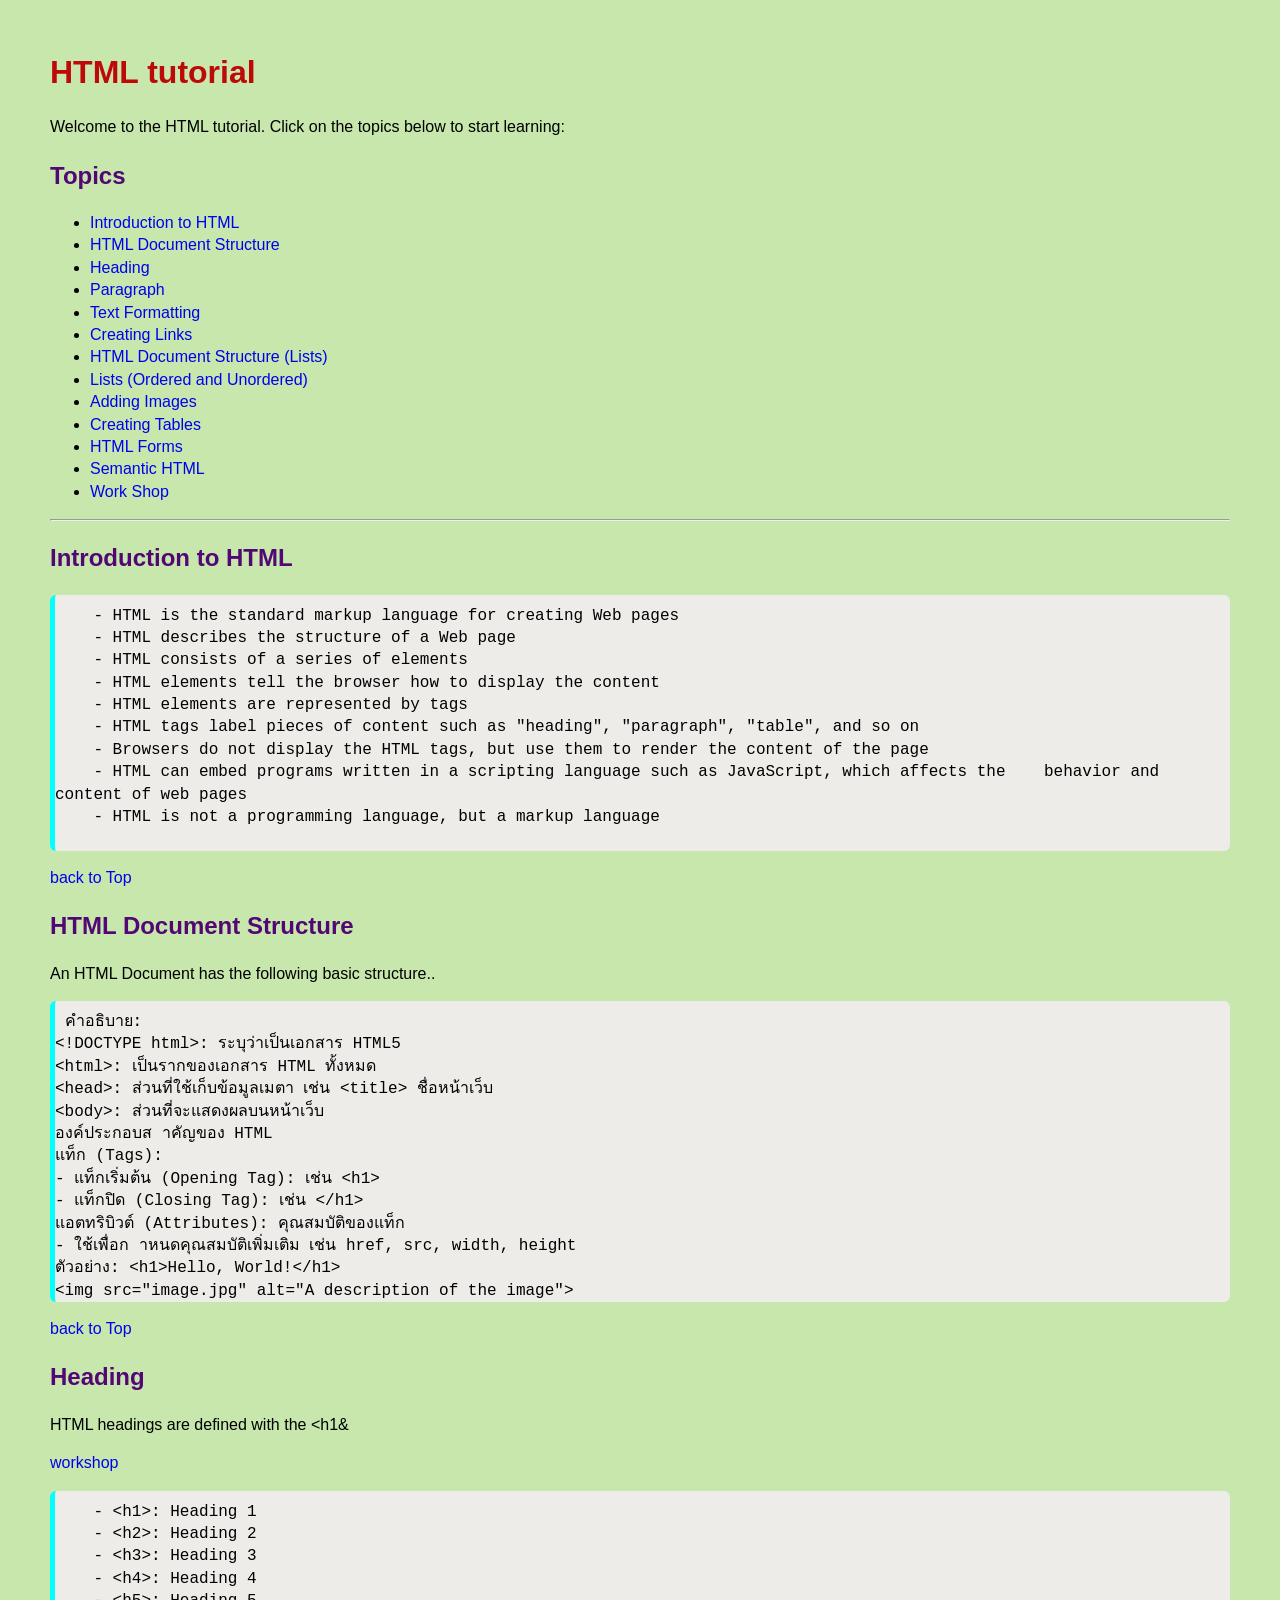
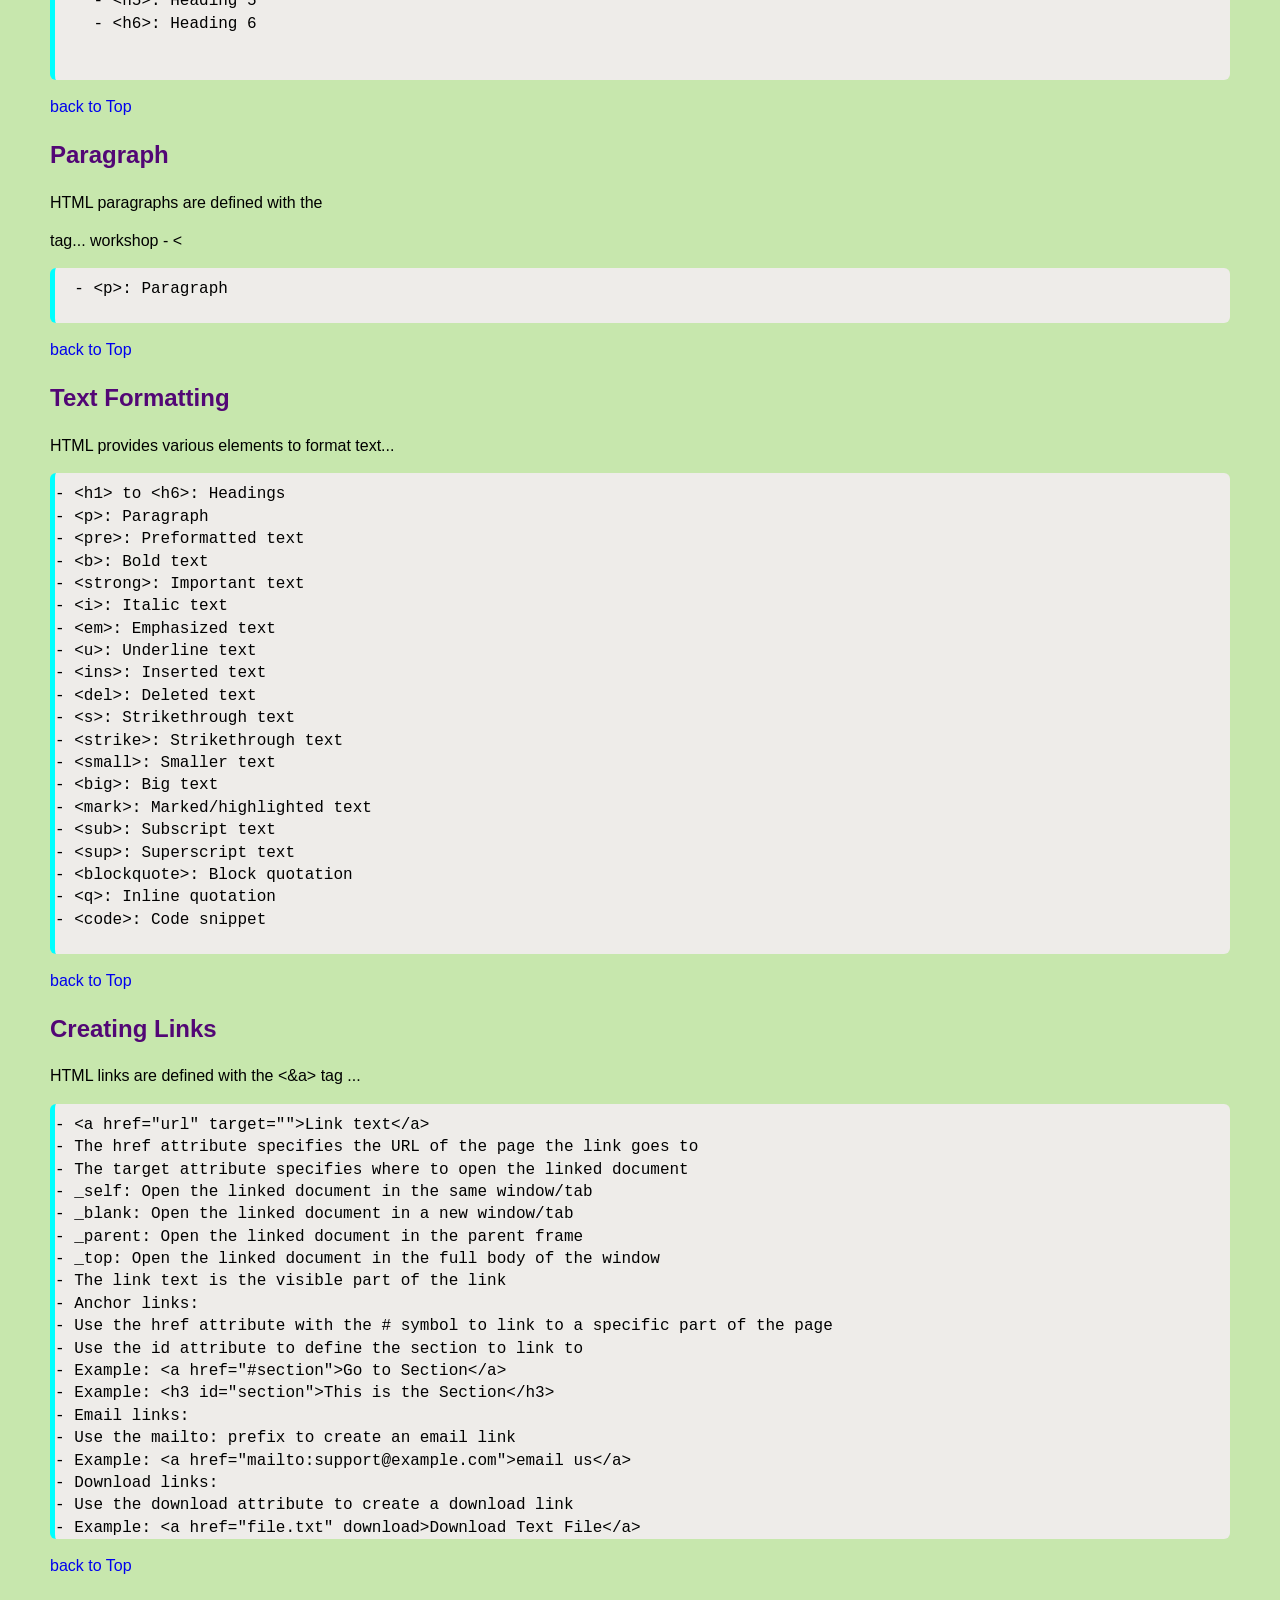
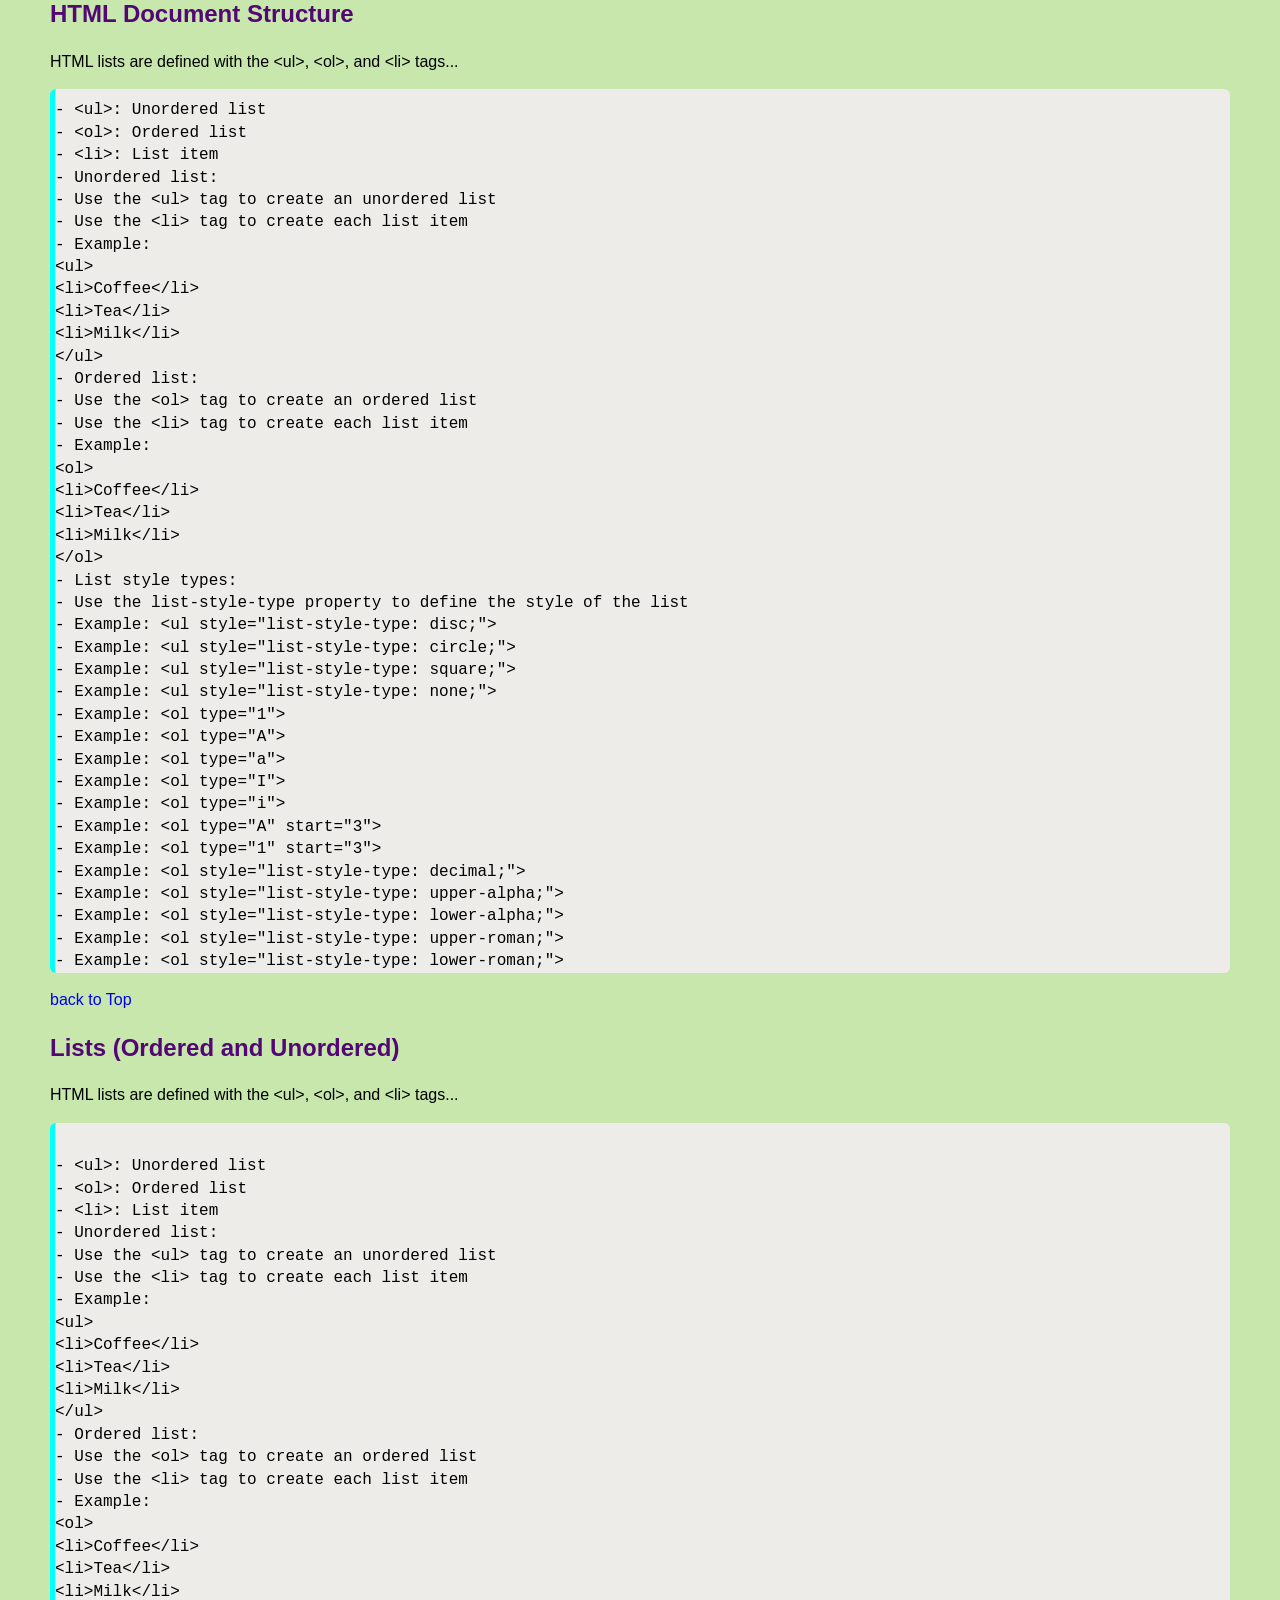
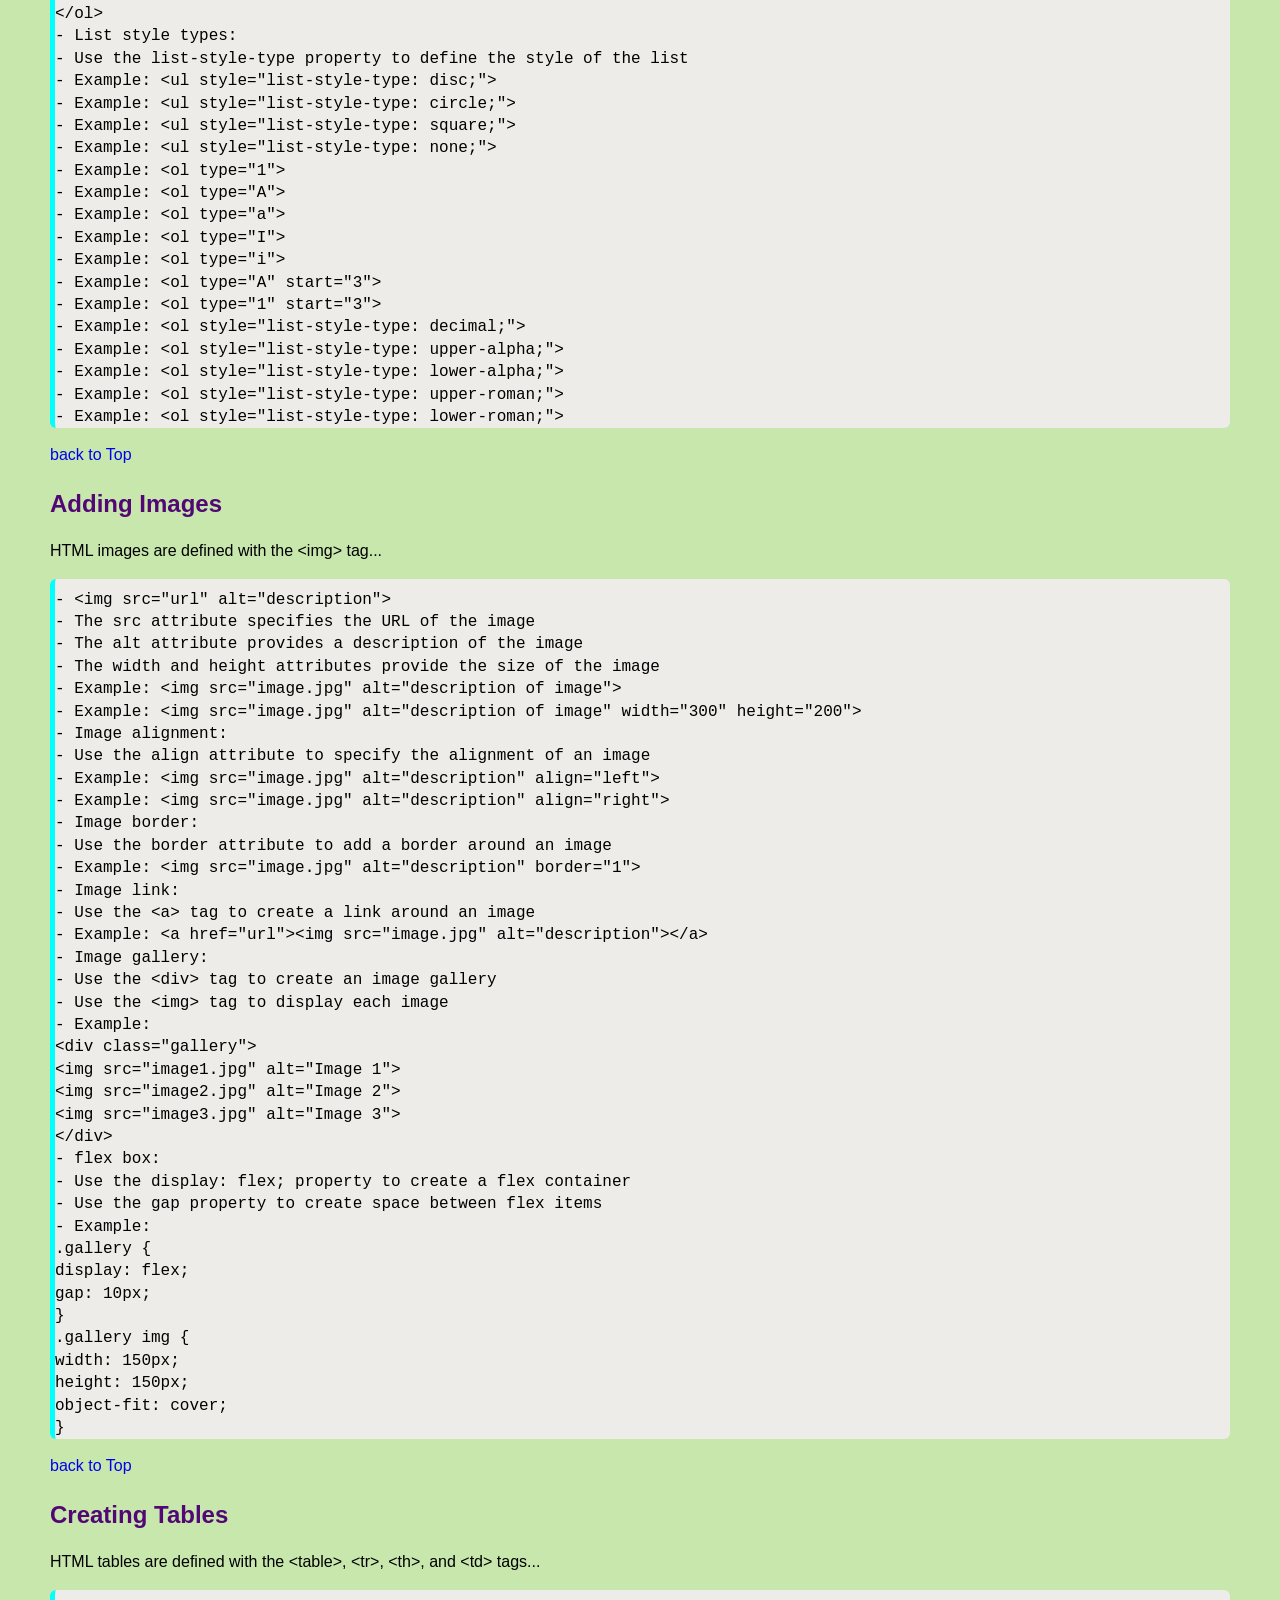
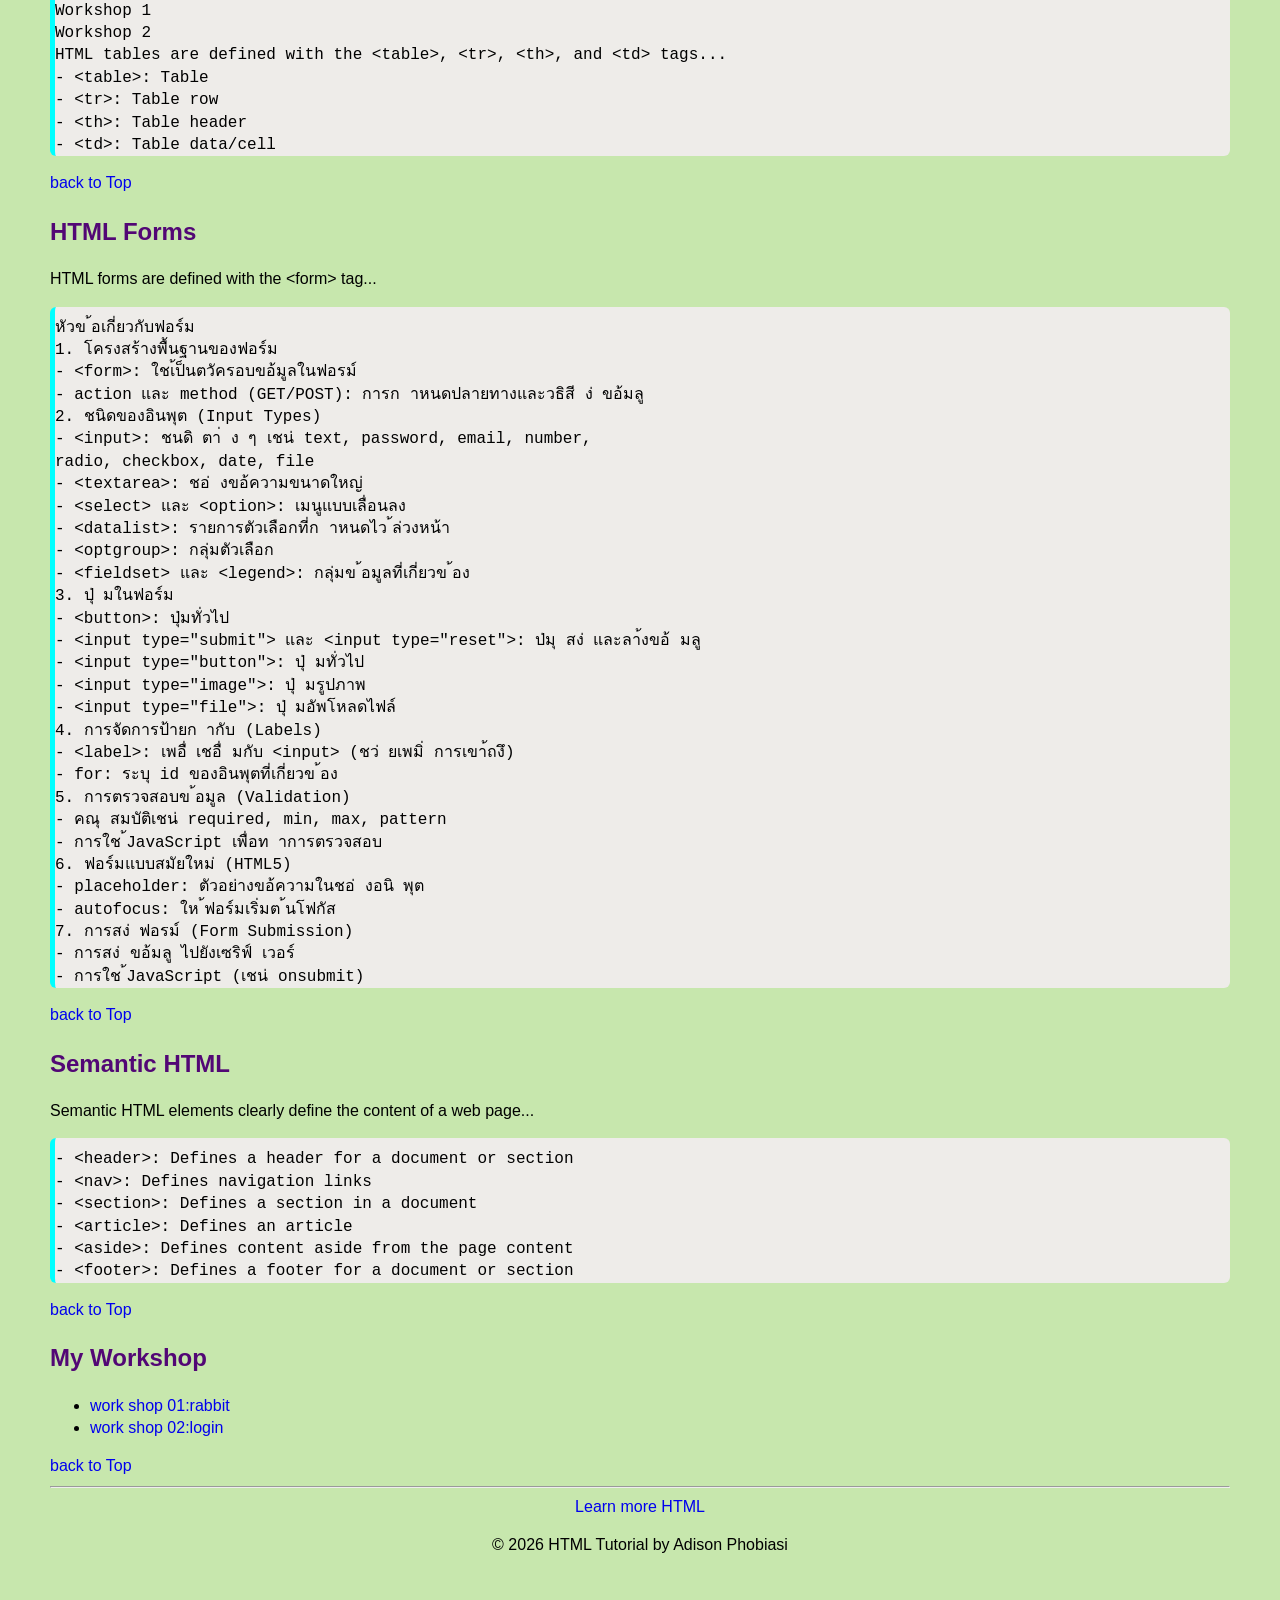
==== index.html @ f665eabb "version1" ====
<!DOCTYPE html>
<html lang="en">
<head>
    <meta charset="UTF-8">
    <meta name="viewport" content="width=device-width, initial-scale=1.0">
    <meta name="description" content="เว็บไซต์สำหรับแนะนำการใช้งาน  html css and workshop"> 
    <title>Web workshop : 684259053</title>

    <style>
        html{
            scroll-behavior: smooth;
        }
        body {
            font-family: Verdana, Geneva, Tahoma, sans-serif;
            margin: 50px; /* แก้ไขให้มีหน่วย px */
            padding: 0;
            background-color: rgb(199, 231, 173);
            line-height:1.4;
        }
        pre{
            background-color: rgb(238, 236, 233);
            border-left: 5px solid cyan;
            padding: 10px 0 0 0 ;
            font-size: 16px;
            border-radius: 6px;

            white-space: pre-wrap;
        }
        h1 {
            color :rgb(190, 9, 9);
        }
        h2 {
            color: rgb(82, 7, 117);
        }
        .green-text {
            color: rgb(9, 102, 9);
        }
        a {
            text-decoration: none;
            
        }
        a:hover {
            text-decoration: underline;
            color: crimson;
            
        }
        .text-center{
            text-align: center;
        }
        
    </style>
</head>
<body>
    <h1 id="top">HTML tutorial</h1>
    <p>Welcome to the HTML tutorial. Click on the topics below to start learning:</p>
    <h2>Topics</h2>
    <ul>
        <li><a href="#introduction">Introduction to HTML</a></li>
        <li><a href="#structure">HTML Document Structure</a></li>
        <li><a href="#heading">Heading</a></li>
        <li><a href="#paragraph">Paragraph</a></li>
        <li><a href="#formatting">Text Formatting</a></li>
        <li><a href="#links">Creating Links</a></li>
        <li><a href="#lists-dup">HTML Document Structure (Lists)</a></li>
        <li><a href="#lists">Lists (Ordered and Unordered)</a></li>
        <li><a href="#images">Adding Images</a></li>
        <li><a href="#tables">Creating Tables</a></li>
        <li><a href="#forms">HTML Forms</a></li>
        <li><a href="#semantic">Semantic HTML</a></li>
        <li><a href="#workshop">Work Shop</a></li>
    </ul>
    <hr>

    <h2 id="introduction">Introduction to HTML</h2>
    <pre>
    - HTML is the standard markup language for creating Web pages
    - HTML describes the structure of a Web page
    - HTML consists of a series of elements
    - HTML elements tell the browser how to display the content
    - HTML elements are represented by tags
    - HTML tags label pieces of content such as "heading", "paragraph", "table", and so on
    - Browsers do not display the HTML tags, but use them to render the content of the page
    - HTML can embed programs written in a scripting language such as JavaScript, which affects the    behavior and content of web pages
    - HTML is not a programming language, but a markup language
    </pre>

    <a href="#top">back to Top</a>

    <h2 id="structure">HTML Document Structure</h2>
    <p>An HTML Document has the following basic structure..</p>
    <pre> คําอธิบาย:
&lt;!DOCTYPE html&gt;: ระบุว่าเป็นเอกสาร HTML5
&lt;html&gt;: เป็นรากของเอกสาร HTML ทั้งหมด
&lt;head&gt;: ส่วนที่ใช้เก็บข้อมูลเมตา เช่น &lt;title&gt; ชื่อหน้าเว็บ
&lt;body&gt;: ส่วนที่จะแสดงผลบนหน้าเว็บ
องค์ประกอบส าคัญของ HTML
แท็ก (Tags):
- แท็กเริ่มต้น (Opening Tag): เช่น &lt;h1&gt;
- แท็กปิด (Closing Tag): เช่น &lt;/h1&gt;
แอตทริบิวต์ (Attributes): คุณสมบัติของแท็ก
- ใช้เพื่อก าหนดคุณสมบัติเพิ่มเติม เช่น href, src, width, height
ตัวอย่าง: &lt;h1&gt;Hello, World!&lt;/h1&gt;
&lt;img src="image.jpg" alt="A description of the image"&gt;</pre>
    
    <a href="#top">back to Top</a>

    <h2 id="heading">Heading</h2>
    <P>HTML headings are defined with the &lt;h1&</P>
    <p><a href="W03-heading.html">workshop</a></p>
    <pre>
    - &lt;h1&gt;: Heading 1
    - &lt;h2&gt;: Heading 2
    - &lt;h3&gt;: Heading 3
    - &lt;h4&gt;: Heading 4
    - &lt;h5&gt;: Heading 5
    - &lt;h6&gt;: Heading 6

    </pre>
    
    <a href="#top">back to Top</a>

    <h2 id="paragraph">Paragraph</h2>
    <p>HTML paragraphs are defined with the <p> tag...   workshop  - &lt;</p>
    <pre>
  - &lt;p&gt;: Paragraph
    </pre>
    
    <a href="#top">back to Top</a>

    <h2 id="formatting">Text Formatting</h2>
    <p>HTML provides various elements to format text...</p>
    <pre>- &lt;h1&gt; to &lt;h6&gt;: Headings
- &lt;p&gt;: Paragraph
- &lt;pre&gt;: Preformatted text
- &lt;b&gt;: Bold text
- &lt;strong&gt;: Important text
- &lt;i&gt;: Italic text
- &lt;em&gt;: Emphasized text
- &lt;u&gt;: Underline text
- &lt;ins&gt;: Inserted text
- &lt;del&gt;: Deleted text
- &lt;s&gt;: Strikethrough text
- &lt;strike&gt;: Strikethrough text
- &lt;small&gt;: Smaller text
- &lt;big&gt;: Big text
- &lt;mark&gt;: Marked/highlighted text
- &lt;sub&gt;: Subscript text
- &lt;sup&gt;: Superscript text
- &lt;blockquote&gt;: Block quotation
- &lt;q&gt;: Inline quotation
- &lt;code&gt;: Code snippet
    </pre>
    
    <a href="#top">back to Top</a>

    <h2 id="links">Creating Links</h2>
    <P>HTML links are defined with the <&a> tag ...</P>
    <pre>- &lt;a href="url" target=""&gt;Link text&lt;/a&gt;
- The href attribute specifies the URL of the page the link goes to
- The target attribute specifies where to open the linked document
- _self: Open the linked document in the same window/tab
- _blank: Open the linked document in a new window/tab
- _parent: Open the linked document in the parent frame
- _top: Open the linked document in the full body of the window
- The link text is the visible part of the link
- Anchor links:
- Use the href attribute with the # symbol to link to a specific part of the page
- Use the id attribute to define the section to link to
- Example: &lt;a href="#section"&gt;Go to Section&lt;/a&gt;
- Example: &lt;h3 id="section"&gt;This is the Section&lt;/h3&gt;
- Email links:
- Use the mailto: prefix to create an email link
- Example: &lt;a href="mailto:support@example.com">email us&lt;/a&gt;
- Download links:
- Use the download attribute to create a download link
- Example: &lt;a href="file.txt" download&gt;Download Text File&lt;/a&gt;
</pre>
    
    <a href="#top">back to Top</a>
    <h2 id="lists-dup">HTML Document Structure</h2>
    <p>HTML lists are defined with the &lt;ul&gt;, &lt;ol&gt;, and &lt;li&gt; tags...</p>
   <pre>
- &lt;ul&gt;: Unordered list
- &lt;ol&gt;: Ordered list
- &lt;li&gt;: List item
- Unordered list:
- Use the &lt;ul&gt; tag to create an unordered list
- Use the &lt;li&gt; tag to create each list item
- Example:
&lt;ul&gt;
&lt;li&gt;Coffee&lt;/li&gt;
&lt;li&gt;Tea&lt;/li&gt;
&lt;li&gt;Milk&lt;/li&gt;
&lt;/ul&gt;
- Ordered list:
- Use the &lt;ol&gt; tag to create an ordered list
- Use the &lt;li&gt; tag to create each list item
- Example:
&lt;ol&gt;
&lt;li&gt;Coffee&lt;/li&gt;
&lt;li&gt;Tea&lt;/li&gt;
&lt;li&gt;Milk&lt;/li&gt;
&lt;/ol&gt;
- List style types:
- Use the list-style-type property to define the style of the list
- Example: &lt;ul style="list-style-type: disc;"&gt;
- Example: &lt;ul style="list-style-type: circle;"&gt;
- Example: &lt;ul style="list-style-type: square;"&gt;
- Example: &lt;ul style="list-style-type: none;"&gt;
- Example: &lt;ol type="1"&gt;
- Example: &lt;ol type="A"&gt;
- Example: &lt;ol type="a"&gt;
- Example: &lt;ol type="I"&gt;
- Example: &lt;ol type="i"&gt;
- Example: &lt;ol type="A" start="3"&gt;
- Example: &lt;ol type="1" start="3"&gt;
- Example: &lt;ol style="list-style-type: decimal;"&gt;
- Example: &lt;ol style="list-style-type: upper-alpha;"&gt;
- Example: &lt;ol style="list-style-type: lower-alpha;"&gt;
- Example: &lt;ol style="list-style-type: upper-roman;"&gt;
- Example: &lt;ol style="list-style-type: lower-roman;"&gt;
</pre>
    
    <a href="#top">back to Top</a>
 <h2 id="lists">Lists (Ordered and Unordered)</h2>
 <p>HTML lists are defined with the &lt;ul&gt;, &lt;ol&gt;, and &lt;li&gt; tags...</p>
    <pre>
   
- &lt;ul&gt;: Unordered list
- &lt;ol&gt;: Ordered list
- &lt;li&gt;: List item
- Unordered list:
- Use the &lt;ul&gt; tag to create an unordered list
- Use the &lt;li&gt; tag to create each list item
- Example:
&lt;ul&gt;
&lt;li&gt;Coffee&lt;/li&gt;
&lt;li&gt;Tea&lt;/li&gt;
&lt;li&gt;Milk&lt;/li&gt;
&lt;/ul&gt;
- Ordered list:
- Use the &lt;ol&gt; tag to create an ordered list
- Use the &lt;li&gt; tag to create each list item
- Example:
&lt;ol&gt;
&lt;li&gt;Coffee&lt;/li&gt;
&lt;li&gt;Tea&lt;/li&gt;
&lt;li&gt;Milk&lt;/li&gt;
&lt;/ol&gt;
- List style types:
- Use the list-style-type property to define the style of the list
- Example: &lt;ul style="list-style-type: disc;"&gt;
- Example: &lt;ul style="list-style-type: circle;"&gt;
- Example: &lt;ul style="list-style-type: square;"&gt;
- Example: &lt;ul style="list-style-type: none;"&gt;
- Example: &lt;ol type="1"&gt;
- Example: &lt;ol type="A"&gt;
- Example: &lt;ol type="a"&gt;
- Example: &lt;ol type="I"&gt;
- Example: &lt;ol type="i"&gt;
- Example: &lt;ol type="A" start="3"&gt;
- Example: &lt;ol type="1" start="3"&gt;
- Example: &lt;ol style="list-style-type: decimal;"&gt;
- Example: &lt;ol style="list-style-type: upper-alpha;"&gt;
- Example: &lt;ol style="list-style-type: lower-alpha;"&gt;
- Example: &lt;ol style="list-style-type: upper-roman;"&gt;
- Example: &lt;ol style="list-style-type: lower-roman;"&gt;</pre>
    
    <a href="#top">back to Top</a>

    <h2 id="images">Adding Images</h2>
    <p>HTML images are defined with the &lt;img&gt; tag...</p>
    <pre>- &lt;img src="url" alt="description"&gt;
- The src attribute specifies the URL of the image
- The alt attribute provides a description of the image
- The width and height attributes provide the size of the image
- Example: &lt;img src="image.jpg" alt="description of image"&gt;
- Example: &lt;img src="image.jpg" alt="description of image" width="300" height="200"&gt;
- Image alignment:
- Use the align attribute to specify the alignment of an image
- Example: &lt;img src="image.jpg" alt="description" align="left"&gt;
- Example: &lt;img src="image.jpg" alt="description" align="right"&gt;
- Image border:
- Use the border attribute to add a border around an image
- Example: &lt;img src="image.jpg" alt="description" border="1"&gt;
- Image link:
- Use the &lt;a&gt; tag to create a link around an image
- Example: &lt;a href="url"&gt;&lt;img src="image.jpg" alt="description"&gt;&lt;/a&gt;
- Image gallery:
- Use the &lt;div&gt; tag to create an image gallery
- Use the &lt;img&gt; tag to display each image
- Example:
&lt;div class="gallery"&gt;
&lt;img src="image1.jpg" alt="Image 1"&gt;
&lt;img src="image2.jpg" alt="Image 2"&gt;
&lt;img src="image3.jpg" alt="Image 3"&gt;
&lt;/div&gt;
- flex box:
- Use the display: flex; property to create a flex container
- Use the gap property to create space between flex items
- Example:
.gallery {
display: flex;
gap: 10px;
}
.gallery img {
width: 150px;
height: 150px;
object-fit: cover;
}
</pre>
    
    <a href="#top">back to Top</a>

    <h2 id="tables">Creating Tables</h2>
    <p>HTML tables are defined with the &lt;table&gt;, &lt;tr&gt;, &lt;th&gt;, and &lt;td&gt; tags...</p>
    <pre>Workshop 1
Workshop 2
HTML tables are defined with the &lt;table&gt;, &lt;tr&gt;, &lt;th&gt;, and &lt;td&gt; tags...
- &lt;table&gt;: Table
- &lt;tr&gt;: Table row
- &lt;th&gt;: Table header
- &lt;td&gt;: Table data/cell
</pre>
    
    <a href="#top">back to Top</a>

    <h2 id="forms">HTML Forms</h2>
    <p>HTML forms are defined with the &lt;form&gt; tag...</p>
    <pre>หัวข ้อเกี่ยวกับฟอร์ม
1. โครงสร้างพื้นฐานของฟอร์ม
- &lt;form>: ใชเ้ป็นตวัครอบขอ้มูลในฟอรม์
- action และ method (GET/POST): การก าหนดปลายทางและวธิสี ง่ ขอ้มลู
2. ชนิดของอินพุต (Input Types)
- &lt;input>: ชนดิ ตา่ ง ๆ เชน่ text, password, email, number,
radio, checkbox, date, file
- &lt;textarea>: ชอ่ งขอ้ความขนาดใหญ่
- &lt;select> และ &lt;option>: เมนูแบบเลื่อนลง
- &lt;datalist>: รายการตัวเลือกที่ก าหนดไว ้ล่วงหน้า
- &lt;optgroup>: กลุ่มตัวเลือก
- &lt;fieldset> และ &lt;legend>: กลุ่มข ้อมูลที่เกี่ยวข ้อง
3. ปุ่ มในฟอร์ม
- &lt;button>: ปุ่มทั่วไป
- &lt;input type="submit"> และ &lt;input type="reset">: ป่มุ สง่ และลา้งขอ้ มลู
- &lt;input type="button">: ปุ่ มทั่วไป
- &lt;input type="image">: ปุ่ มรูปภาพ
- &lt;input type="file">: ปุ่ มอัพโหลดไฟล์
4. การจัดการป้ายก ากับ (Labels)
- &lt;label>: เพอื่ เชอื่ มกับ &lt;input> (ชว่ ยเพมิ่ การเขา้ถงึ)
- for: ระบุ id ของอินพุตที่เกี่ยวข ้อง
5. การตรวจสอบข ้อมูล (Validation)
- คณุ สมบัติเชน่ required, min, max, pattern
- การใช ้JavaScript เพื่อท าการตรวจสอบ
6. ฟอร์มแบบสมัยใหม่ (HTML5)
- placeholder: ตัวอย่างขอ้ความในชอ่ งอนิ พุต
- autofocus: ให ้ฟอร์มเริ่มต ้นโฟกัส
7. การสง่ ฟอรม์ (Form Submission)
- การสง่ ขอ้มลู ไปยังเซริฟ์ เวอร์
- การใช ้JavaScript (เชน่ onsubmit)</pre>
    
    <a href="#top">back to Top</a>



    <h2 id="semantic">Semantic HTML</h2>
    <p>Semantic HTML elements clearly define the content of a web page...</p>
    <pre>- &lt;header&gt;: Defines a header for a document or section
- &lt;nav&gt;: Defines navigation links
- &lt;section&gt;: Defines a section in a document
- &lt;article&gt;: Defines an article
- &lt;aside&gt;: Defines content aside from the page content
- &lt;footer&gt;: Defines a footer for a document or section</pre>
    
    <a href="#top">back to Top</a>

    <h2 id="workshop">My Workshop</h2>
    <ul>
        <li><a href="#top">work shop 01:rabbit</a></li>
        <li><a href="#top">work shop 02:login</a></li>
    </ul>
    
    <a href="#top">back to Top</a>
    <hr>
    <div class="text-center">
        <a href="https://www.w3schools.com/html/"target="_blank">Learn more HTML</a>
         <p>&copy; 2026 HTML Tutorial by Adison Phobiasi</p>
    </div>
</body>
</html>
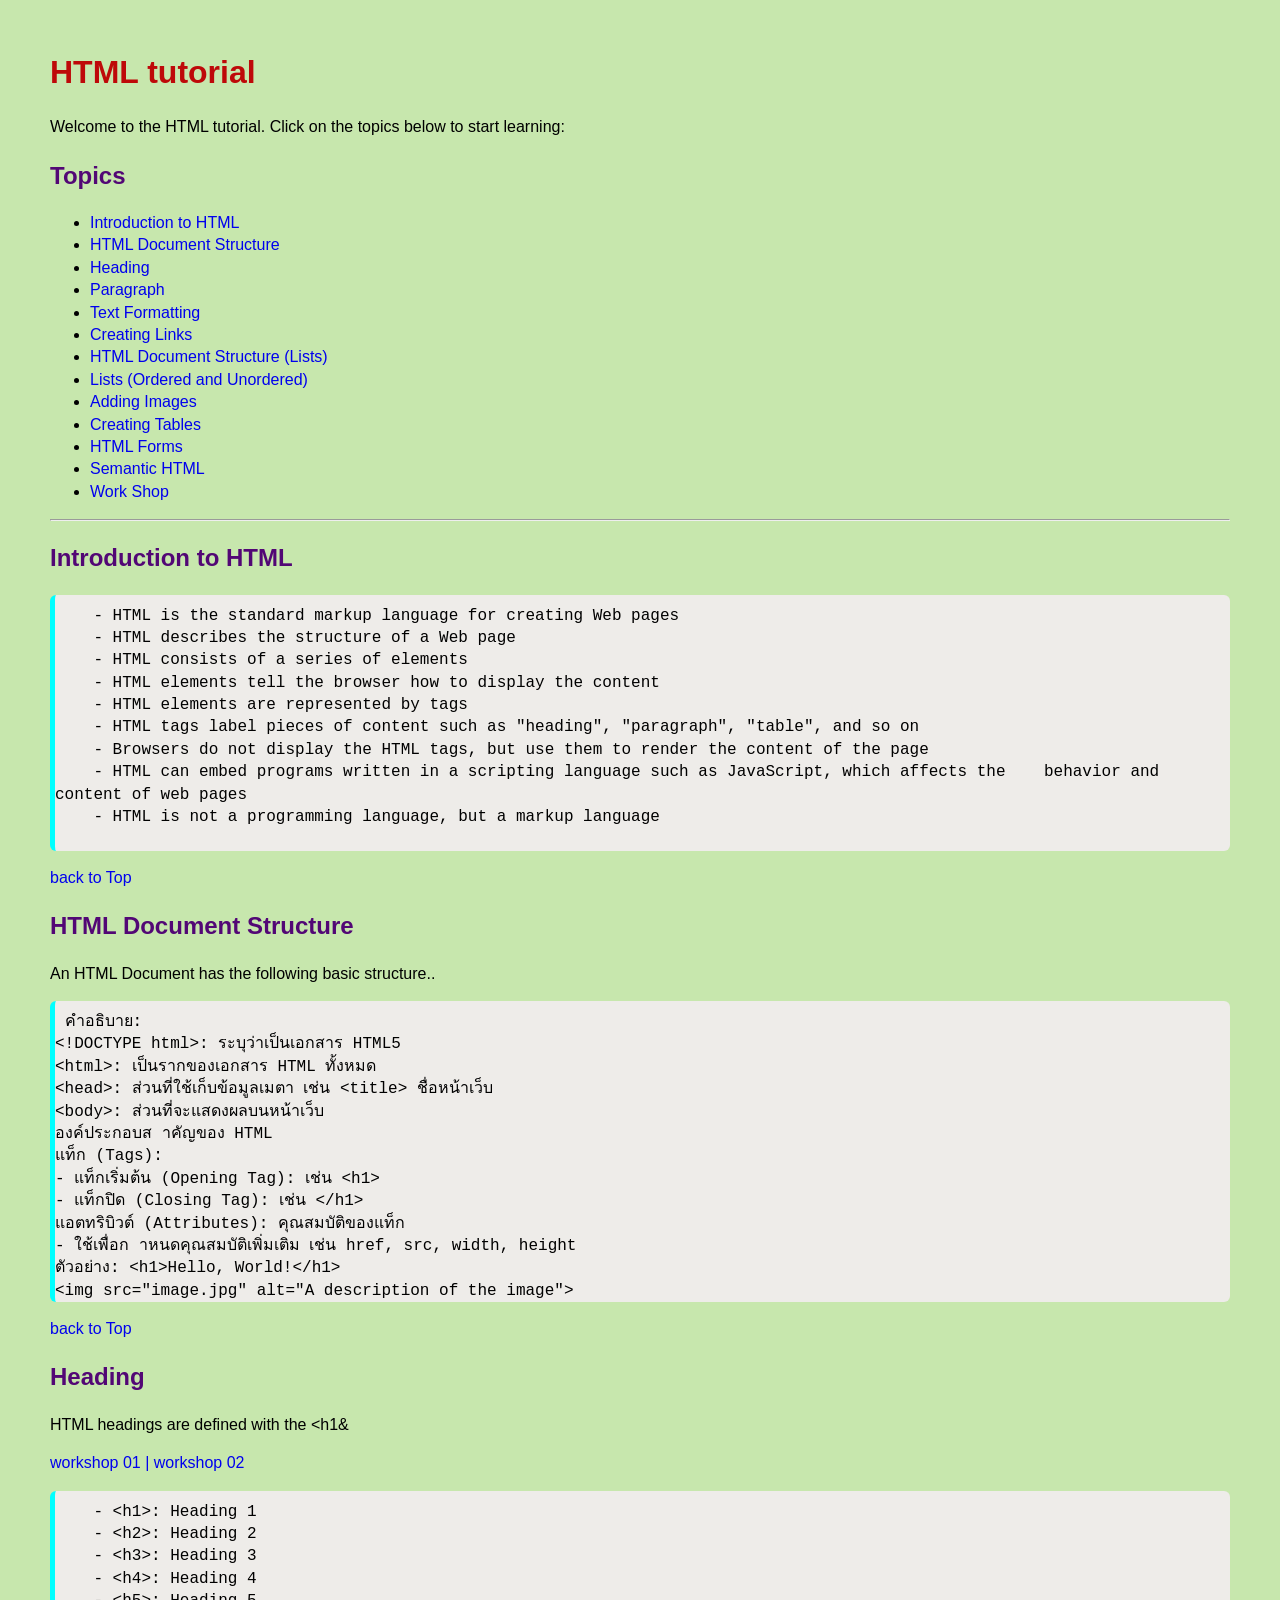
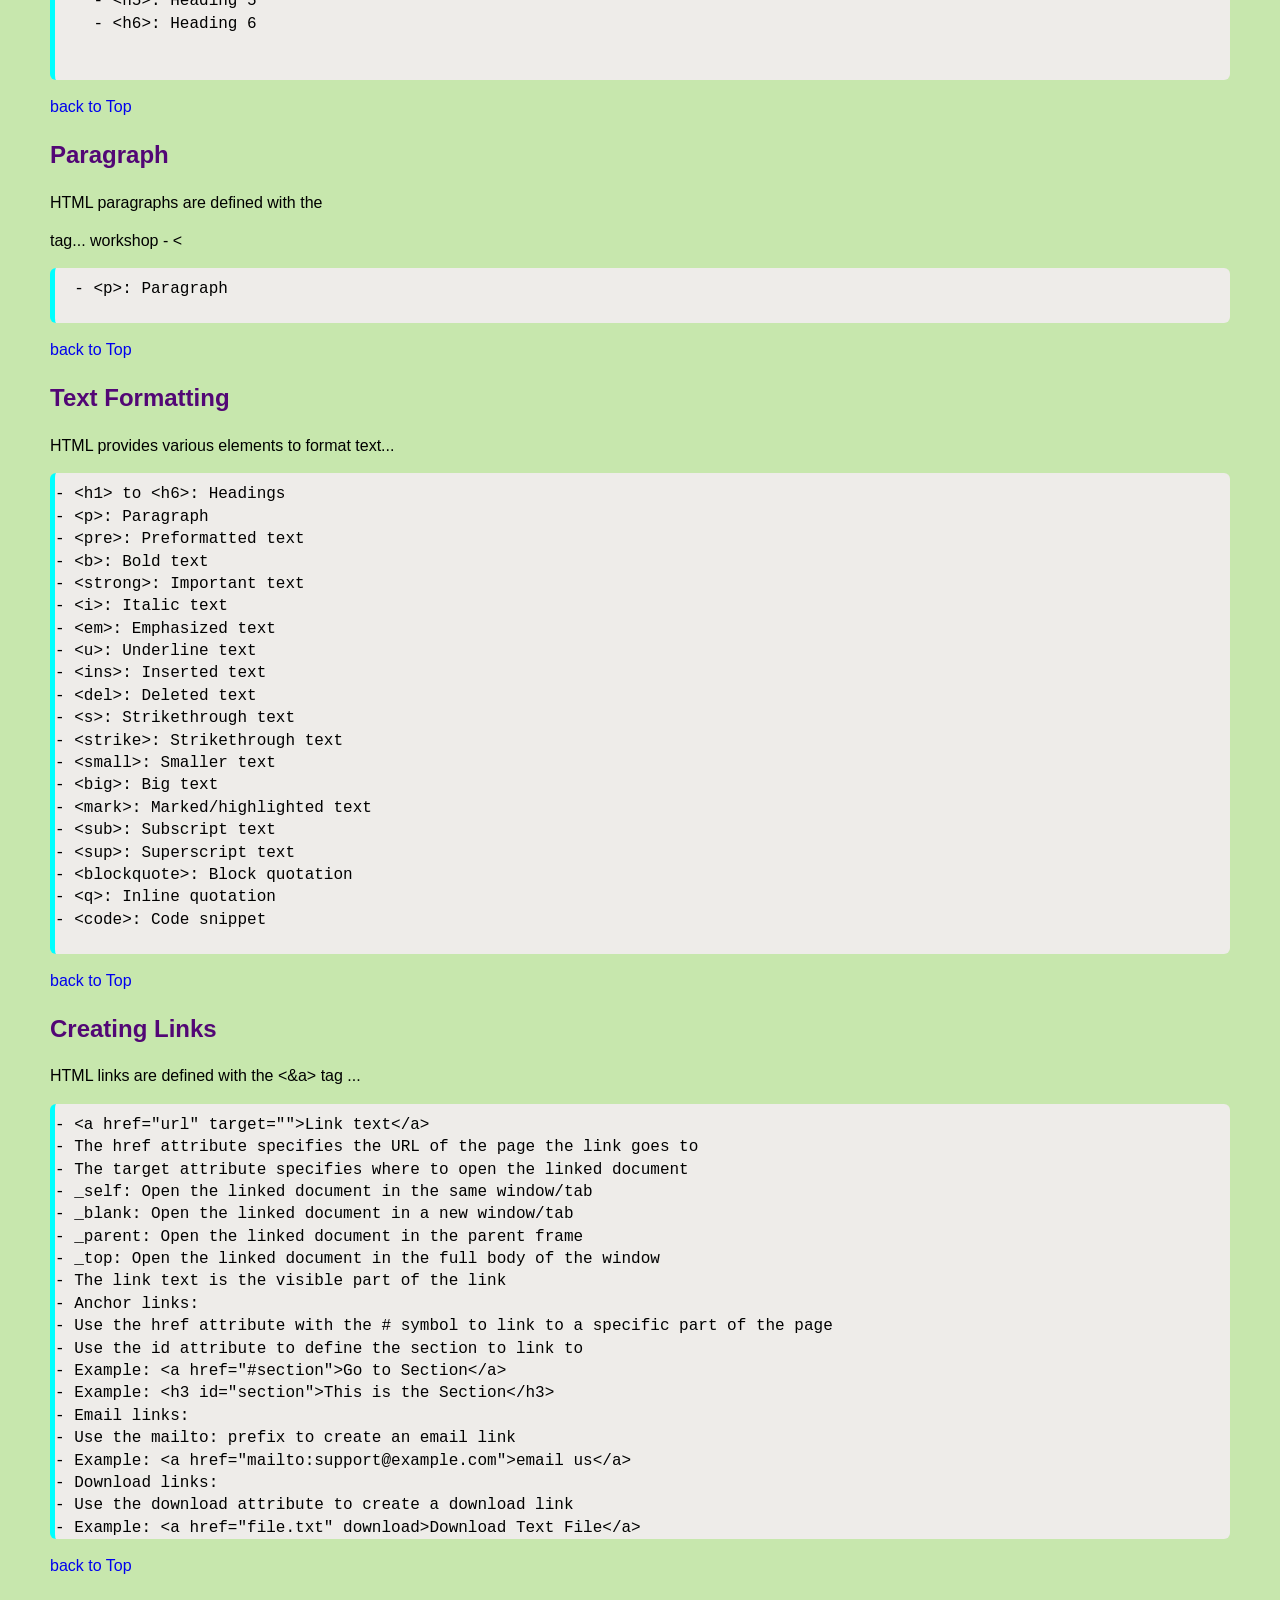
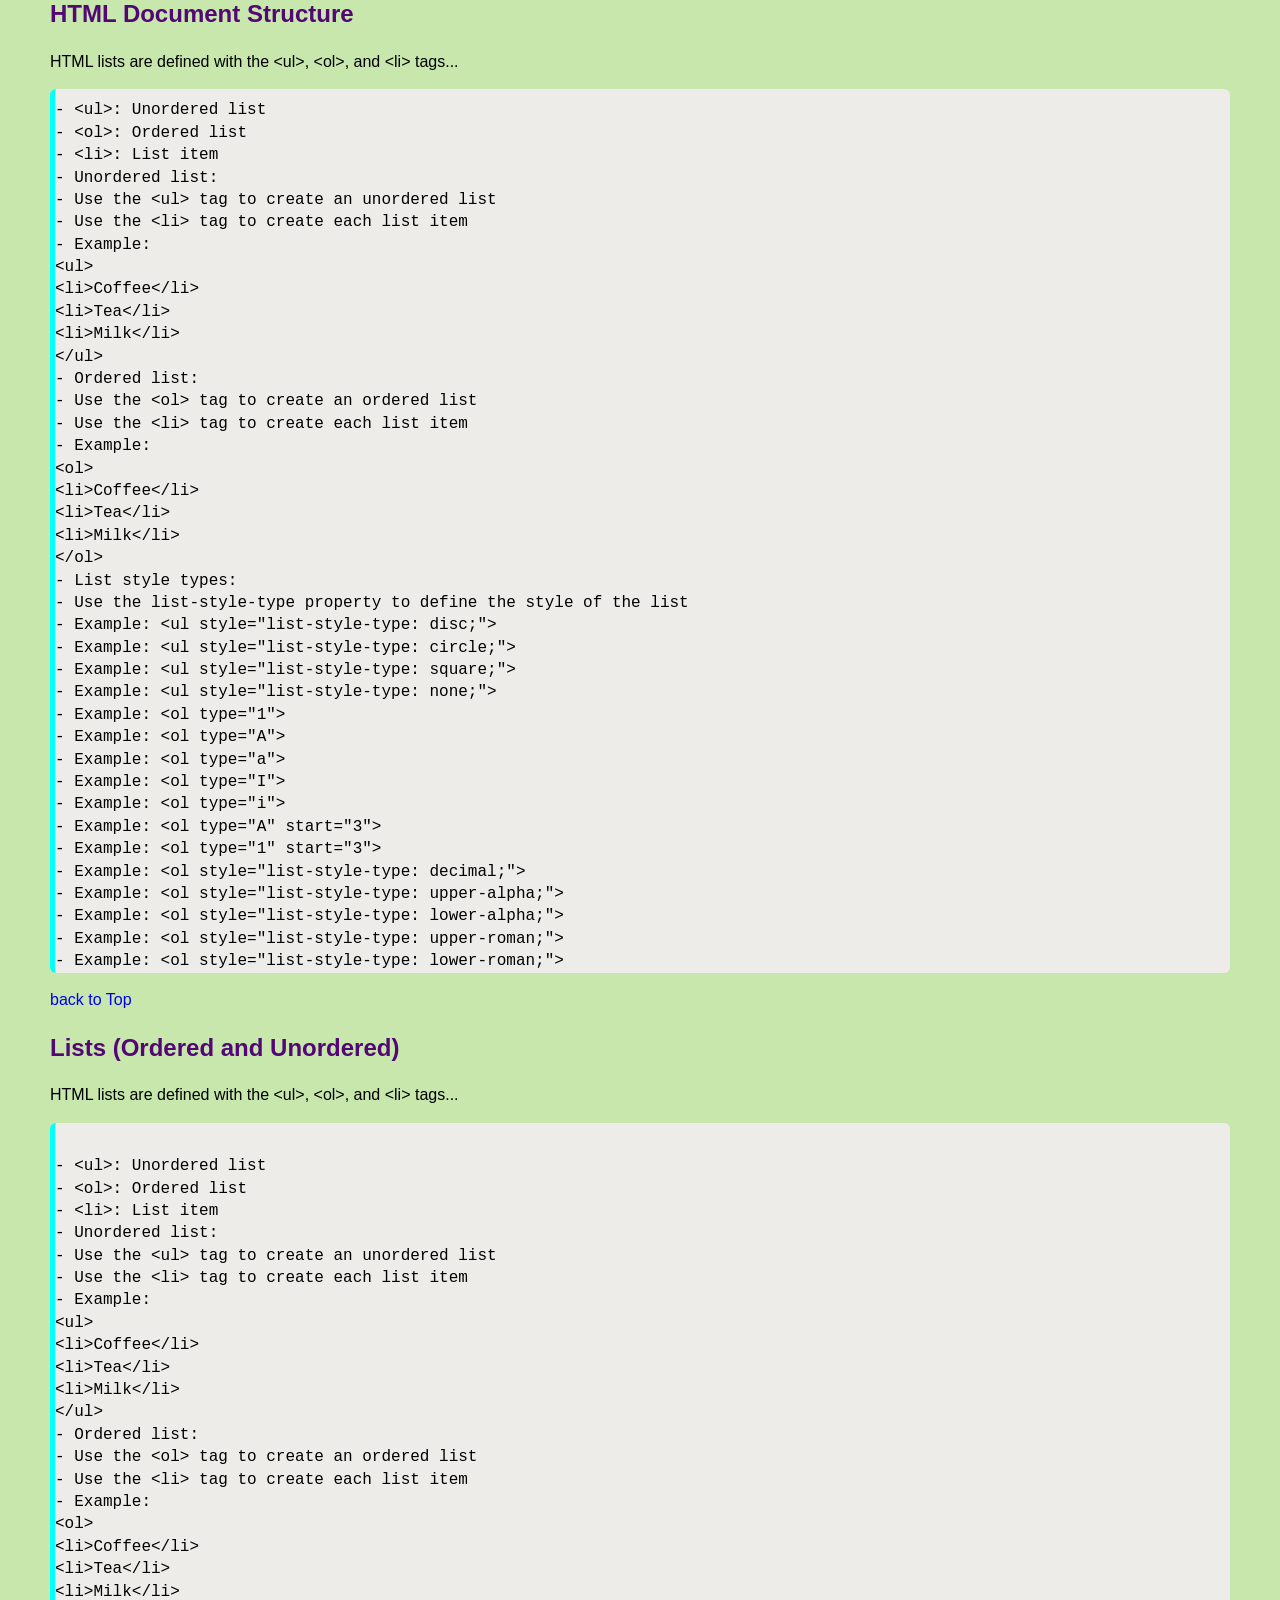
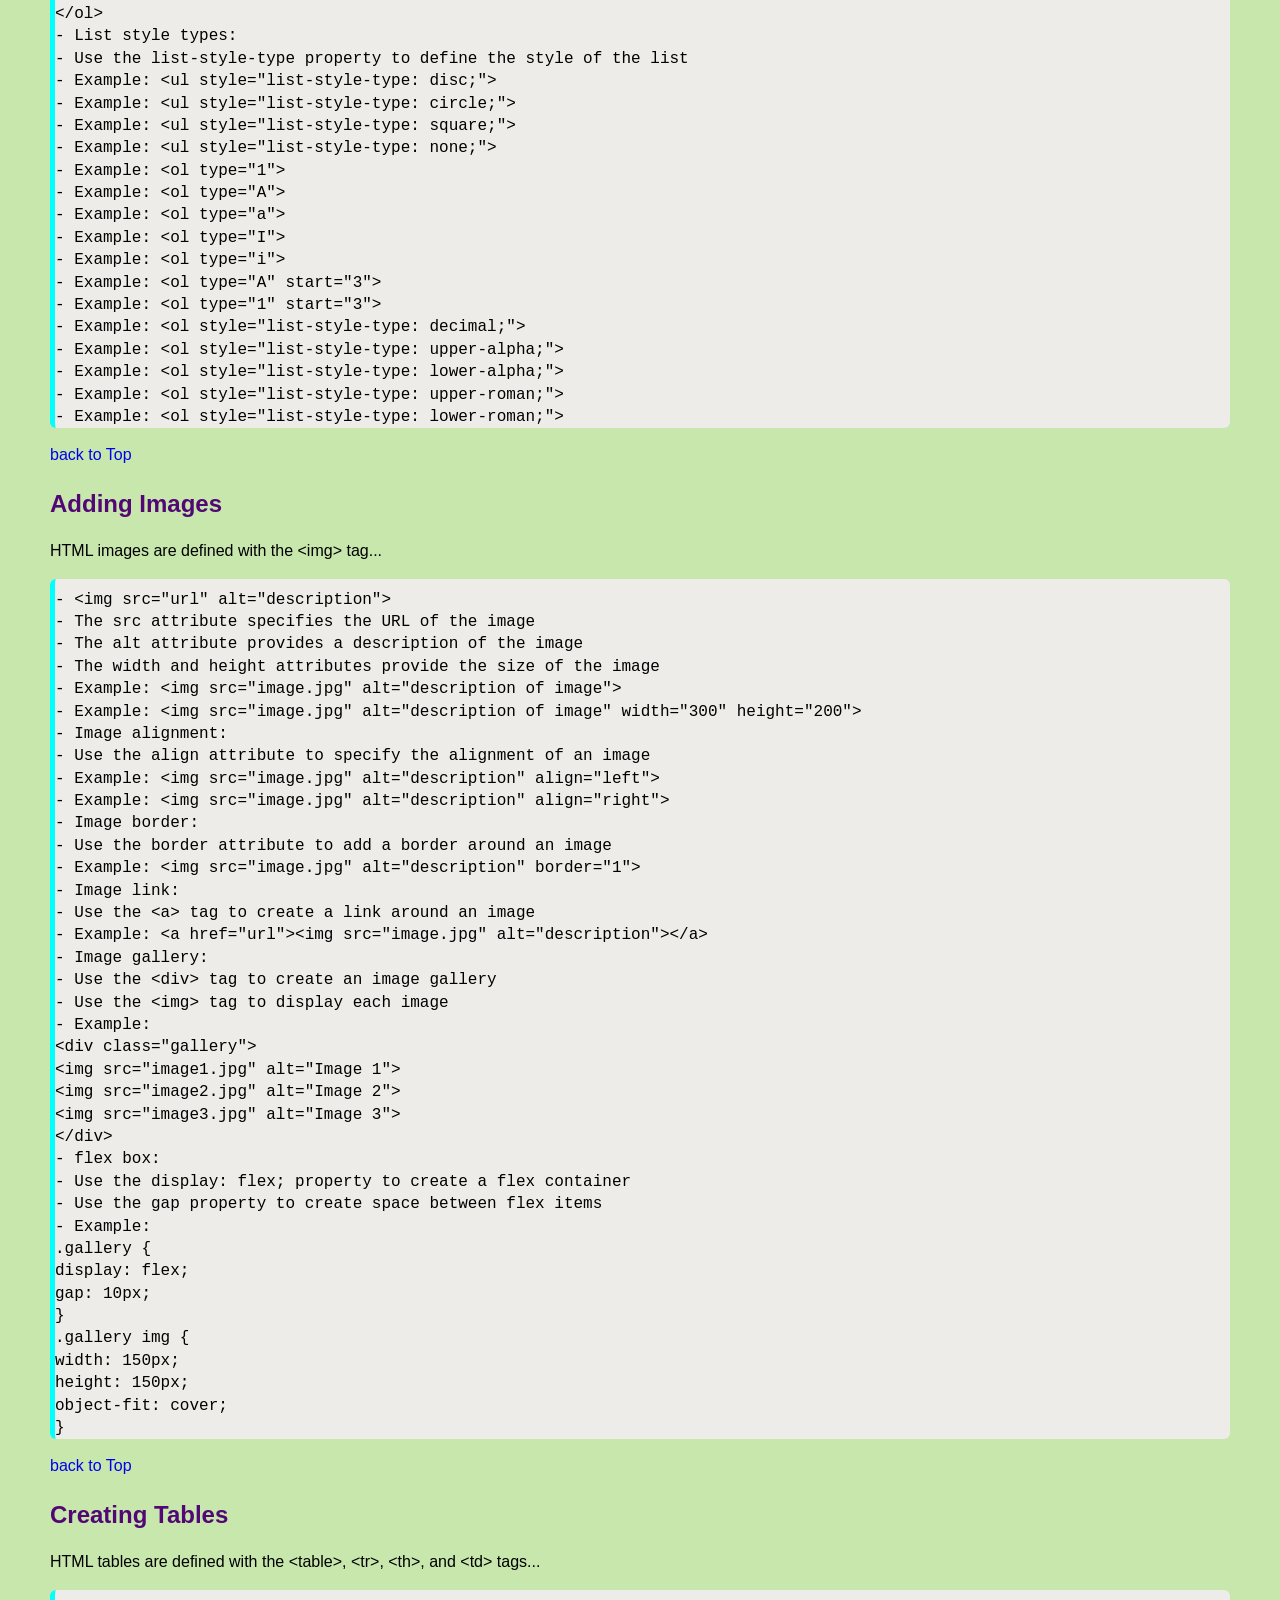
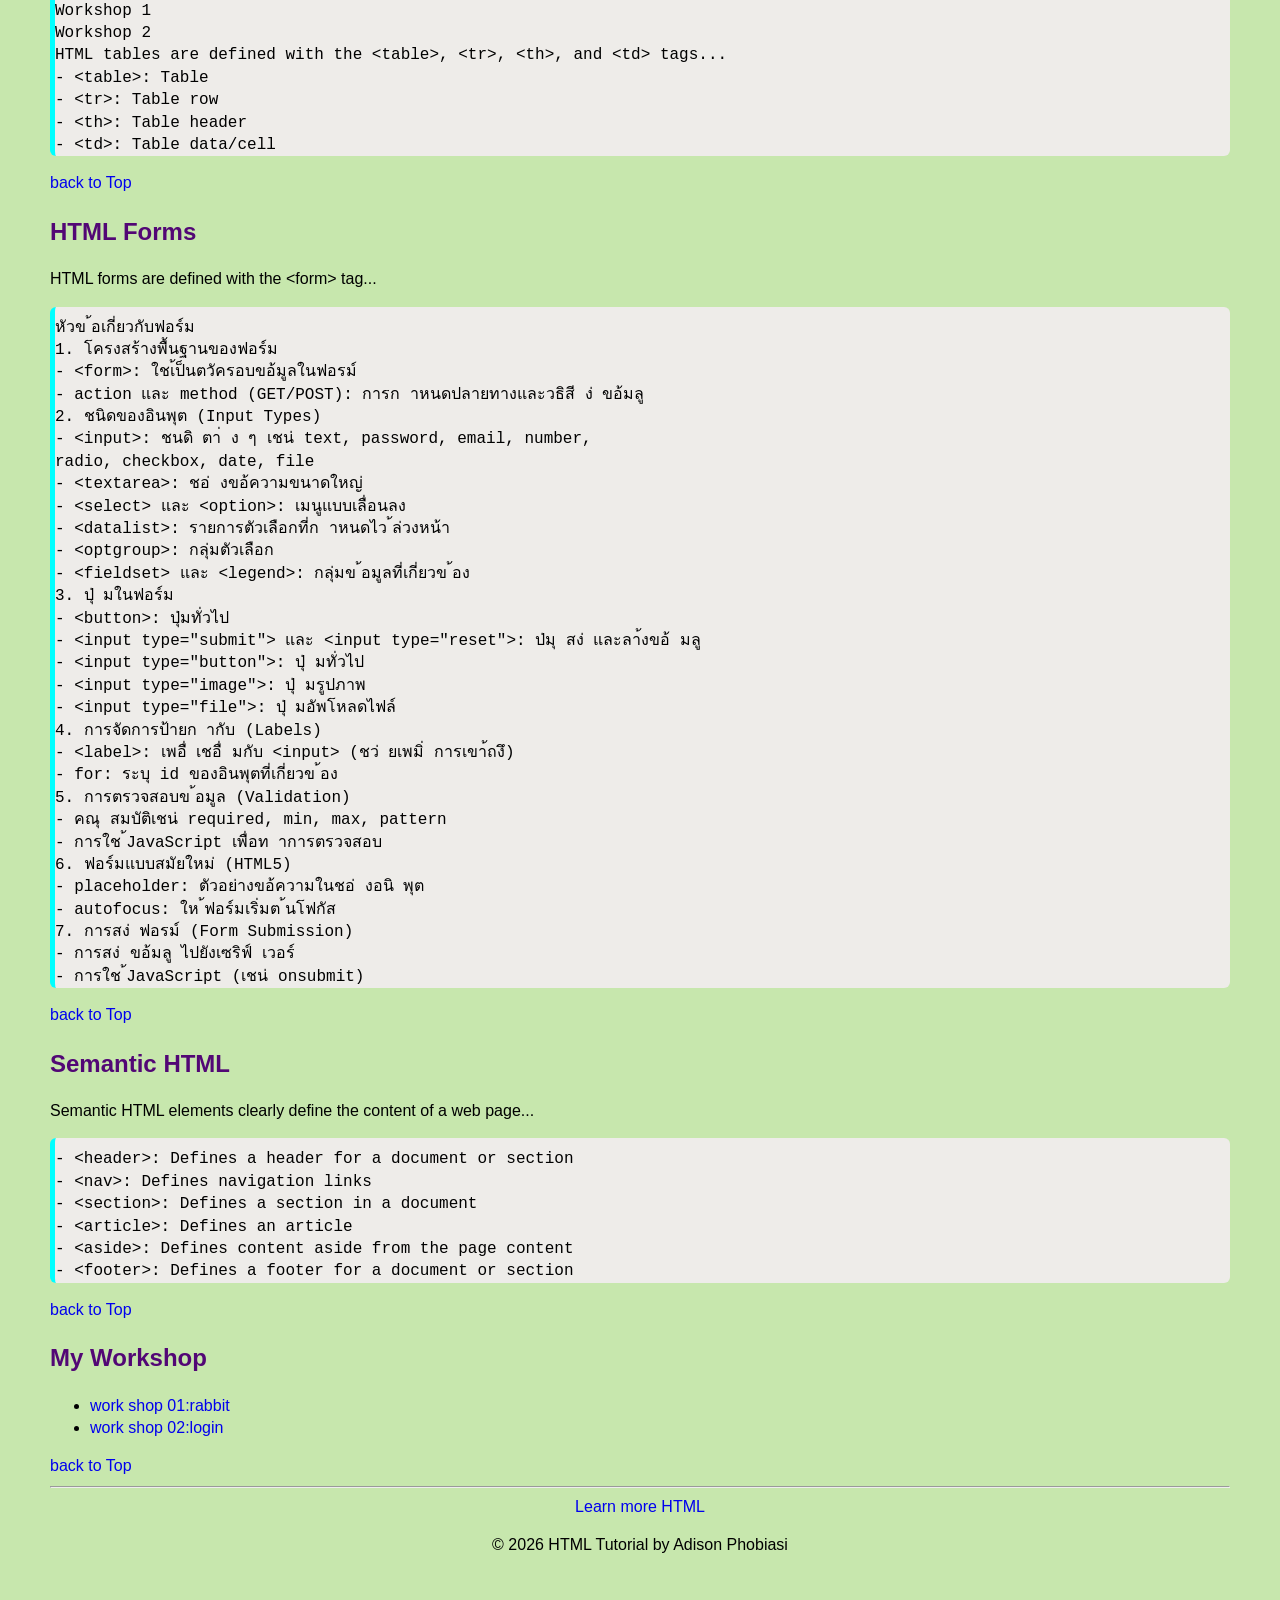
==== commit 20c05dfc: "finish heading.html" ====
--- a/index.html
+++ b/index.html
@@ -106,7 +106,8 @@
 
     <h2 id="heading">Heading</h2>
     <P>HTML headings are defined with the &lt;h1&</P>
-    <p><a href="W03-heading.html">workshop</a></p>
+    <a href="W03-01.html">workshop 01</a>
+    <a href="W03-heading-2-51.html"> | workshop 02</a>
     <pre>
     - &lt;h1&gt;: Heading 1
     - &lt;h2&gt;: Heading 2
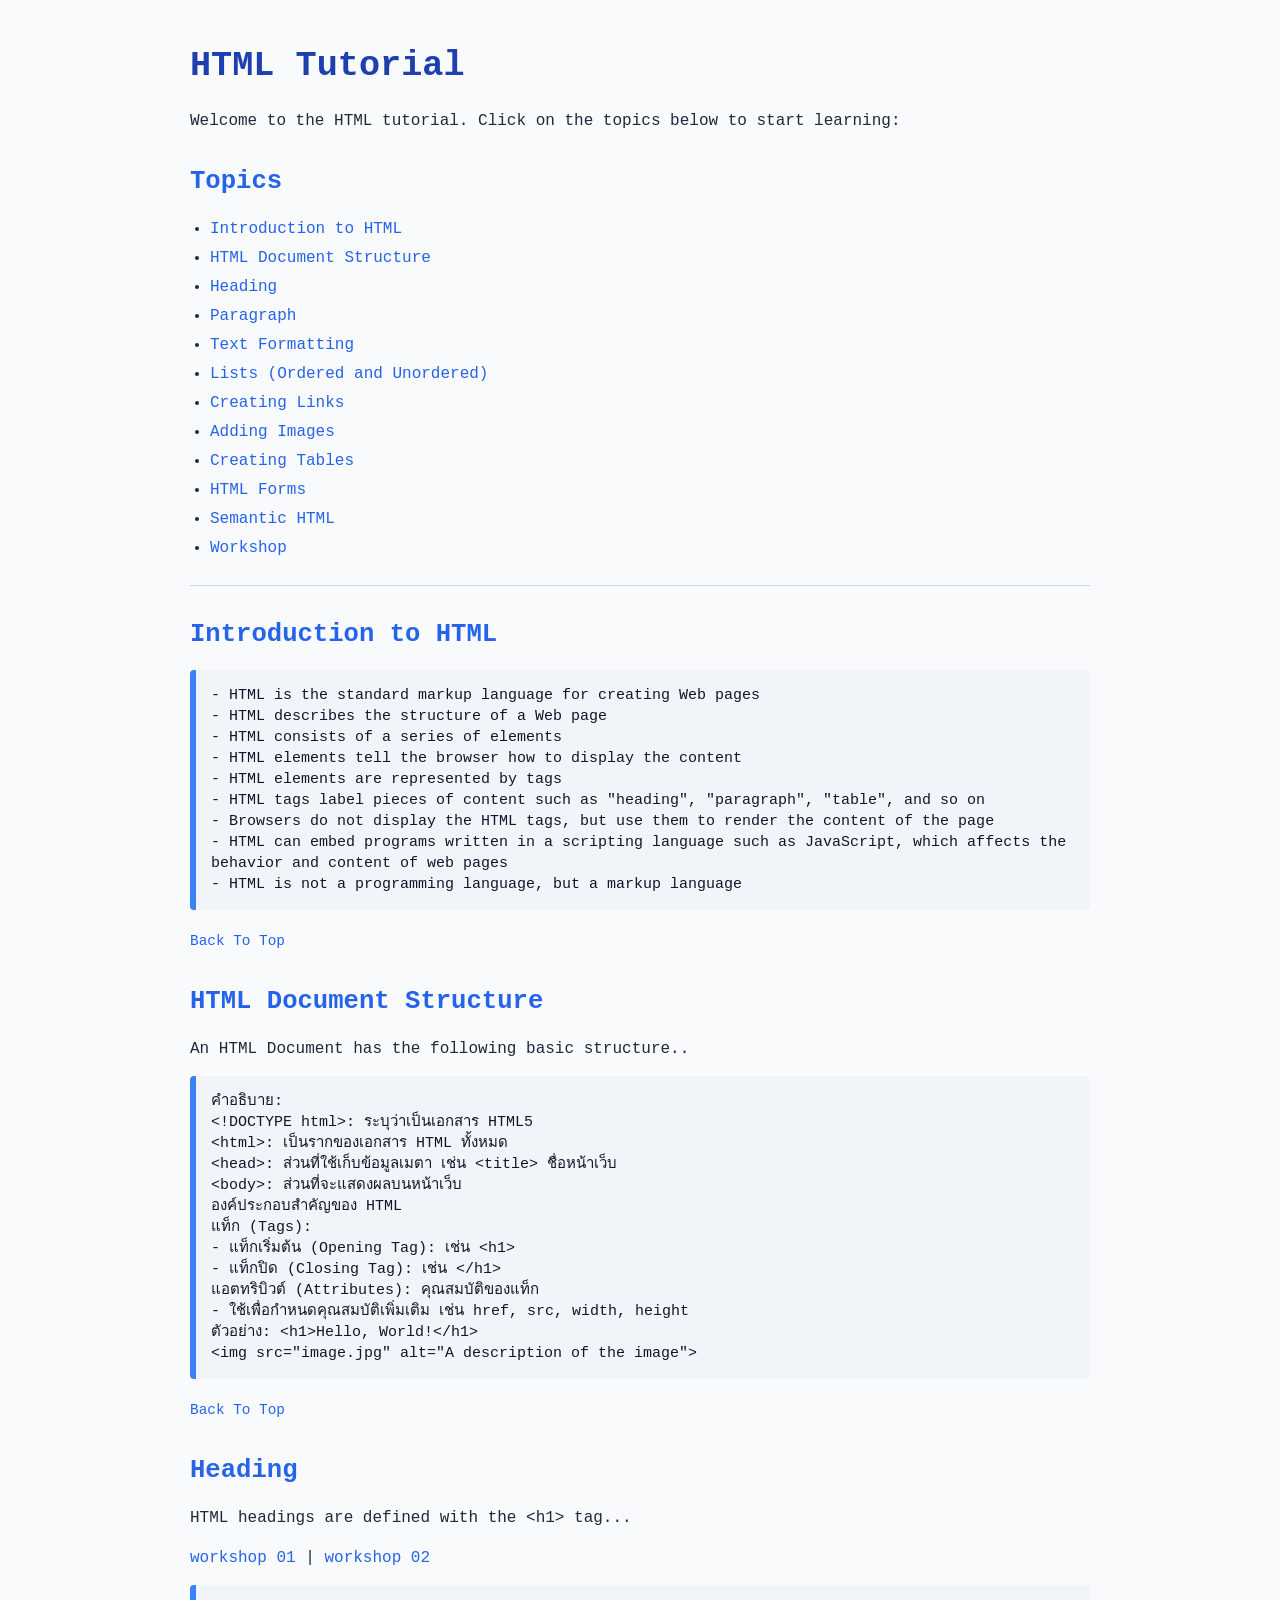
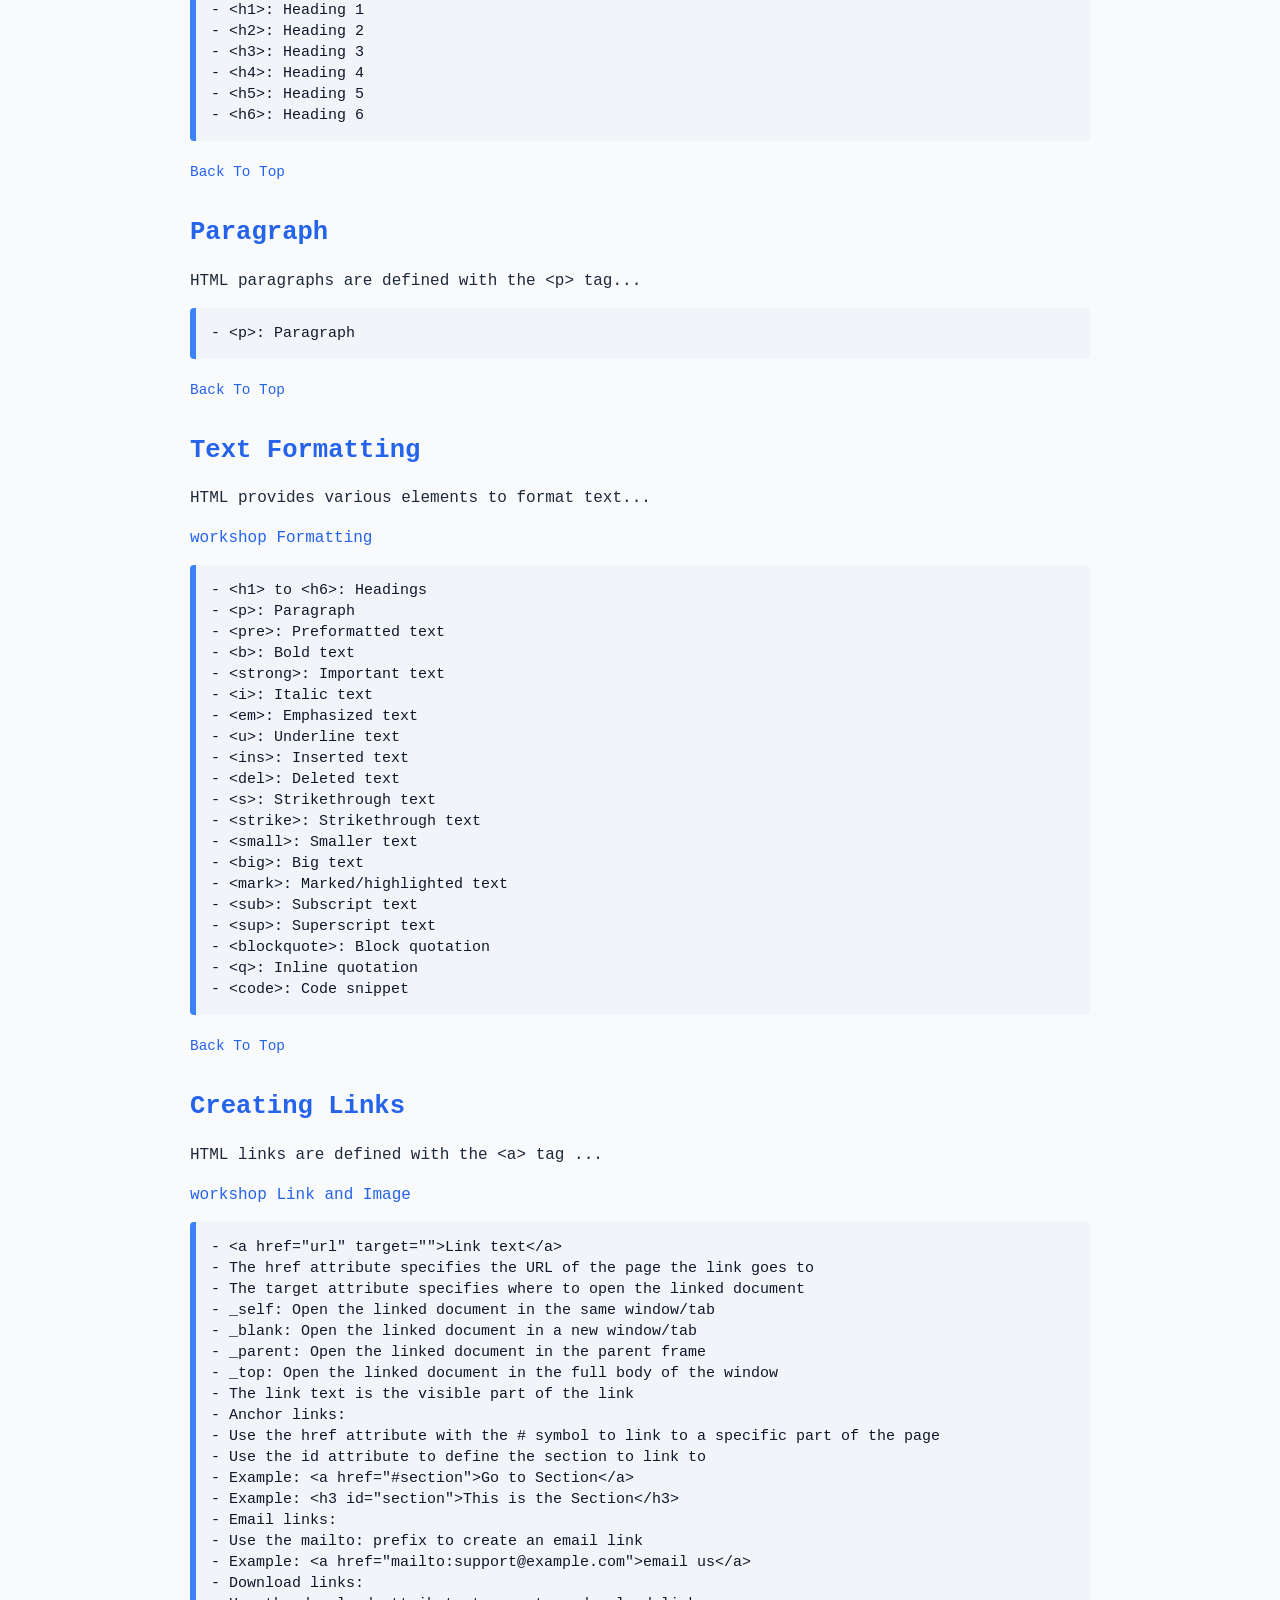
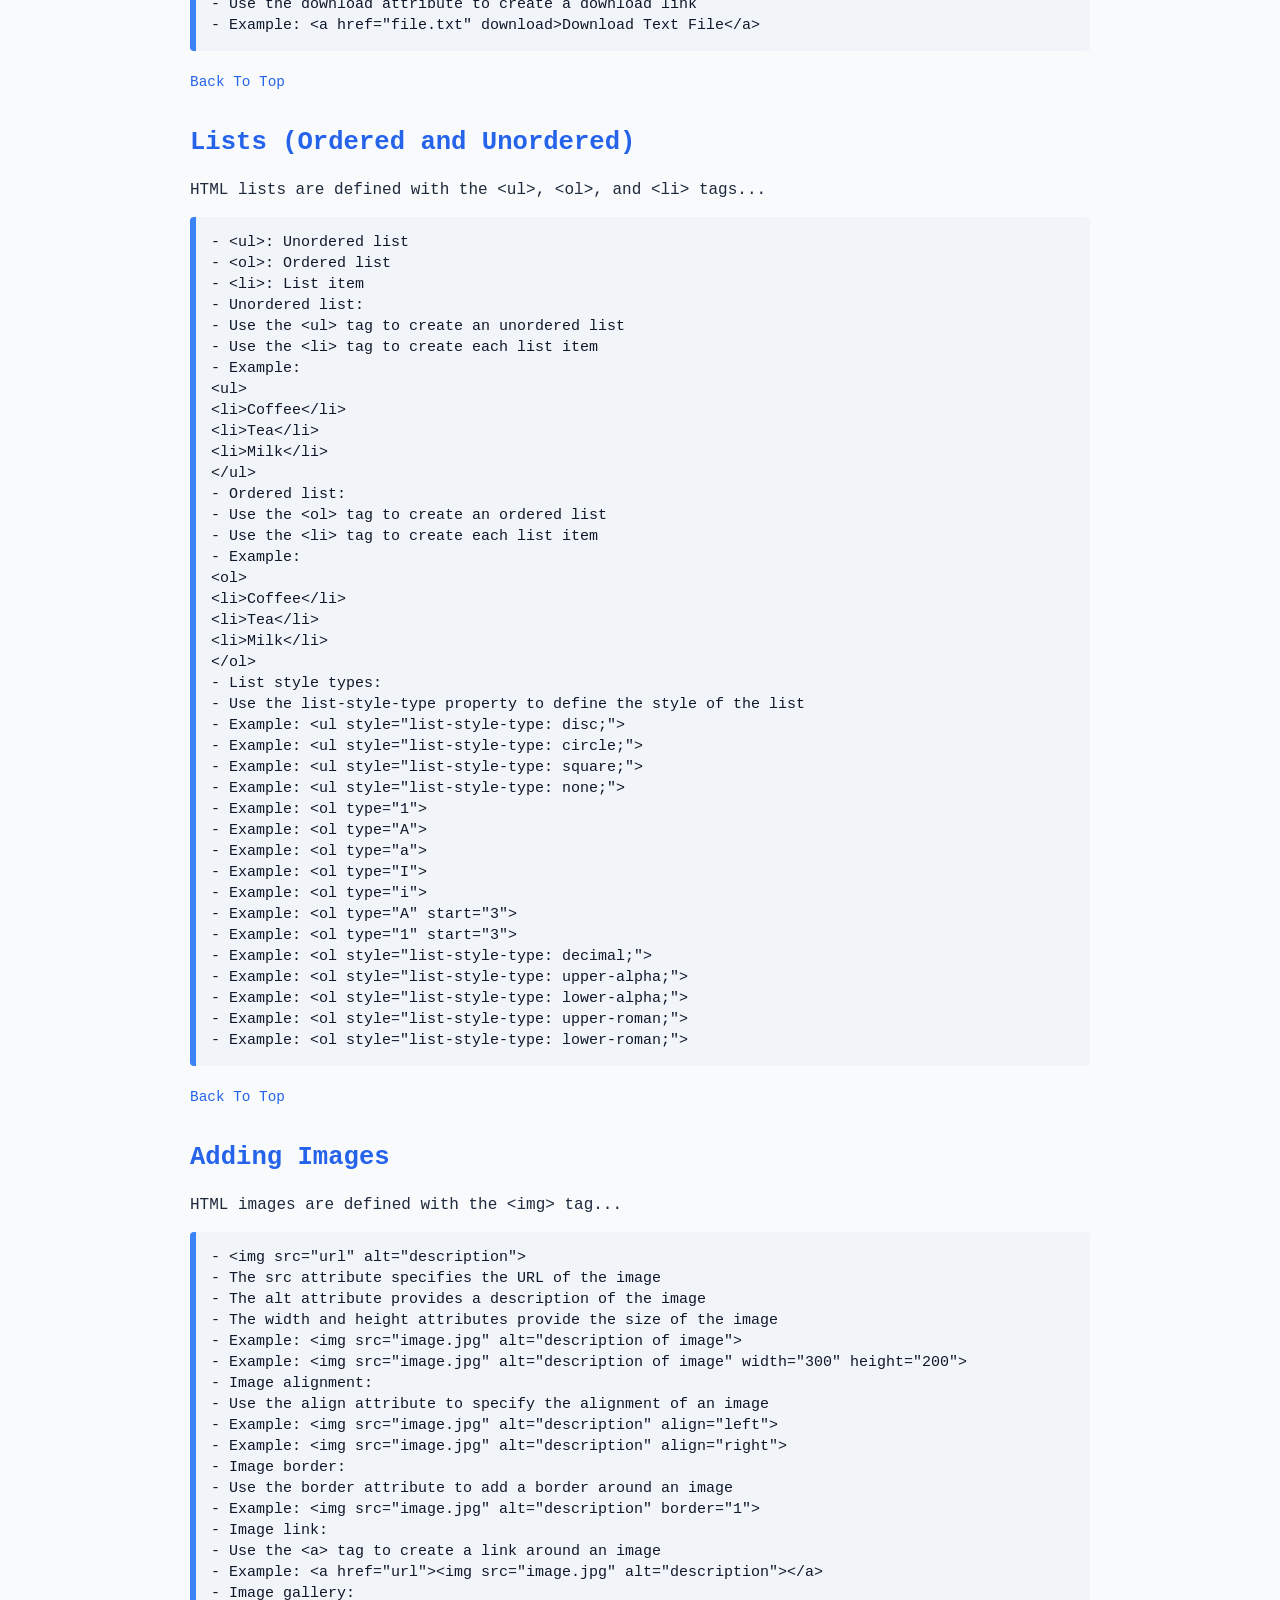
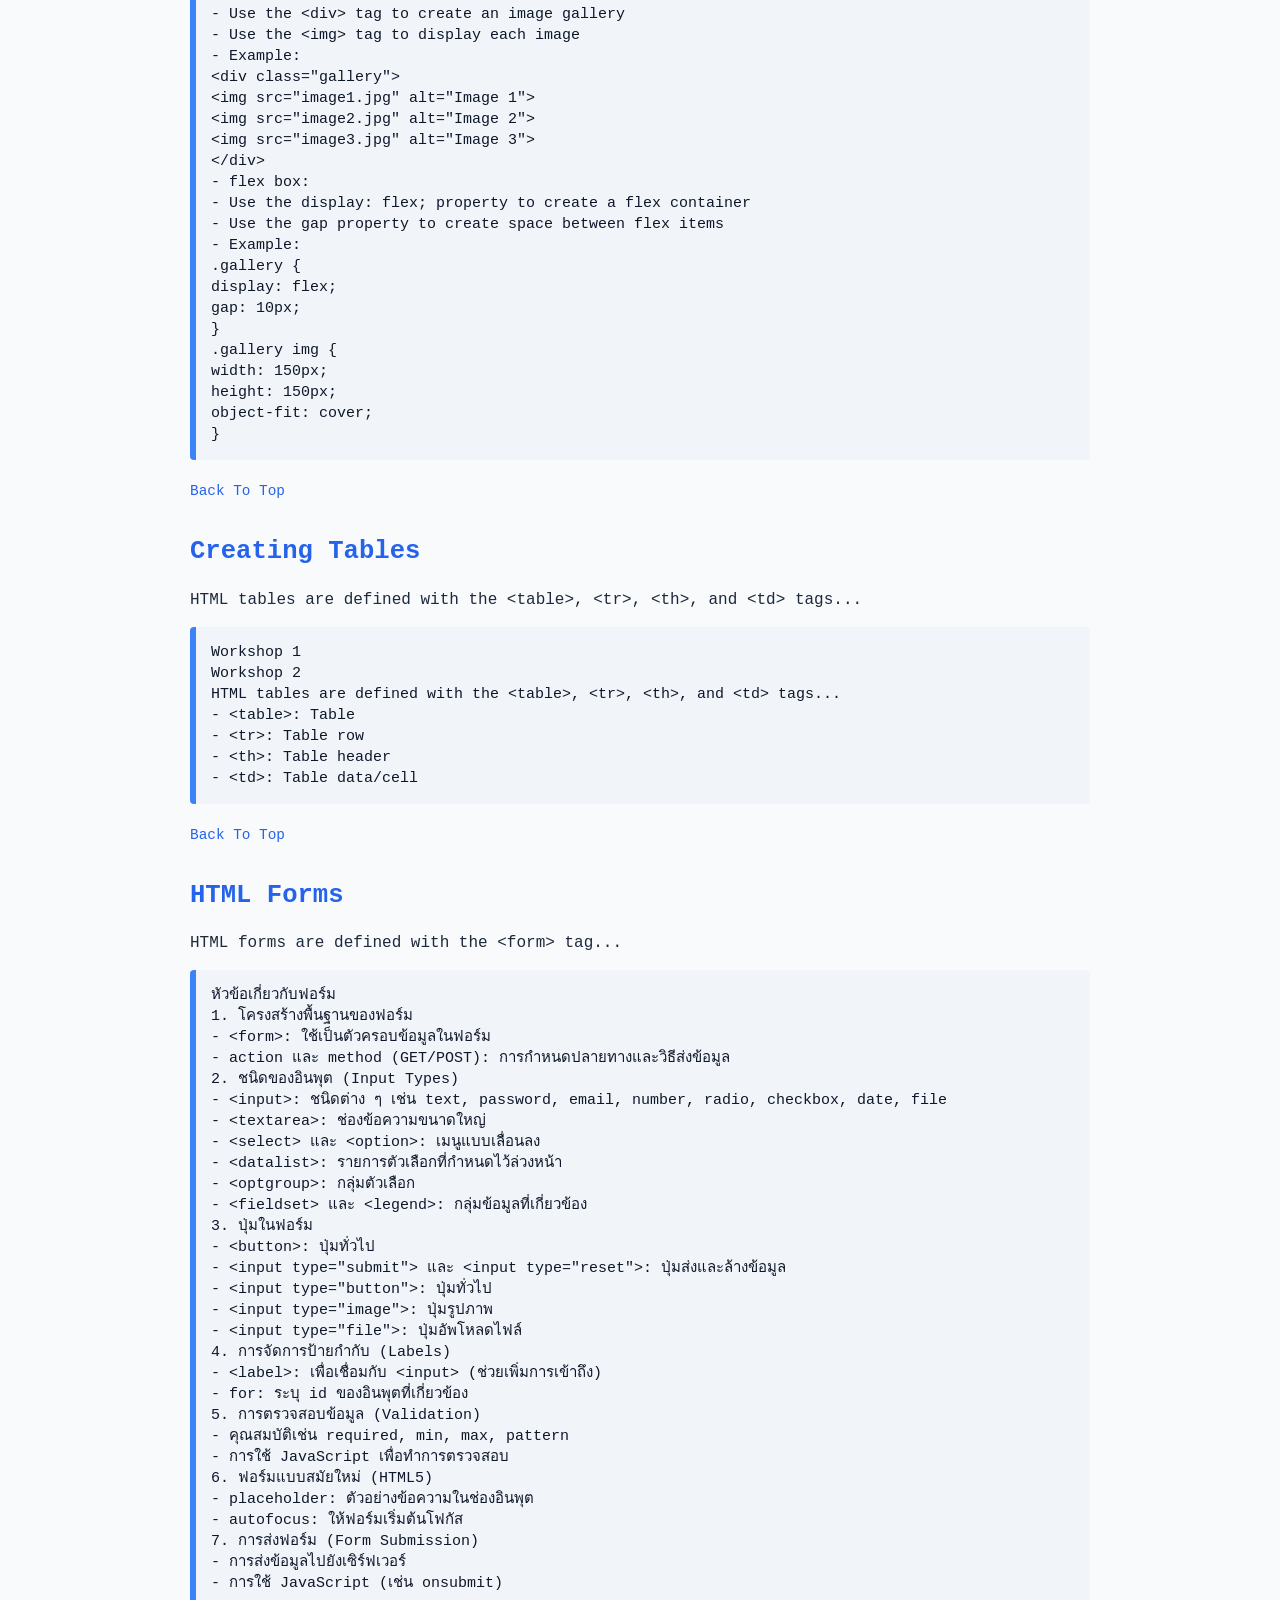
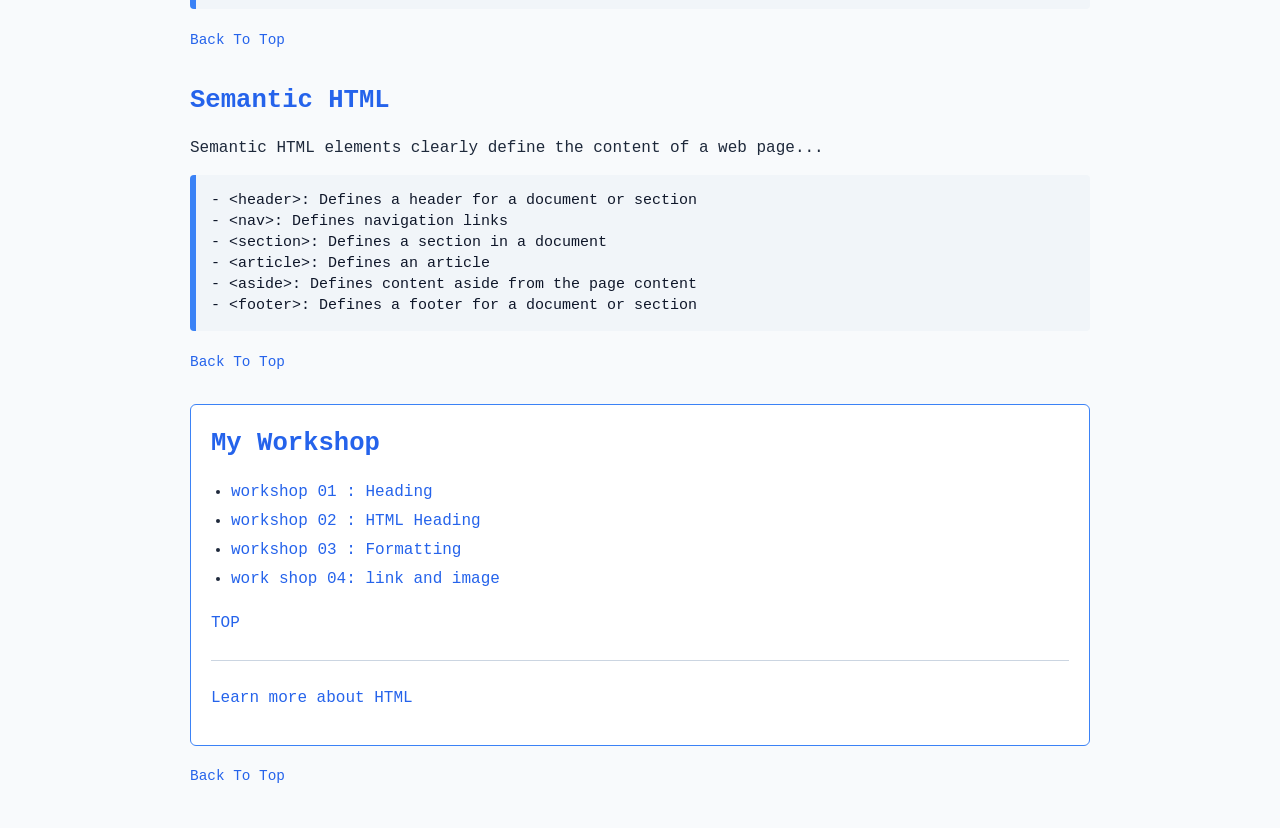
==== commit 5b4827dd: "update1" ====
--- a/index.html
+++ b/index.html
@@ -3,56 +3,105 @@
 <head>
     <meta charset="UTF-8">
     <meta name="viewport" content="width=device-width, initial-scale=1.0">
-    <meta name="description" content="เว็บไซต์สำหรับแนะนำการใช้งาน  html css and workshop"> 
+    <meta name="description" content="เว็บไซต์สำหรับแนะนำการใช้งาน html css and workshop"> 
     <title>Web workshop : 684259053</title>
 
     <style>
-        html{
+        html {
             scroll-behavior: smooth;
         }
+
         body {
-            font-family: Verdana, Geneva, Tahoma, sans-serif;
-            margin: 50px; /* แก้ไขให้มีหน่วย px */
-            padding: 0;
-            background-color: rgb(199, 231, 173);
-            line-height:1.4;
-        }
-        pre{
-            background-color: rgb(238, 236, 233);
-            border-left: 5px solid cyan;
-            padding: 10px 0 0 0 ;
-            font-size: 16px;
-            border-radius: 6px;
-
-            white-space: pre-wrap;
-        }
+            font-family: 'Courier New', Courier, monospace, Verdana, sans-serif;
+            margin: 40px auto;
+            max-width: 900px;
+            padding: 0 20px;
+            background-color: #f8fafc;
+            color: #1e293b;
+            line-height: 1.5;
+        }
+
         h1 {
-            color :rgb(190, 9, 9);
-        }
+            color: #1e40af;
+            font-size: 2.2rem;
+            margin-bottom: 10px;
+        }
+
         h2 {
-            color: rgb(82, 7, 117);
-        }
-        .green-text {
-            color: rgb(9, 102, 9);
-        }
+            color: #2563eb;
+            font-size: 1.6rem;
+            margin-top: 30px;
+            margin-bottom: 15px;
+        }
+
+        p {
+            margin-bottom: 15px;
+        }
+
         a {
+            color: #2563eb;
             text-decoration: none;
-            
-        }
+        }
+
         a:hover {
             text-decoration: underline;
-            color: crimson;
-            
-        }
-        .text-center{
-            text-align: center;
-        }
-        
+        }
+
+        ul {
+            padding-left: 20px;
+            margin-bottom: 20px;
+        }
+
+        li {
+            margin-bottom: 5px;
+        }
+
+        pre {
+            background-color: #f1f5f9;
+            border-left: 6px solid #3b82f6;
+            padding: 15px;
+            font-size: 15px;
+            font-family: monospace;
+            white-space: pre-wrap;
+            word-wrap: break-word;
+            margin: 15px 0;
+            line-height: 1.4;
+            color: #0f172a;
+            border-radius: 4px;
+        }
+
+        hr {
+            border: none;
+            border-top: 1px solid #cbd5e1;
+            margin: 25px 0;
+        }
+
+        .back-to-top {
+            display: inline-block;
+            margin-top: 5px;
+            font-size: 0.9rem;
+            color: #2563eb;
+        }
+
+       
+        .workshop-container {
+            border: 1px solid #3b82f6;
+            padding: 20px;
+            background-color: #ffffff;
+            margin-top: 30px;
+            border-radius: 6px;
+        }
+
+        .workshop-container h2 {
+            margin-top: 0;
+        }
     </style>
 </head>
 <body>
-    <h1 id="top">HTML tutorial</h1>
+
+    <h1 id="top">HTML Tutorial</h1>
     <p>Welcome to the HTML tutorial. Click on the topics below to start learning:</p>
+
     <h2>Topics</h2>
     <ul>
         <li><a href="#introduction">Introduction to HTML</a></li>
@@ -60,76 +109,68 @@
         <li><a href="#heading">Heading</a></li>
         <li><a href="#paragraph">Paragraph</a></li>
         <li><a href="#formatting">Text Formatting</a></li>
+        <li><a href="#lists">Lists (Ordered and Unordered)</a></li>
         <li><a href="#links">Creating Links</a></li>
-        <li><a href="#lists-dup">HTML Document Structure (Lists)</a></li>
-        <li><a href="#lists">Lists (Ordered and Unordered)</a></li>
         <li><a href="#images">Adding Images</a></li>
         <li><a href="#tables">Creating Tables</a></li>
         <li><a href="#forms">HTML Forms</a></li>
         <li><a href="#semantic">Semantic HTML</a></li>
-        <li><a href="#workshop">Work Shop</a></li>
+        <li><a href="#workshop">Workshop</a></li>
     </ul>
+
     <hr>
 
     <h2 id="introduction">Introduction to HTML</h2>
-    <pre>
-    - HTML is the standard markup language for creating Web pages
-    - HTML describes the structure of a Web page
-    - HTML consists of a series of elements
-    - HTML elements tell the browser how to display the content
-    - HTML elements are represented by tags
-    - HTML tags label pieces of content such as "heading", "paragraph", "table", and so on
-    - Browsers do not display the HTML tags, but use them to render the content of the page
-    - HTML can embed programs written in a scripting language such as JavaScript, which affects the    behavior and content of web pages
-    - HTML is not a programming language, but a markup language
-    </pre>
-
-    <a href="#top">back to Top</a>
+    <pre>- HTML is the standard markup language for creating Web pages
+- HTML describes the structure of a Web page
+- HTML consists of a series of elements
+- HTML elements tell the browser how to display the content
+- HTML elements are represented by tags
+- HTML tags label pieces of content such as "heading", "paragraph", "table", and so on
+- Browsers do not display the HTML tags, but use them to render the content of the page
+- HTML can embed programs written in a scripting language such as JavaScript, which affects the behavior and content of web pages
+- HTML is not a programming language, but a markup language</pre>
+    <p><a href="#top" class="back-to-top">Back To Top</a></p>
 
     <h2 id="structure">HTML Document Structure</h2>
     <p>An HTML Document has the following basic structure..</p>
-    <pre> คําอธิบาย:
+    <pre>คำอธิบาย:
 &lt;!DOCTYPE html&gt;: ระบุว่าเป็นเอกสาร HTML5
 &lt;html&gt;: เป็นรากของเอกสาร HTML ทั้งหมด
 &lt;head&gt;: ส่วนที่ใช้เก็บข้อมูลเมตา เช่น &lt;title&gt; ชื่อหน้าเว็บ
 &lt;body&gt;: ส่วนที่จะแสดงผลบนหน้าเว็บ
-องค์ประกอบส าคัญของ HTML
+องค์ประกอบสำคัญของ HTML
 แท็ก (Tags):
 - แท็กเริ่มต้น (Opening Tag): เช่น &lt;h1&gt;
 - แท็กปิด (Closing Tag): เช่น &lt;/h1&gt;
 แอตทริบิวต์ (Attributes): คุณสมบัติของแท็ก
-- ใช้เพื่อก าหนดคุณสมบัติเพิ่มเติม เช่น href, src, width, height
+- ใช้เพื่อกำหนดคุณสมบัติเพิ่มเติม เช่น href, src, width, height
 ตัวอย่าง: &lt;h1&gt;Hello, World!&lt;/h1&gt;
 &lt;img src="image.jpg" alt="A description of the image"&gt;</pre>
-    
-    <a href="#top">back to Top</a>
+    <p><a href="#top" class="back-to-top">Back To Top</a></p>
 
     <h2 id="heading">Heading</h2>
-    <P>HTML headings are defined with the &lt;h1&</P>
-    <a href="W03-01.html">workshop 01</a>
-    <a href="W03-heading-2-51.html"> | workshop 02</a>
-    <pre>
-    - &lt;h1&gt;: Heading 1
-    - &lt;h2&gt;: Heading 2
-    - &lt;h3&gt;: Heading 3
-    - &lt;h4&gt;: Heading 4
-    - &lt;h5&gt;: Heading 5
-    - &lt;h6&gt;: Heading 6
-
-    </pre>
-    
-    <a href="#top">back to Top</a>
+    <p>HTML headings are defined with the &lt;h1&gt; tag...</p>
+    <p>
+        <a href="W03-01.html">workshop 01</a> | 
+        <a href="W03-heading-2-51.html">workshop 02</a>
+    </p>
+    <pre>- &lt;h1&gt;: Heading 1
+- &lt;h2&gt;: Heading 2
+- &lt;h3&gt;: Heading 3
+- &lt;h4&gt;: Heading 4
+- &lt;h5&gt;: Heading 5
+- &lt;h6&gt;: Heading 6</pre>
+    <p><a href="#top" class="back-to-top">Back To Top</a></p>
 
     <h2 id="paragraph">Paragraph</h2>
-    <p>HTML paragraphs are defined with the <p> tag...   workshop  - &lt;</p>
-    <pre>
-  - &lt;p&gt;: Paragraph
-    </pre>
-    
-    <a href="#top">back to Top</a>
+    <p>HTML paragraphs are defined with the &lt;p&gt; tag...</p>
+    <pre>- &lt;p&gt;: Paragraph</pre>
+    <p><a href="#top" class="back-to-top">Back To Top</a></p>
 
     <h2 id="formatting">Text Formatting</h2>
     <p>HTML provides various elements to format text...</p>
+    <p><a href="W04-01-formatting.html">workshop Formatting</a></p>
     <pre>- &lt;h1&gt; to &lt;h6&gt;: Headings
 - &lt;p&gt;: Paragraph
 - &lt;pre&gt;: Preformatted text
@@ -149,13 +190,12 @@
 - &lt;sup&gt;: Superscript text
 - &lt;blockquote&gt;: Block quotation
 - &lt;q&gt;: Inline quotation
-- &lt;code&gt;: Code snippet
-    </pre>
-    
-    <a href="#top">back to Top</a>
+- &lt;code&gt;: Code snippet</pre>
+    <p><a href="#top" class="back-to-top">Back To Top</a></p>
 
     <h2 id="links">Creating Links</h2>
-    <P>HTML links are defined with the <&a> tag ...</P>
+    <p>HTML links are defined with the &lt;a&gt; tag ...</p>
+    <p><a href="W06-01-link_image.html">workshop Link and Image</a></p>
     <pre>- &lt;a href="url" target=""&gt;Link text&lt;/a&gt;
 - The href attribute specifies the URL of the page the link goes to
 - The target attribute specifies where to open the linked document
@@ -171,63 +211,15 @@
 - Example: &lt;h3 id="section"&gt;This is the Section&lt;/h3&gt;
 - Email links:
 - Use the mailto: prefix to create an email link
-- Example: &lt;a href="mailto:support@example.com">email us&lt;/a&gt;
+- Example: &lt;a href="mailto:support@example.com"&gt;email us&lt;/a&gt;
 - Download links:
 - Use the download attribute to create a download link
-- Example: &lt;a href="file.txt" download&gt;Download Text File&lt;/a&gt;
-</pre>
-    
-    <a href="#top">back to Top</a>
-    <h2 id="lists-dup">HTML Document Structure</h2>
+- Example: &lt;a href="file.txt" download&gt;Download Text File&lt;/a&gt;</pre>
+    <p><a href="#top" class="back-to-top">Back To Top</a></p>
+
+    <h2 id="lists">Lists (Ordered and Unordered)</h2>
     <p>HTML lists are defined with the &lt;ul&gt;, &lt;ol&gt;, and &lt;li&gt; tags...</p>
-   <pre>
-- &lt;ul&gt;: Unordered list
-- &lt;ol&gt;: Ordered list
-- &lt;li&gt;: List item
-- Unordered list:
-- Use the &lt;ul&gt; tag to create an unordered list
-- Use the &lt;li&gt; tag to create each list item
-- Example:
-&lt;ul&gt;
-&lt;li&gt;Coffee&lt;/li&gt;
-&lt;li&gt;Tea&lt;/li&gt;
-&lt;li&gt;Milk&lt;/li&gt;
-&lt;/ul&gt;
-- Ordered list:
-- Use the &lt;ol&gt; tag to create an ordered list
-- Use the &lt;li&gt; tag to create each list item
-- Example:
-&lt;ol&gt;
-&lt;li&gt;Coffee&lt;/li&gt;
-&lt;li&gt;Tea&lt;/li&gt;
-&lt;li&gt;Milk&lt;/li&gt;
-&lt;/ol&gt;
-- List style types:
-- Use the list-style-type property to define the style of the list
-- Example: &lt;ul style="list-style-type: disc;"&gt;
-- Example: &lt;ul style="list-style-type: circle;"&gt;
-- Example: &lt;ul style="list-style-type: square;"&gt;
-- Example: &lt;ul style="list-style-type: none;"&gt;
-- Example: &lt;ol type="1"&gt;
-- Example: &lt;ol type="A"&gt;
-- Example: &lt;ol type="a"&gt;
-- Example: &lt;ol type="I"&gt;
-- Example: &lt;ol type="i"&gt;
-- Example: &lt;ol type="A" start="3"&gt;
-- Example: &lt;ol type="1" start="3"&gt;
-- Example: &lt;ol style="list-style-type: decimal;"&gt;
-- Example: &lt;ol style="list-style-type: upper-alpha;"&gt;
-- Example: &lt;ol style="list-style-type: lower-alpha;"&gt;
-- Example: &lt;ol style="list-style-type: upper-roman;"&gt;
-- Example: &lt;ol style="list-style-type: lower-roman;"&gt;
-</pre>
-    
-    <a href="#top">back to Top</a>
- <h2 id="lists">Lists (Ordered and Unordered)</h2>
- <p>HTML lists are defined with the &lt;ul&gt;, &lt;ol&gt;, and &lt;li&gt; tags...</p>
-    <pre>
-   
-- &lt;ul&gt;: Unordered list
+    <pre>- &lt;ul&gt;: Unordered list
 - &lt;ol&gt;: Ordered list
 - &lt;li&gt;: List item
 - Unordered list:
@@ -266,8 +258,7 @@
 - Example: &lt;ol style="list-style-type: lower-alpha;"&gt;
 - Example: &lt;ol style="list-style-type: upper-roman;"&gt;
 - Example: &lt;ol style="list-style-type: lower-roman;"&gt;</pre>
-    
-    <a href="#top">back to Top</a>
+    <p><a href="#top" class="back-to-top">Back To Top</a></p>
 
     <h2 id="images">Adding Images</h2>
     <p>HTML images are defined with the &lt;img&gt; tag...</p>
@@ -308,10 +299,8 @@
 width: 150px;
 height: 150px;
 object-fit: cover;
-}
-</pre>
-    
-    <a href="#top">back to Top</a>
+}</pre>
+    <p><a href="#top" class="back-to-top">Back To Top</a></p>
 
     <h2 id="tables">Creating Tables</h2>
     <p>HTML tables are defined with the &lt;table&gt;, &lt;tr&gt;, &lt;th&gt;, and &lt;td&gt; tags...</p>
@@ -321,47 +310,41 @@
 - &lt;table&gt;: Table
 - &lt;tr&gt;: Table row
 - &lt;th&gt;: Table header
-- &lt;td&gt;: Table data/cell
-</pre>
-    
-    <a href="#top">back to Top</a>
+- &lt;td&gt;: Table data/cell</pre>
+    <p><a href="#top" class="back-to-top">Back To Top</a></p>
 
     <h2 id="forms">HTML Forms</h2>
     <p>HTML forms are defined with the &lt;form&gt; tag...</p>
-    <pre>หัวข ้อเกี่ยวกับฟอร์ม
+    <pre>หัวข้อเกี่ยวกับฟอร์ม
 1. โครงสร้างพื้นฐานของฟอร์ม
-- &lt;form>: ใชเ้ป็นตวัครอบขอ้มูลในฟอรม์
-- action และ method (GET/POST): การก าหนดปลายทางและวธิสี ง่ ขอ้มลู
+- &lt;form&gt;: ใช้เป็นตัวครอบข้อมูลในฟอร์ม
+- action และ method (GET/POST): การกำหนดปลายทางและวิธีส่งข้อมูล
 2. ชนิดของอินพุต (Input Types)
-- &lt;input>: ชนดิ ตา่ ง ๆ เชน่ text, password, email, number,
-radio, checkbox, date, file
-- &lt;textarea>: ชอ่ งขอ้ความขนาดใหญ่
-- &lt;select> และ &lt;option>: เมนูแบบเลื่อนลง
-- &lt;datalist>: รายการตัวเลือกที่ก าหนดไว ้ล่วงหน้า
-- &lt;optgroup>: กลุ่มตัวเลือก
-- &lt;fieldset> และ &lt;legend>: กลุ่มข ้อมูลที่เกี่ยวข ้อง
-3. ปุ่ มในฟอร์ม
-- &lt;button>: ปุ่มทั่วไป
-- &lt;input type="submit"> และ &lt;input type="reset">: ป่มุ สง่ และลา้งขอ้ มลู
-- &lt;input type="button">: ปุ่ มทั่วไป
-- &lt;input type="image">: ปุ่ มรูปภาพ
-- &lt;input type="file">: ปุ่ มอัพโหลดไฟล์
-4. การจัดการป้ายก ากับ (Labels)
-- &lt;label>: เพอื่ เชอื่ มกับ &lt;input> (ชว่ ยเพมิ่ การเขา้ถงึ)
-- for: ระบุ id ของอินพุตที่เกี่ยวข ้อง
-5. การตรวจสอบข ้อมูล (Validation)
-- คณุ สมบัติเชน่ required, min, max, pattern
-- การใช ้JavaScript เพื่อท าการตรวจสอบ
+- &lt;input&gt;: ชนิดต่าง ๆ เช่น text, password, email, number, radio, checkbox, date, file
+- &lt;textarea&gt;: ช่องข้อความขนาดใหญ่
+- &lt;select&gt; และ &lt;option&gt;: เมนูแบบเลื่อนลง
+- &lt;datalist&gt;: รายการตัวเลือกที่กำหนดไว้ล่วงหน้า
+- &lt;optgroup&gt;: กลุ่มตัวเลือก
+- &lt;fieldset&gt; และ &lt;legend&gt;: กลุ่มข้อมูลที่เกี่ยวข้อง
+3. ปุ่มในฟอร์ม
+- &lt;button&gt;: ปุ่มทั่วไป
+- &lt;input type="submit"&gt; และ &lt;input type="reset"&gt;: ปุ่มส่งและล้างข้อมูล
+- &lt;input type="button"&gt;: ปุ่มทั่วไป
+- &lt;input type="image"&gt;: ปุ่มรูปภาพ
+- &lt;input type="file"&gt;: ปุ่มอัพโหลดไฟล์
+4. การจัดการป้ายกำกับ (Labels)
+- &lt;label&gt;: เพื่อเชื่อมกับ &lt;input&gt; (ช่วยเพิ่มการเข้าถึง)
+- for: ระบุ id ของอินพุตที่เกี่ยวข้อง
+5. การตรวจสอบข้อมูล (Validation)
+- คุณสมบัติเช่น required, min, max, pattern
+- การใช้ JavaScript เพื่อทำการตรวจสอบ
 6. ฟอร์มแบบสมัยใหม่ (HTML5)
-- placeholder: ตัวอย่างขอ้ความในชอ่ งอนิ พุต
-- autofocus: ให ้ฟอร์มเริ่มต ้นโฟกัส
-7. การสง่ ฟอรม์ (Form Submission)
-- การสง่ ขอ้มลู ไปยังเซริฟ์ เวอร์
-- การใช ้JavaScript (เชน่ onsubmit)</pre>
-    
-    <a href="#top">back to Top</a>
-
-
+- placeholder: ตัวอย่างข้อความในช่องอินพุต
+- autofocus: ให้ฟอร์มเริ่มต้นโฟกัส
+7. การส่งฟอร์ม (Form Submission)
+- การส่งข้อมูลไปยังเซิร์ฟเวอร์
+- การใช้ JavaScript (เช่น onsubmit)</pre>
+    <p><a href="#top" class="back-to-top">Back To Top</a></p>
 
     <h2 id="semantic">Semantic HTML</h2>
     <p>Semantic HTML elements clearly define the content of a web page...</p>
@@ -371,20 +354,23 @@
 - &lt;article&gt;: Defines an article
 - &lt;aside&gt;: Defines content aside from the page content
 - &lt;footer&gt;: Defines a footer for a document or section</pre>
+    <p><a href="#top" class="back-to-top">Back To Top</a></p>
+
     
-    <a href="#top">back to Top</a>
-
-    <h2 id="workshop">My Workshop</h2>
-    <ul>
-        <li><a href="#top">work shop 01:rabbit</a></li>
-        <li><a href="#top">work shop 02:login</a></li>
-    </ul>
-    
-    <a href="#top">back to Top</a>
-    <hr>
-    <div class="text-center">
-        <a href="https://www.w3schools.com/html/"target="_blank">Learn more HTML</a>
-         <p>&copy; 2026 HTML Tutorial by Adison Phobiasi</p>
+    <div class="workshop-container" id="workshop">
+        <h2>My Workshop</h2>
+        <ul>
+            <li><a href="W03-01.html">workshop 01 : Heading</a></li>
+            <li><a href="W03-heading-2-51.html">workshop 02 : HTML Heading</a></li>
+            <li><a href="W04-01-formatting.html">workshop 03 : Formatting</a></li>
+            <li><a href="W06-01-link_image.html">work shop 04: link and image</a></li>
+        </ul>
+        <p><a href="#top">TOP</a></p>
+        <hr>
+        <p><a href="https://www.w3schools.com/html/" target="_blank">Learn more about HTML</a></p>
     </div>
+
+    <p style="margin-top: 15px;"><a href="#top" class="back-to-top">Back To Top</a></p>
+
 </body>
 </html>
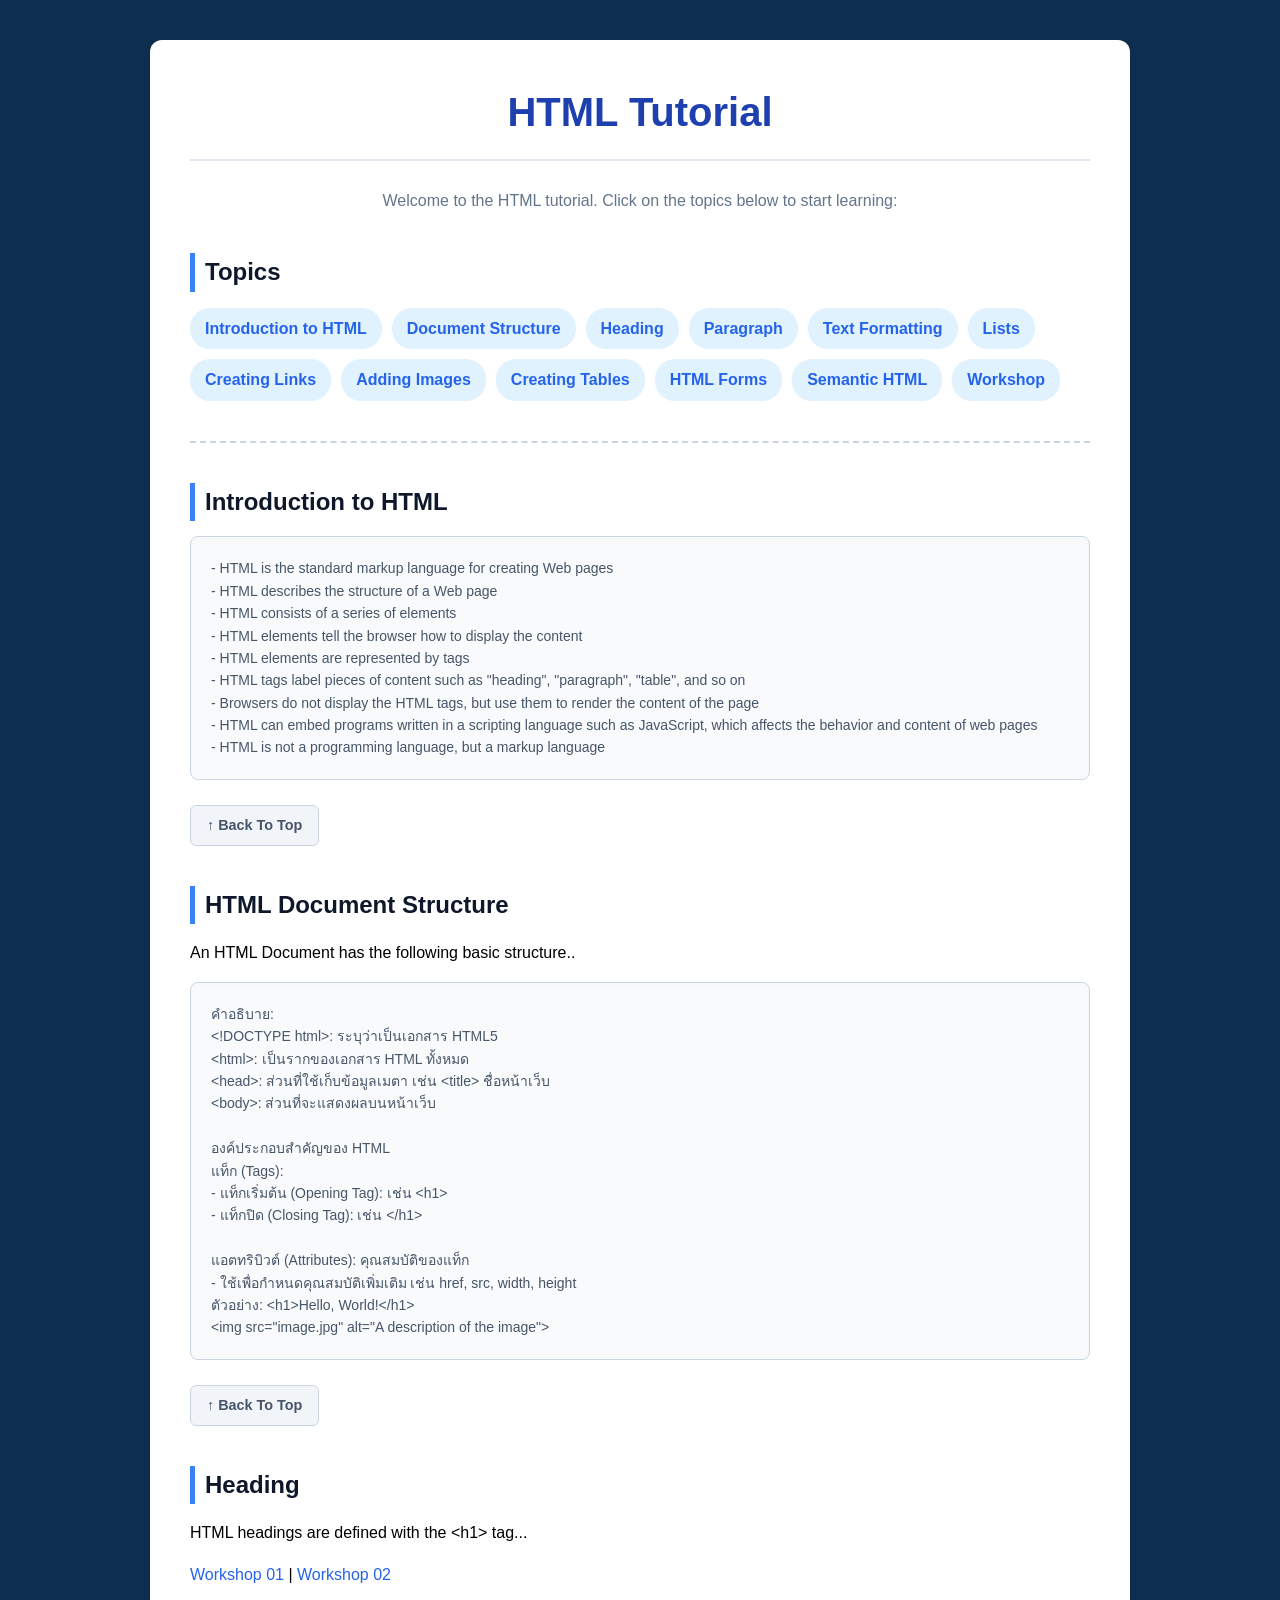
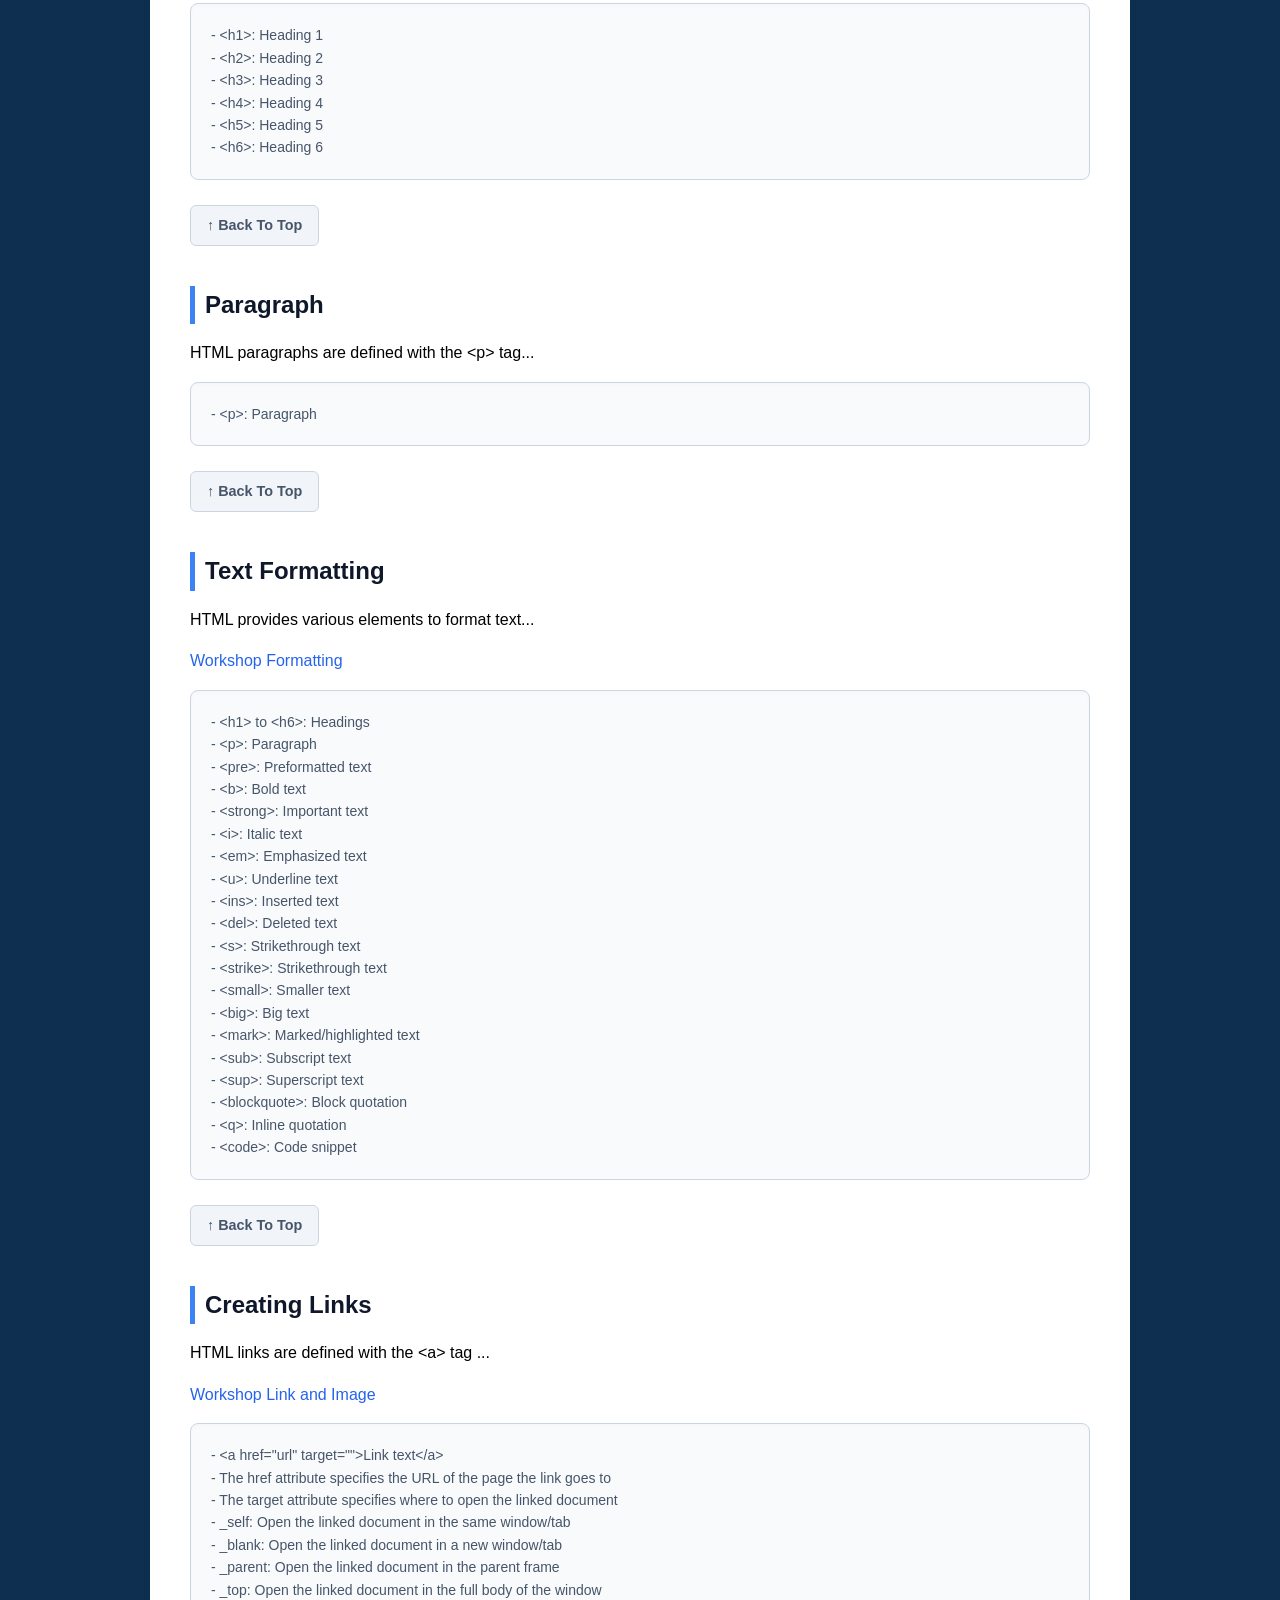
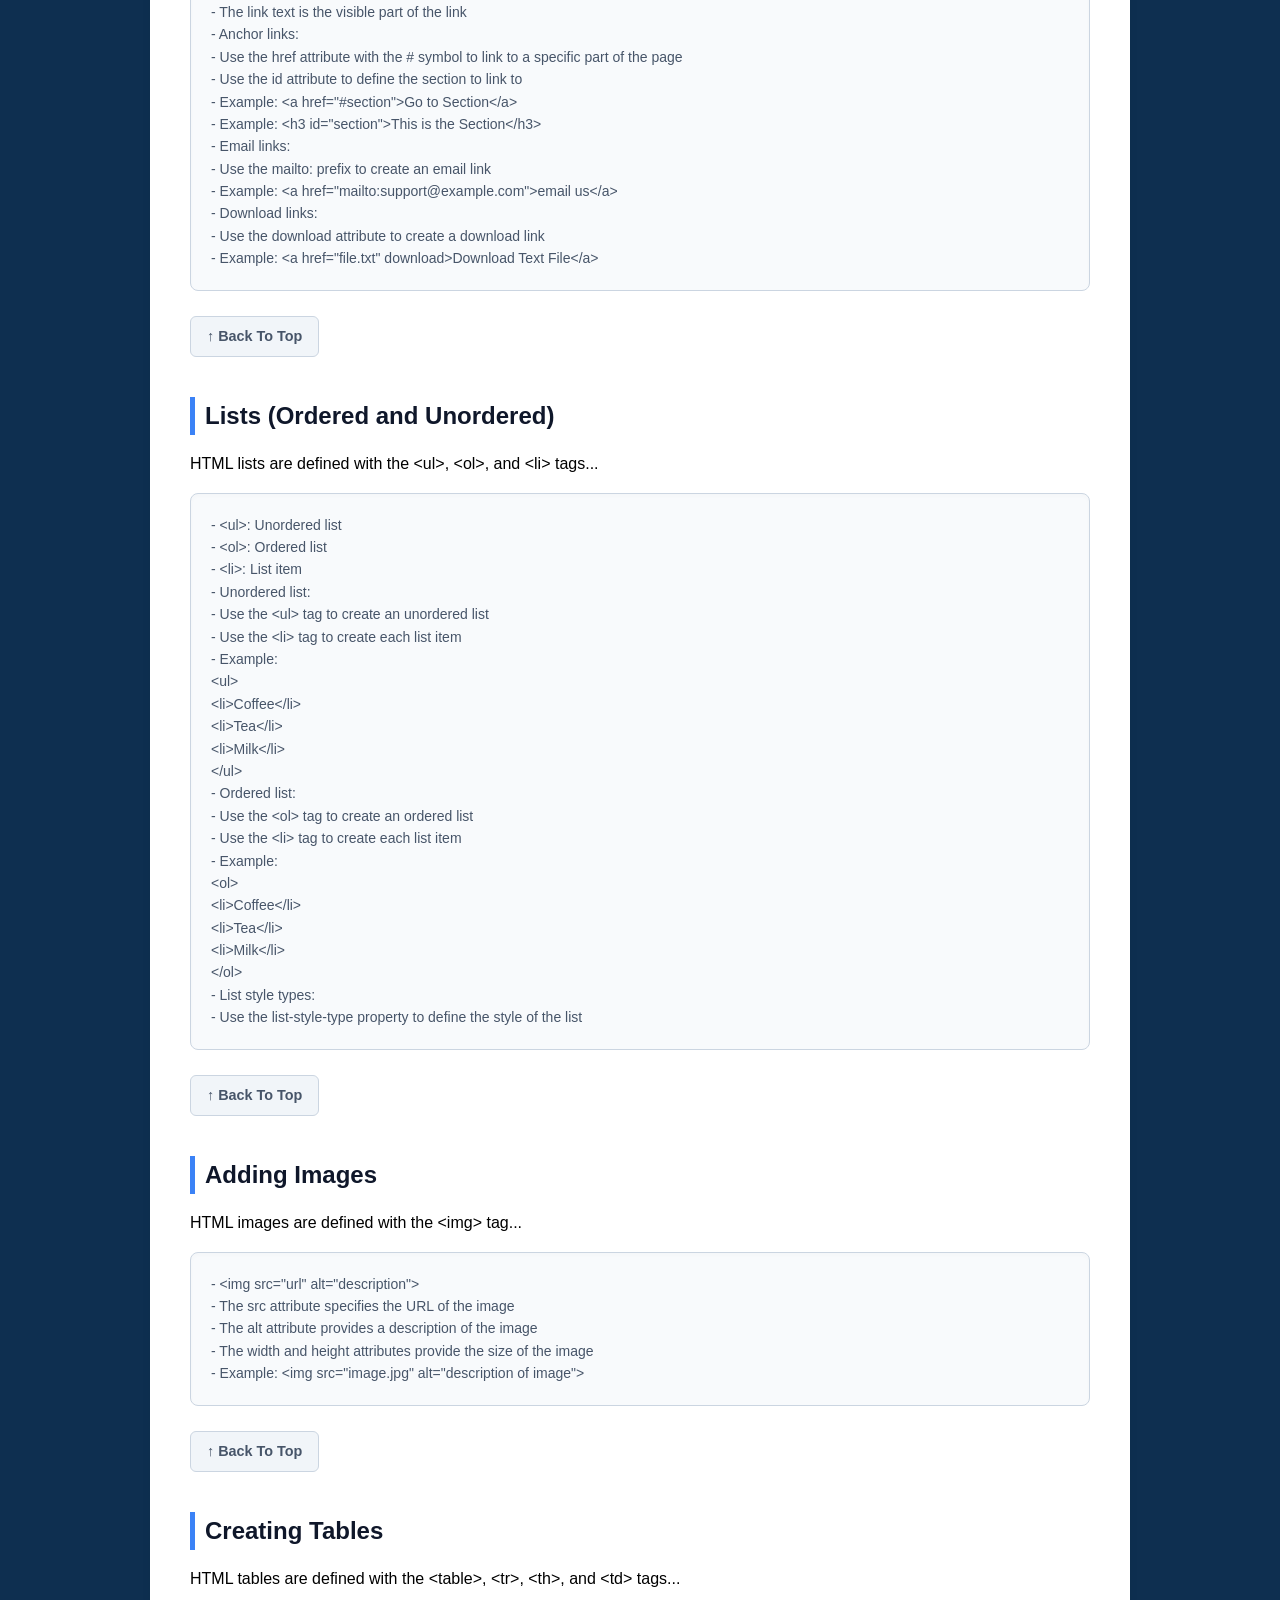
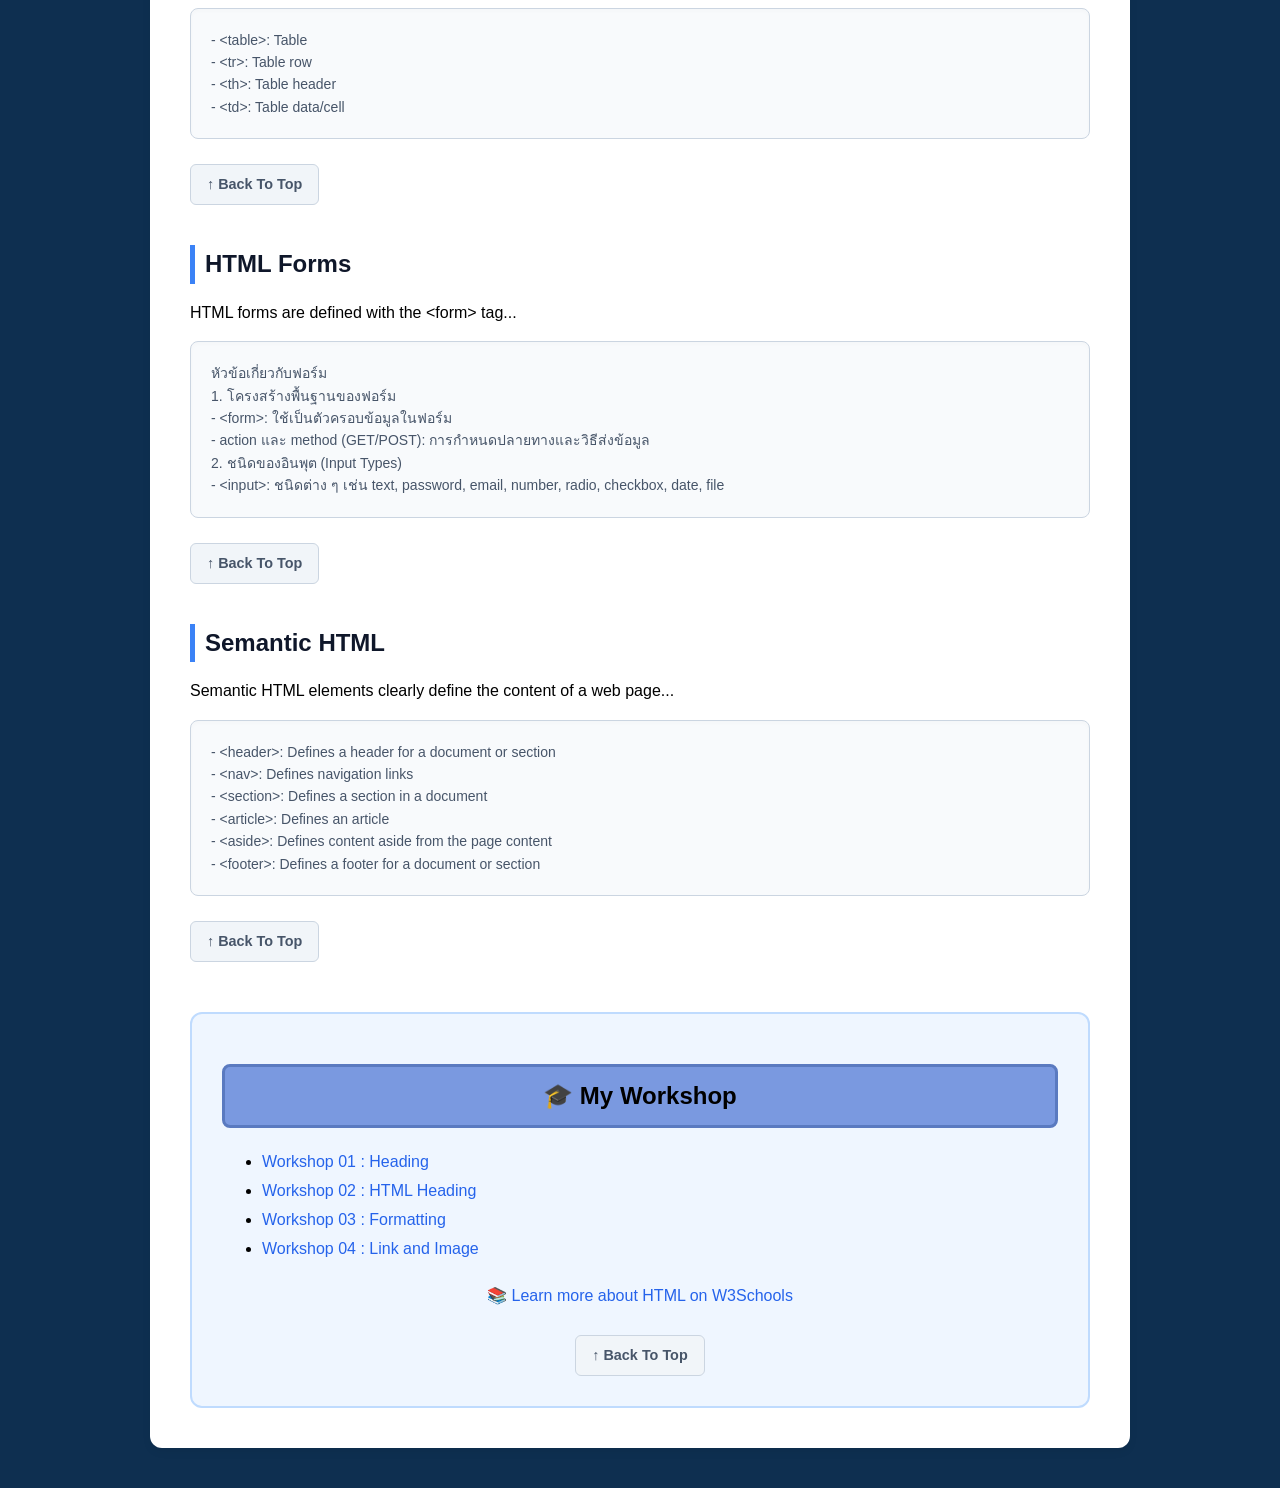
==== commit 427e66a6: "update-index" ====
--- a/index.html
+++ b/index.html
@@ -12,116 +12,174 @@
         }
 
         body {
-            font-family: 'Courier New', Courier, monospace, Verdana, sans-serif;
-            margin: 40px auto;
+            
+            font-family: 'Segoe UI', Tahoma, Geneva, Verdana, sans-serif;
+            background-color:#0e2f50;
+            line-height: 1.6;
+            margin: 0;
+            padding: 40px 20px;
+        }
+
+        
+        .main-container {
             max-width: 900px;
-            padding: 0 20px;
-            background-color: #f8fafc;
-            color: #1e293b;
-            line-height: 1.5;
-        }
-
-        h1 {
+            margin: 0 auto;
+            background-color: #ffffff;
+            padding: 40px;
+            border-radius: 12px;
+            box-shadow: 0 4px 10px rgba(0, 0, 0, 0.05);
+        }
+
+       
+        .header-title {
             color: #1e40af;
-            font-size: 2.2rem;
-            margin-bottom: 10px;
-        }
-
-        h2 {
-            color: #2563eb;
-            font-size: 1.6rem;
-            margin-top: 30px;
+            font-size: 2.5rem;
+            text-align: center;
+            border-bottom: 2px solid #e2e8f0;
+            padding-bottom: 15px;
+            margin-top: 0;
+        }
+
+        .section-title {
+            color: #0f172a;
+            font-size: 1.5rem;
+            margin-top: 40px;
             margin-bottom: 15px;
-        }
-
-        p {
-            margin-bottom: 15px;
+            border-left: 5px solid #3b82f6;
+            padding-left: 10px;
         }
 
         a {
             color: #2563eb;
             text-decoration: none;
+            transition: color 0.2s ease;
         }
 
         a:hover {
+            color: #1d4ed8;
             text-decoration: underline;
         }
 
-        ul {
-            padding-left: 20px;
-            margin-bottom: 20px;
-        }
-
-        li {
-            margin-bottom: 5px;
-        }
-
-        pre {
+        
+        .topic-list {
+            display: flex;
+            flex-wrap: wrap;
+            gap: 10px;
+            padding: 0;
+            list-style: none;
+        }
+
+        .topic-list li {
+            background-color: #e0f2fe;
+            padding: 8px 15px;
+            border-radius: 20px;
+            font-size: 16px;
+            transition: background-color 0.3s ease;
+        }
+
+        .topic-list li:hover {
+            background-color: #bae6fd;
+        }
+
+        .topic-list li a {
+            font-weight: 600;
+            text-decoration: none;
+        }
+
+        
+        .code-box {
+            background-color: #f8fafc;
+            border: 1px solid #cbd5e1;
+            border-radius: 8px;
+            padding: 20px;
+            font-size: 14px;
+            font-family: sans-serif;
+            margin: 15px 0;
+            color: #475569;
+            box-shadow: inset 0 2px 4px rgba(0,0,0,0.02);
+        }
+
+        .divider {
+            border: none;
+            border-top: 2px dashed #cbd5e1;
+            margin: 40px 0;
+        }
+
+        .btn-back-to-top {
+            display: inline-block;
+            margin-top: 10px;
+            padding: 8px 16px;
             background-color: #f1f5f9;
-            border-left: 6px solid #3b82f6;
-            padding: 15px;
-            font-size: 15px;
-            font-family: monospace;
-            white-space: pre-wrap;
-            word-wrap: break-word;
-            margin: 15px 0;
-            line-height: 1.4;
+            color: #475569;
+            font-size: 0.9rem;
+            font-weight: 600;
+            border-radius: 6px;
+            border: 1px solid #cbd5e1;
+            transition: all 0.2s;
+        }
+
+        .btn-back-to-top:hover {
+            background-color: #e2e8f0;
+            text-decoration: none;
             color: #0f172a;
-            border-radius: 4px;
-        }
-
-        hr {
-            border: none;
-            border-top: 1px solid #cbd5e1;
-            margin: 25px 0;
-        }
-
-        .back-to-top {
-            display: inline-block;
-            margin-top: 5px;
-            font-size: 0.9rem;
-            color: #2563eb;
-        }
-
+        }
+        .Footer-title{
+            background-color: #7a99e0;
+            text-align: center;
+            padding: 10px;
+            border-radius: 8px;
+            border: 3px solid #5a7ac0;
+        }
        
         .workshop-container {
-            border: 1px solid #3b82f6;
-            padding: 20px;
-            background-color: #ffffff;
-            margin-top: 30px;
-            border-radius: 6px;
-        }
-
-        .workshop-container h2 {
+            background-color: #eff6ff;
+            border: 2px solid #bfdbfe;
+            padding: 30px;
+            border-radius: 12px;
+            margin-top: 50px;
+        }
+
+        .workshop-container .section-title {
             margin-top: 0;
+            border-left: none;
+            padding-left: 0;
+            text-align: center;
+            color: #1e40af;
+        }
+
+        .workshop-list {
+            line-height: 1.8;
+            font-weight: 500;
         }
     </style>
 </head>
 <body>
 
-    <h1 id="top">HTML Tutorial</h1>
-    <p>Welcome to the HTML tutorial. Click on the topics below to start learning:</p>
-
-    <h2>Topics</h2>
-    <ul>
-        <li><a href="#introduction">Introduction to HTML</a></li>
-        <li><a href="#structure">HTML Document Structure</a></li>
-        <li><a href="#heading">Heading</a></li>
-        <li><a href="#paragraph">Paragraph</a></li>
-        <li><a href="#formatting">Text Formatting</a></li>
-        <li><a href="#lists">Lists (Ordered and Unordered)</a></li>
-        <li><a href="#links">Creating Links</a></li>
-        <li><a href="#images">Adding Images</a></li>
-        <li><a href="#tables">Creating Tables</a></li>
-        <li><a href="#forms">HTML Forms</a></li>
-        <li><a href="#semantic">Semantic HTML</a></li>
-        <li><a href="#workshop">Workshop</a></li>
-    </ul>
-
-    <hr>
-
-    <h2 id="introduction">Introduction to HTML</h2>
-    <pre>- HTML is the standard markup language for creating Web pages
+    <div class="main-container">
+
+        <h1 id="top" class="header-title">HTML Tutorial</h1>
+        <p style="text-align: center; color: #64748b;">Welcome to the HTML tutorial. Click on the topics below to start learning:</p>
+
+        <h2 class="section-title">Topics</h2>
+        <ul class="topic-list">
+            <li><a href="#introduction">Introduction to HTML</a></li>
+            <li><a href="#structure">Document Structure</a></li>
+            <li><a href="#heading">Heading</a></li>
+            <li><a href="#paragraph">Paragraph</a></li>
+            <li><a href="#formatting">Text Formatting</a></li>
+            <li><a href="#lists">Lists</a></li>
+            <li><a href="#links">Creating Links</a></li>
+            <li><a href="#images">Adding Images</a></li>
+            <li><a href="#tables">Creating Tables</a></li>
+            <li><a href="#forms">HTML Forms</a></li>
+            <li><a href="#semantic">Semantic HTML</a></li>
+            <li><a href="#workshop">Workshop</a></li>
+        </ul>
+
+        <hr class="divider">
+
+        <h2 id="introduction" class="section-title">Introduction to HTML</h2>
+        <pre class="code-box">- HTML is the standard markup language for creating Web pages
 - HTML describes the structure of a Web page
 - HTML consists of a series of elements
 - HTML elements tell the browser how to display the content
@@ -130,48 +188,50 @@
 - Browsers do not display the HTML tags, but use them to render the content of the page
 - HTML can embed programs written in a scripting language such as JavaScript, which affects the behavior and content of web pages
 - HTML is not a programming language, but a markup language</pre>
-    <p><a href="#top" class="back-to-top">Back To Top</a></p>
-
-    <h2 id="structure">HTML Document Structure</h2>
-    <p>An HTML Document has the following basic structure..</p>
-    <pre>คำอธิบาย:
+        <a href="#top" class="btn-back-to-top">↑ Back To Top</a>
+
+        <h2 id="structure" class="section-title">HTML Document Structure</h2>
+        <p>An HTML Document has the following basic structure..</p>
+        <pre class="code-box">คำอธิบาย:
 &lt;!DOCTYPE html&gt;: ระบุว่าเป็นเอกสาร HTML5
 &lt;html&gt;: เป็นรากของเอกสาร HTML ทั้งหมด
 &lt;head&gt;: ส่วนที่ใช้เก็บข้อมูลเมตา เช่น &lt;title&gt; ชื่อหน้าเว็บ
 &lt;body&gt;: ส่วนที่จะแสดงผลบนหน้าเว็บ
+
 องค์ประกอบสำคัญของ HTML
 แท็ก (Tags):
 - แท็กเริ่มต้น (Opening Tag): เช่น &lt;h1&gt;
 - แท็กปิด (Closing Tag): เช่น &lt;/h1&gt;
+
 แอตทริบิวต์ (Attributes): คุณสมบัติของแท็ก
 - ใช้เพื่อกำหนดคุณสมบัติเพิ่มเติม เช่น href, src, width, height
 ตัวอย่าง: &lt;h1&gt;Hello, World!&lt;/h1&gt;
 &lt;img src="image.jpg" alt="A description of the image"&gt;</pre>
-    <p><a href="#top" class="back-to-top">Back To Top</a></p>
-
-    <h2 id="heading">Heading</h2>
-    <p>HTML headings are defined with the &lt;h1&gt; tag...</p>
-    <p>
-        <a href="W03-01.html">workshop 01</a> | 
-        <a href="W03-heading-2-51.html">workshop 02</a>
-    </p>
-    <pre>- &lt;h1&gt;: Heading 1
+        <a href="#top" class="btn-back-to-top">↑ Back To Top</a>
+
+        <h2 id="heading" class="section-title">Heading</h2>
+        <p>HTML headings are defined with the &lt;h1&gt; tag...</p>
+        <p>
+            <a href="W03-01.html">Workshop 01</a> | 
+            <a href="W03-heading-2-51.html">Workshop 02</a>
+        </p>
+        <pre class="code-box">- &lt;h1&gt;: Heading 1
 - &lt;h2&gt;: Heading 2
 - &lt;h3&gt;: Heading 3
 - &lt;h4&gt;: Heading 4
 - &lt;h5&gt;: Heading 5
 - &lt;h6&gt;: Heading 6</pre>
-    <p><a href="#top" class="back-to-top">Back To Top</a></p>
-
-    <h2 id="paragraph">Paragraph</h2>
-    <p>HTML paragraphs are defined with the &lt;p&gt; tag...</p>
-    <pre>- &lt;p&gt;: Paragraph</pre>
-    <p><a href="#top" class="back-to-top">Back To Top</a></p>
-
-    <h2 id="formatting">Text Formatting</h2>
-    <p>HTML provides various elements to format text...</p>
-    <p><a href="W04-01-formatting.html">workshop Formatting</a></p>
-    <pre>- &lt;h1&gt; to &lt;h6&gt;: Headings
+        <a href="#top" class="btn-back-to-top">↑ Back To Top</a>
+
+        <h2 id="paragraph" class="section-title">Paragraph</h2>
+        <p>HTML paragraphs are defined with the &lt;p&gt; tag...</p>
+        <pre class="code-box">- &lt;p&gt;: Paragraph</pre>
+        <a href="#top" class="btn-back-to-top">↑ Back To Top</a>
+
+        <h2 id="formatting" class="section-title">Text Formatting</h2>
+        <p>HTML provides various elements to format text...</p>
+        <p><a href="W04-01-formatting.html">Workshop Formatting</a></p>
+        <pre class="code-box">- &lt;h1&gt; to &lt;h6&gt;: Headings
 - &lt;p&gt;: Paragraph
 - &lt;pre&gt;: Preformatted text
 - &lt;b&gt;: Bold text
@@ -191,12 +251,12 @@
 - &lt;blockquote&gt;: Block quotation
 - &lt;q&gt;: Inline quotation
 - &lt;code&gt;: Code snippet</pre>
-    <p><a href="#top" class="back-to-top">Back To Top</a></p>
-
-    <h2 id="links">Creating Links</h2>
-    <p>HTML links are defined with the &lt;a&gt; tag ...</p>
-    <p><a href="W06-01-link_image.html">workshop Link and Image</a></p>
-    <pre>- &lt;a href="url" target=""&gt;Link text&lt;/a&gt;
+        <a href="#top" class="btn-back-to-top">↑ Back To Top</a>
+
+        <h2 id="links" class="section-title">Creating Links</h2>
+        <p>HTML links are defined with the &lt;a&gt; tag ...</p>
+        <p><a href="W06-01-link_image.html">Workshop Link and Image</a></p>
+        <pre class="code-box">- &lt;a href="url" target=""&gt;Link text&lt;/a&gt;
 - The href attribute specifies the URL of the page the link goes to
 - The target attribute specifies where to open the linked document
 - _self: Open the linked document in the same window/tab
@@ -215,11 +275,11 @@
 - Download links:
 - Use the download attribute to create a download link
 - Example: &lt;a href="file.txt" download&gt;Download Text File&lt;/a&gt;</pre>
-    <p><a href="#top" class="back-to-top">Back To Top</a></p>
-
-    <h2 id="lists">Lists (Ordered and Unordered)</h2>
-    <p>HTML lists are defined with the &lt;ul&gt;, &lt;ol&gt;, and &lt;li&gt; tags...</p>
-    <pre>- &lt;ul&gt;: Unordered list
+        <a href="#top" class="btn-back-to-top">↑ Back To Top</a>
+
+        <h2 id="lists" class="section-title">Lists (Ordered and Unordered)</h2>
+        <p>HTML lists are defined with the &lt;ul&gt;, &lt;ol&gt;, and &lt;li&gt; tags...</p>
+        <pre class="code-box">- &lt;ul&gt;: Unordered list
 - &lt;ol&gt;: Ordered list
 - &lt;li&gt;: List item
 - Unordered list:
@@ -241,136 +301,63 @@
 &lt;li&gt;Milk&lt;/li&gt;
 &lt;/ol&gt;
 - List style types:
-- Use the list-style-type property to define the style of the list
-- Example: &lt;ul style="list-style-type: disc;"&gt;
-- Example: &lt;ul style="list-style-type: circle;"&gt;
-- Example: &lt;ul style="list-style-type: square;"&gt;
-- Example: &lt;ul style="list-style-type: none;"&gt;
-- Example: &lt;ol type="1"&gt;
-- Example: &lt;ol type="A"&gt;
-- Example: &lt;ol type="a"&gt;
-- Example: &lt;ol type="I"&gt;
-- Example: &lt;ol type="i"&gt;
-- Example: &lt;ol type="A" start="3"&gt;
-- Example: &lt;ol type="1" start="3"&gt;
-- Example: &lt;ol style="list-style-type: decimal;"&gt;
-- Example: &lt;ol style="list-style-type: upper-alpha;"&gt;
-- Example: &lt;ol style="list-style-type: lower-alpha;"&gt;
-- Example: &lt;ol style="list-style-type: upper-roman;"&gt;
-- Example: &lt;ol style="list-style-type: lower-roman;"&gt;</pre>
-    <p><a href="#top" class="back-to-top">Back To Top</a></p>
-
-    <h2 id="images">Adding Images</h2>
-    <p>HTML images are defined with the &lt;img&gt; tag...</p>
-    <pre>- &lt;img src="url" alt="description"&gt;
+- Use the list-style-type property to define the style of the list</pre>
+        <a href="#top" class="btn-back-to-top">↑ Back To Top</a>
+
+        <h2 id="images" class="section-title">Adding Images</h2>
+        <p>HTML images are defined with the &lt;img&gt; tag...</p>
+        <pre class="code-box">- &lt;img src="url" alt="description"&gt;
 - The src attribute specifies the URL of the image
 - The alt attribute provides a description of the image
 - The width and height attributes provide the size of the image
-- Example: &lt;img src="image.jpg" alt="description of image"&gt;
-- Example: &lt;img src="image.jpg" alt="description of image" width="300" height="200"&gt;
-- Image alignment:
-- Use the align attribute to specify the alignment of an image
-- Example: &lt;img src="image.jpg" alt="description" align="left"&gt;
-- Example: &lt;img src="image.jpg" alt="description" align="right"&gt;
-- Image border:
-- Use the border attribute to add a border around an image
-- Example: &lt;img src="image.jpg" alt="description" border="1"&gt;
-- Image link:
-- Use the &lt;a&gt; tag to create a link around an image
-- Example: &lt;a href="url"&gt;&lt;img src="image.jpg" alt="description"&gt;&lt;/a&gt;
-- Image gallery:
-- Use the &lt;div&gt; tag to create an image gallery
-- Use the &lt;img&gt; tag to display each image
-- Example:
-&lt;div class="gallery"&gt;
-&lt;img src="image1.jpg" alt="Image 1"&gt;
-&lt;img src="image2.jpg" alt="Image 2"&gt;
-&lt;img src="image3.jpg" alt="Image 3"&gt;
-&lt;/div&gt;
-- flex box:
-- Use the display: flex; property to create a flex container
-- Use the gap property to create space between flex items
-- Example:
-.gallery {
-display: flex;
-gap: 10px;
-}
-.gallery img {
-width: 150px;
-height: 150px;
-object-fit: cover;
-}</pre>
-    <p><a href="#top" class="back-to-top">Back To Top</a></p>
-
-    <h2 id="tables">Creating Tables</h2>
-    <p>HTML tables are defined with the &lt;table&gt;, &lt;tr&gt;, &lt;th&gt;, and &lt;td&gt; tags...</p>
-    <pre>Workshop 1
-Workshop 2
-HTML tables are defined with the &lt;table&gt;, &lt;tr&gt;, &lt;th&gt;, and &lt;td&gt; tags...
-- &lt;table&gt;: Table
+- Example: &lt;img src="image.jpg" alt="description of image"&gt;</pre>
+        <a href="#top" class="btn-back-to-top">↑ Back To Top</a>
+
+        <h2 id="tables" class="section-title">Creating Tables</h2>
+        <p>HTML tables are defined with the &lt;table&gt;, &lt;tr&gt;, &lt;th&gt;, and &lt;td&gt; tags...</p>
+        <pre class="code-box">- &lt;table&gt;: Table
 - &lt;tr&gt;: Table row
 - &lt;th&gt;: Table header
 - &lt;td&gt;: Table data/cell</pre>
-    <p><a href="#top" class="back-to-top">Back To Top</a></p>
-
-    <h2 id="forms">HTML Forms</h2>
-    <p>HTML forms are defined with the &lt;form&gt; tag...</p>
-    <pre>หัวข้อเกี่ยวกับฟอร์ม
+        <a href="#top" class="btn-back-to-top">↑ Back To Top</a>
+
+        <h2 id="forms" class="section-title">HTML Forms</h2>
+        <p>HTML forms are defined with the &lt;form&gt; tag...</p>
+        <pre class="code-box">หัวข้อเกี่ยวกับฟอร์ม
 1. โครงสร้างพื้นฐานของฟอร์ม
 - &lt;form&gt;: ใช้เป็นตัวครอบข้อมูลในฟอร์ม
 - action และ method (GET/POST): การกำหนดปลายทางและวิธีส่งข้อมูล
 2. ชนิดของอินพุต (Input Types)
-- &lt;input&gt;: ชนิดต่าง ๆ เช่น text, password, email, number, radio, checkbox, date, file
-- &lt;textarea&gt;: ช่องข้อความขนาดใหญ่
-- &lt;select&gt; และ &lt;option&gt;: เมนูแบบเลื่อนลง
-- &lt;datalist&gt;: รายการตัวเลือกที่กำหนดไว้ล่วงหน้า
-- &lt;optgroup&gt;: กลุ่มตัวเลือก
-- &lt;fieldset&gt; และ &lt;legend&gt;: กลุ่มข้อมูลที่เกี่ยวข้อง
-3. ปุ่มในฟอร์ม
-- &lt;button&gt;: ปุ่มทั่วไป
-- &lt;input type="submit"&gt; และ &lt;input type="reset"&gt;: ปุ่มส่งและล้างข้อมูล
-- &lt;input type="button"&gt;: ปุ่มทั่วไป
-- &lt;input type="image"&gt;: ปุ่มรูปภาพ
-- &lt;input type="file"&gt;: ปุ่มอัพโหลดไฟล์
-4. การจัดการป้ายกำกับ (Labels)
-- &lt;label&gt;: เพื่อเชื่อมกับ &lt;input&gt; (ช่วยเพิ่มการเข้าถึง)
-- for: ระบุ id ของอินพุตที่เกี่ยวข้อง
-5. การตรวจสอบข้อมูล (Validation)
-- คุณสมบัติเช่น required, min, max, pattern
-- การใช้ JavaScript เพื่อทำการตรวจสอบ
-6. ฟอร์มแบบสมัยใหม่ (HTML5)
-- placeholder: ตัวอย่างข้อความในช่องอินพุต
-- autofocus: ให้ฟอร์มเริ่มต้นโฟกัส
-7. การส่งฟอร์ม (Form Submission)
-- การส่งข้อมูลไปยังเซิร์ฟเวอร์
-- การใช้ JavaScript (เช่น onsubmit)</pre>
-    <p><a href="#top" class="back-to-top">Back To Top</a></p>
-
-    <h2 id="semantic">Semantic HTML</h2>
-    <p>Semantic HTML elements clearly define the content of a web page...</p>
-    <pre>- &lt;header&gt;: Defines a header for a document or section
+- &lt;input&gt;: ชนิดต่าง ๆ เช่น text, password, email, number, radio, checkbox, date, file</pre>
+        <a href="#top" class="btn-back-to-top">↑ Back To Top</a>
+
+        <h2 id="semantic" class="section-title">Semantic HTML</h2>
+        <p>Semantic HTML elements clearly define the content of a web page...</p>
+        <pre class="code-box">- &lt;header&gt;: Defines a header for a document or section
 - &lt;nav&gt;: Defines navigation links
 - &lt;section&gt;: Defines a section in a document
 - &lt;article&gt;: Defines an article
 - &lt;aside&gt;: Defines content aside from the page content
 - &lt;footer&gt;: Defines a footer for a document or section</pre>
-    <p><a href="#top" class="back-to-top">Back To Top</a></p>
-
-    
-    <div class="workshop-container" id="workshop">
-        <h2>My Workshop</h2>
-        <ul>
-            <li><a href="W03-01.html">workshop 01 : Heading</a></li>
-            <li><a href="W03-heading-2-51.html">workshop 02 : HTML Heading</a></li>
-            <li><a href="W04-01-formatting.html">workshop 03 : Formatting</a></li>
-            <li><a href="W06-01-link_image.html">work shop 04: link and image</a></li>
-        </ul>
-        <p><a href="#top">TOP</a></p>
-        <hr>
-        <p><a href="https://www.w3schools.com/html/" target="_blank">Learn more about HTML</a></p>
+        <a href="#top" class="btn-back-to-top">↑ Back To Top</a>
+
+        <!-- กล่อง Workshop -->
+        <div id="workshop" class="workshop-container">
+            <h2 class="Footer-title">🎓 My Workshop</h2>
+            <ul class="workshop-list">
+                <li><a href="W03-01.html">Workshop 01 : Heading</a></li>
+                <li><a href="W03-heading-2-51.html">Workshop 02 : HTML Heading</a></li>
+                <li><a href="W04-01-formatting.html">Workshop 03 : Formatting</a></li>
+                <li><a href="W06-01-link_image.html">Workshop 04 : Link and Image</a></li>
+            </ul>
+            
+            <div style="text-align: center; margin-top: 20px;">
+                <p><a href="https://www.w3schools.com/html/" target="_blank">📚 Learn more about HTML on W3Schools</a></p>
+                <a href="#top" class="btn-back-to-top">↑ Back To Top</a>
+            </div>
+        </div>
+
     </div>
-
-    <p style="margin-top: 15px;"><a href="#top" class="back-to-top">Back To Top</a></p>
 
 </body>
 </html>
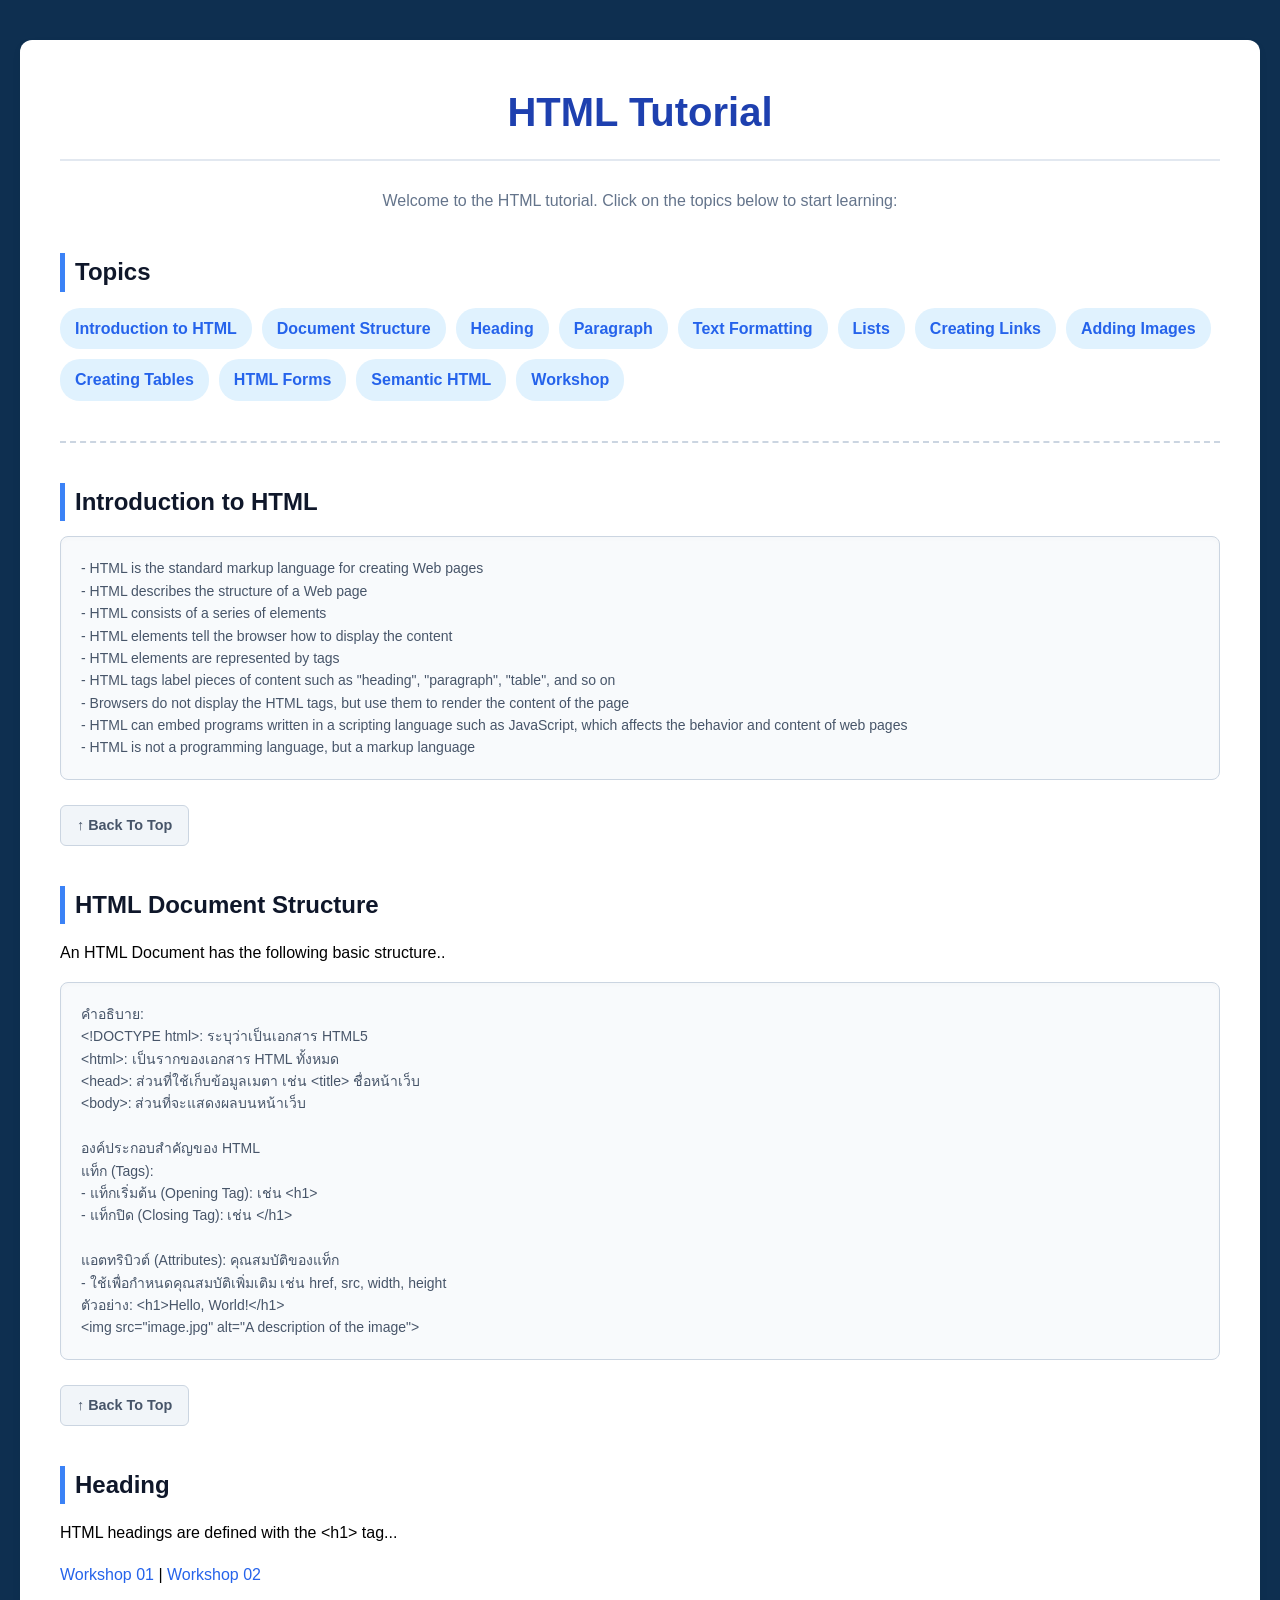
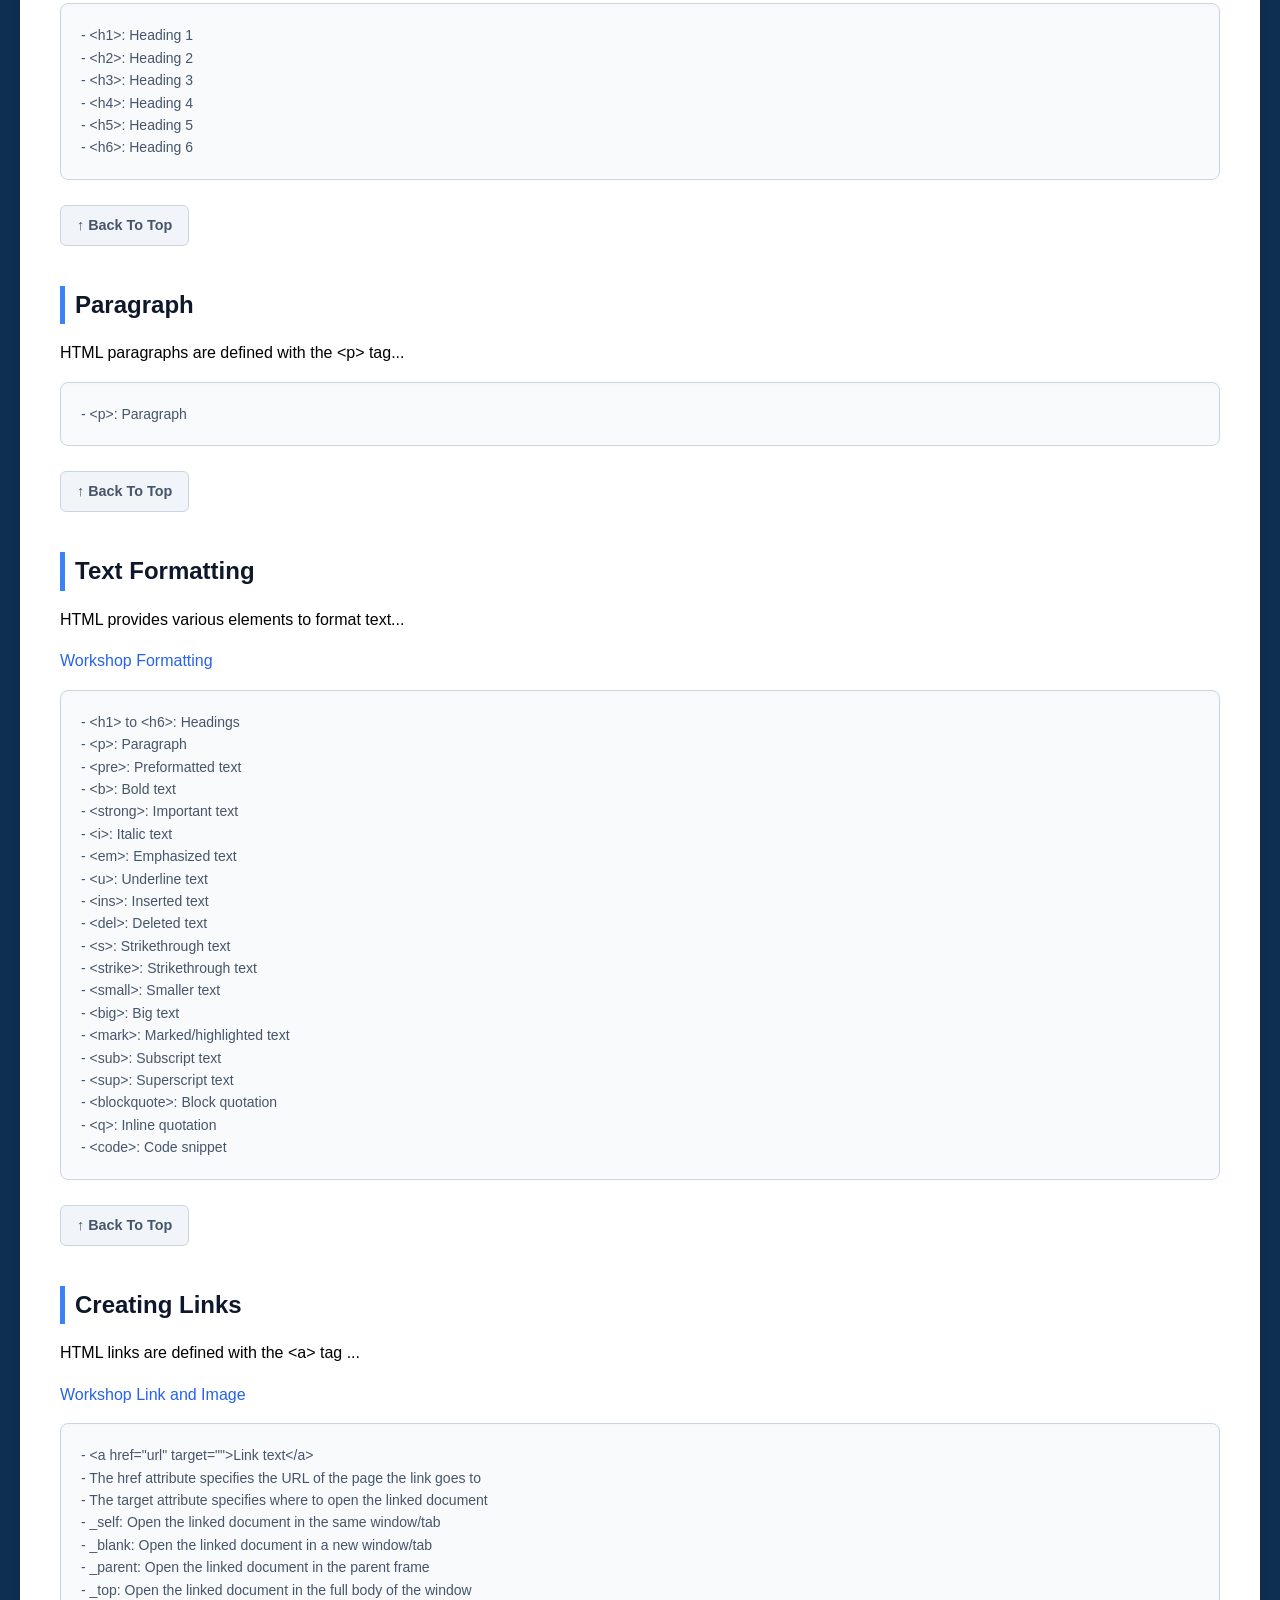
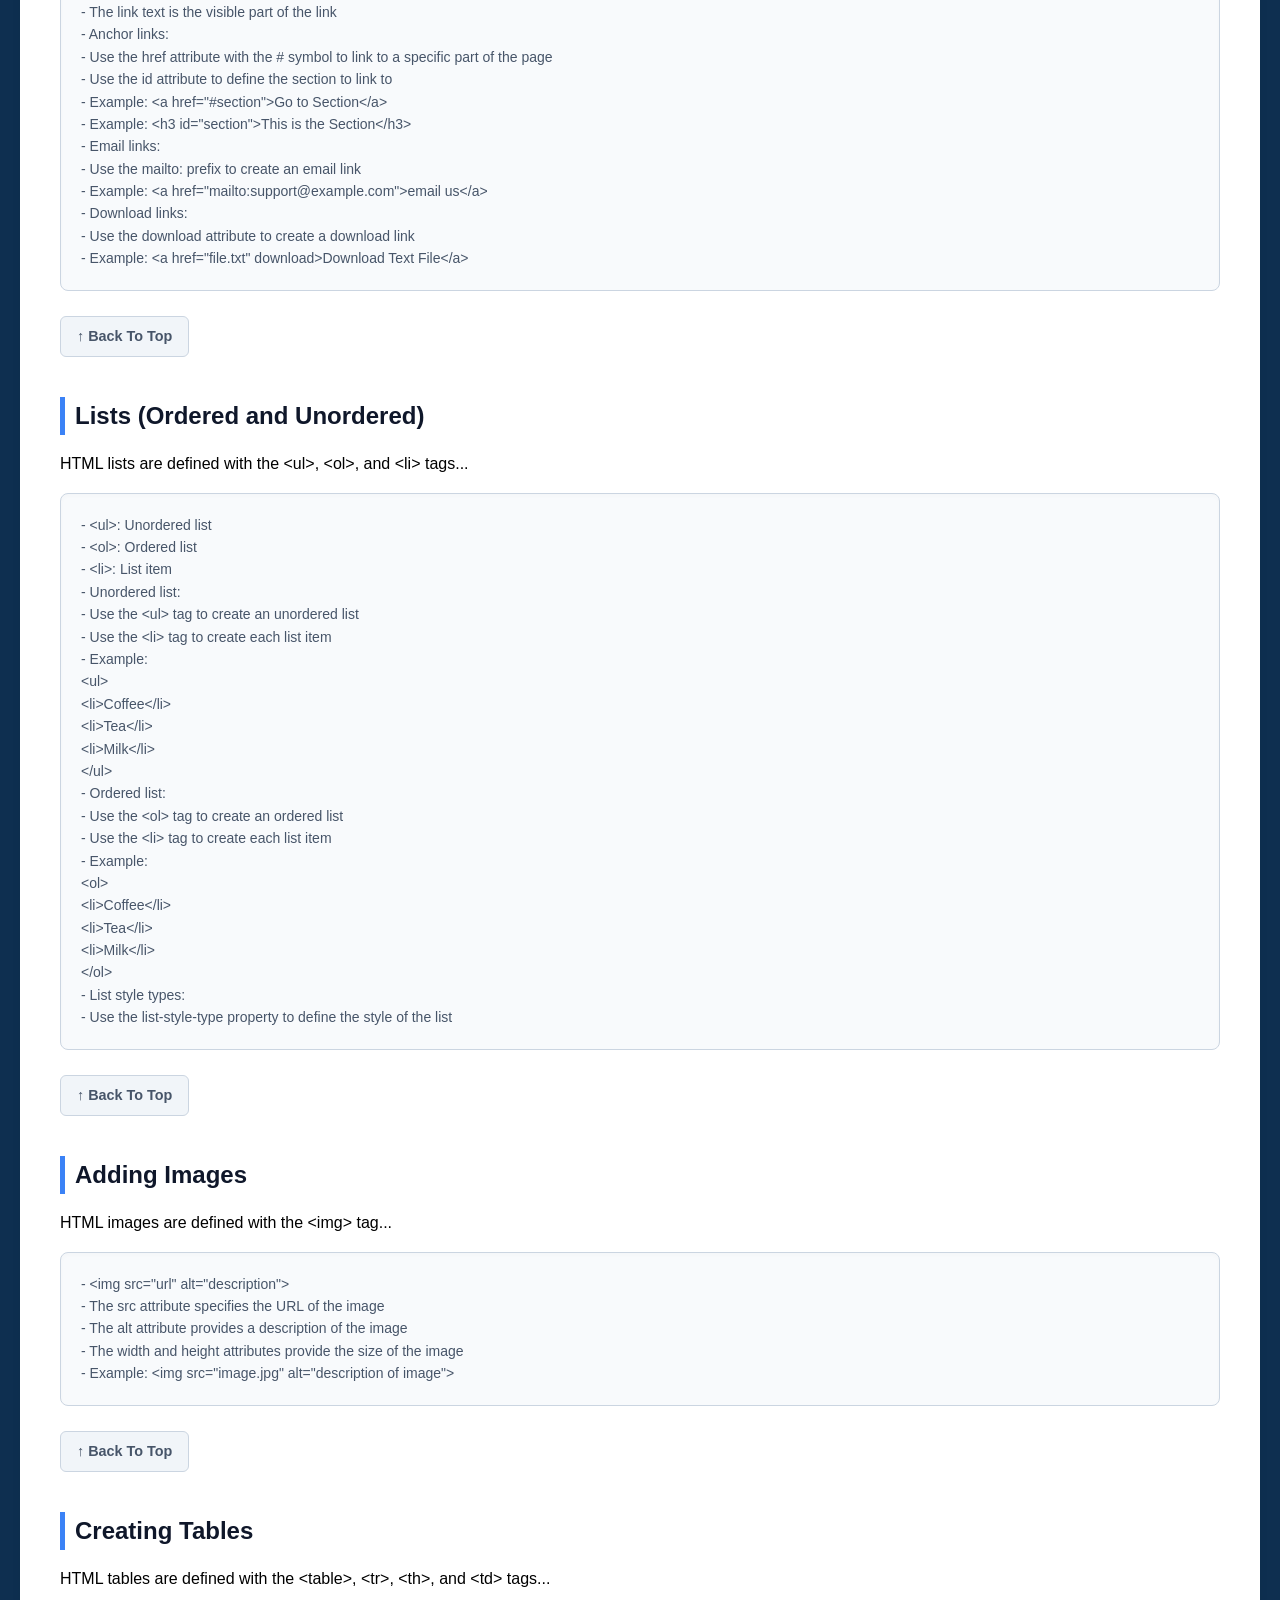
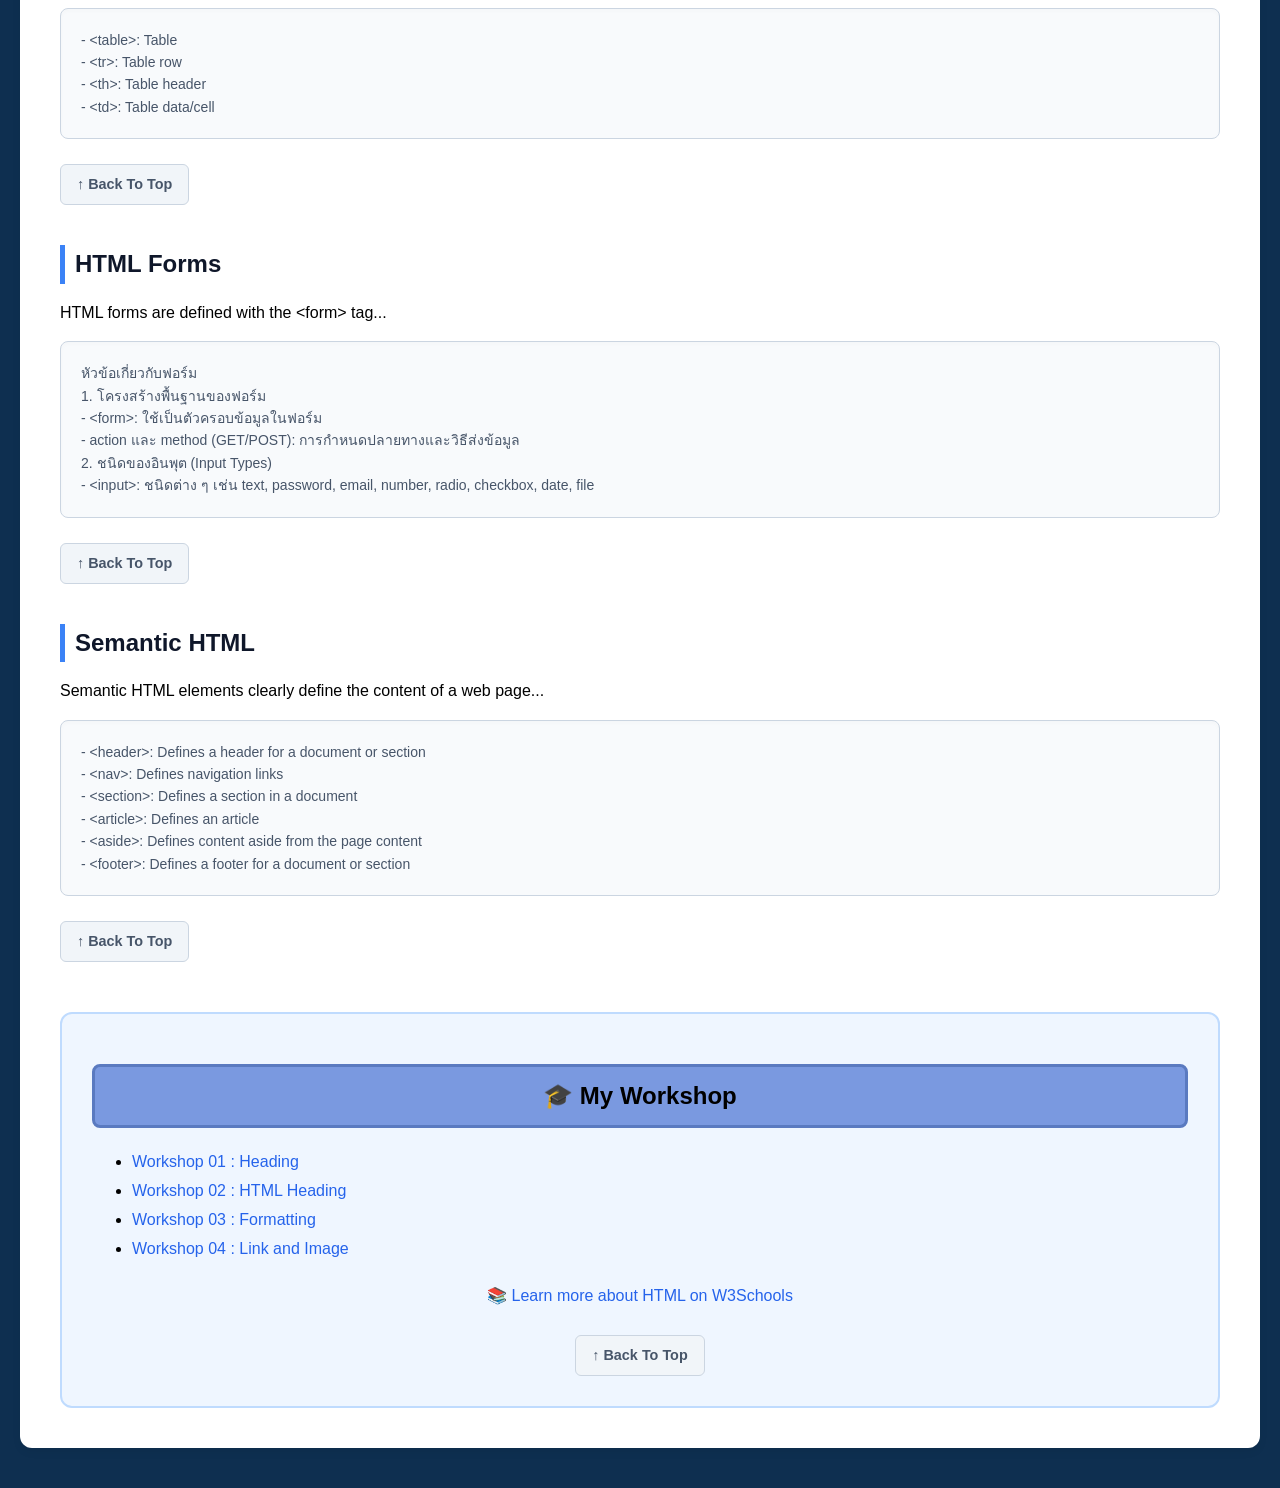
==== commit ce27c0ce: "Update-index" ====
--- a/index.html
+++ b/index.html
@@ -5,7 +5,7 @@
     <meta name="viewport" content="width=device-width, initial-scale=1.0">
     <meta name="description" content="เว็บไซต์สำหรับแนะนำการใช้งาน html css and workshop"> 
     <title>Web workshop : 684259053</title>
-
+  
     <style>
         html {
             scroll-behavior: smooth;
@@ -22,7 +22,7 @@
 
         
         .main-container {
-            max-width: 900px;
+            max-width: 1200px;
             margin: 0 auto;
             background-color: #ffffff;
             padding: 40px;
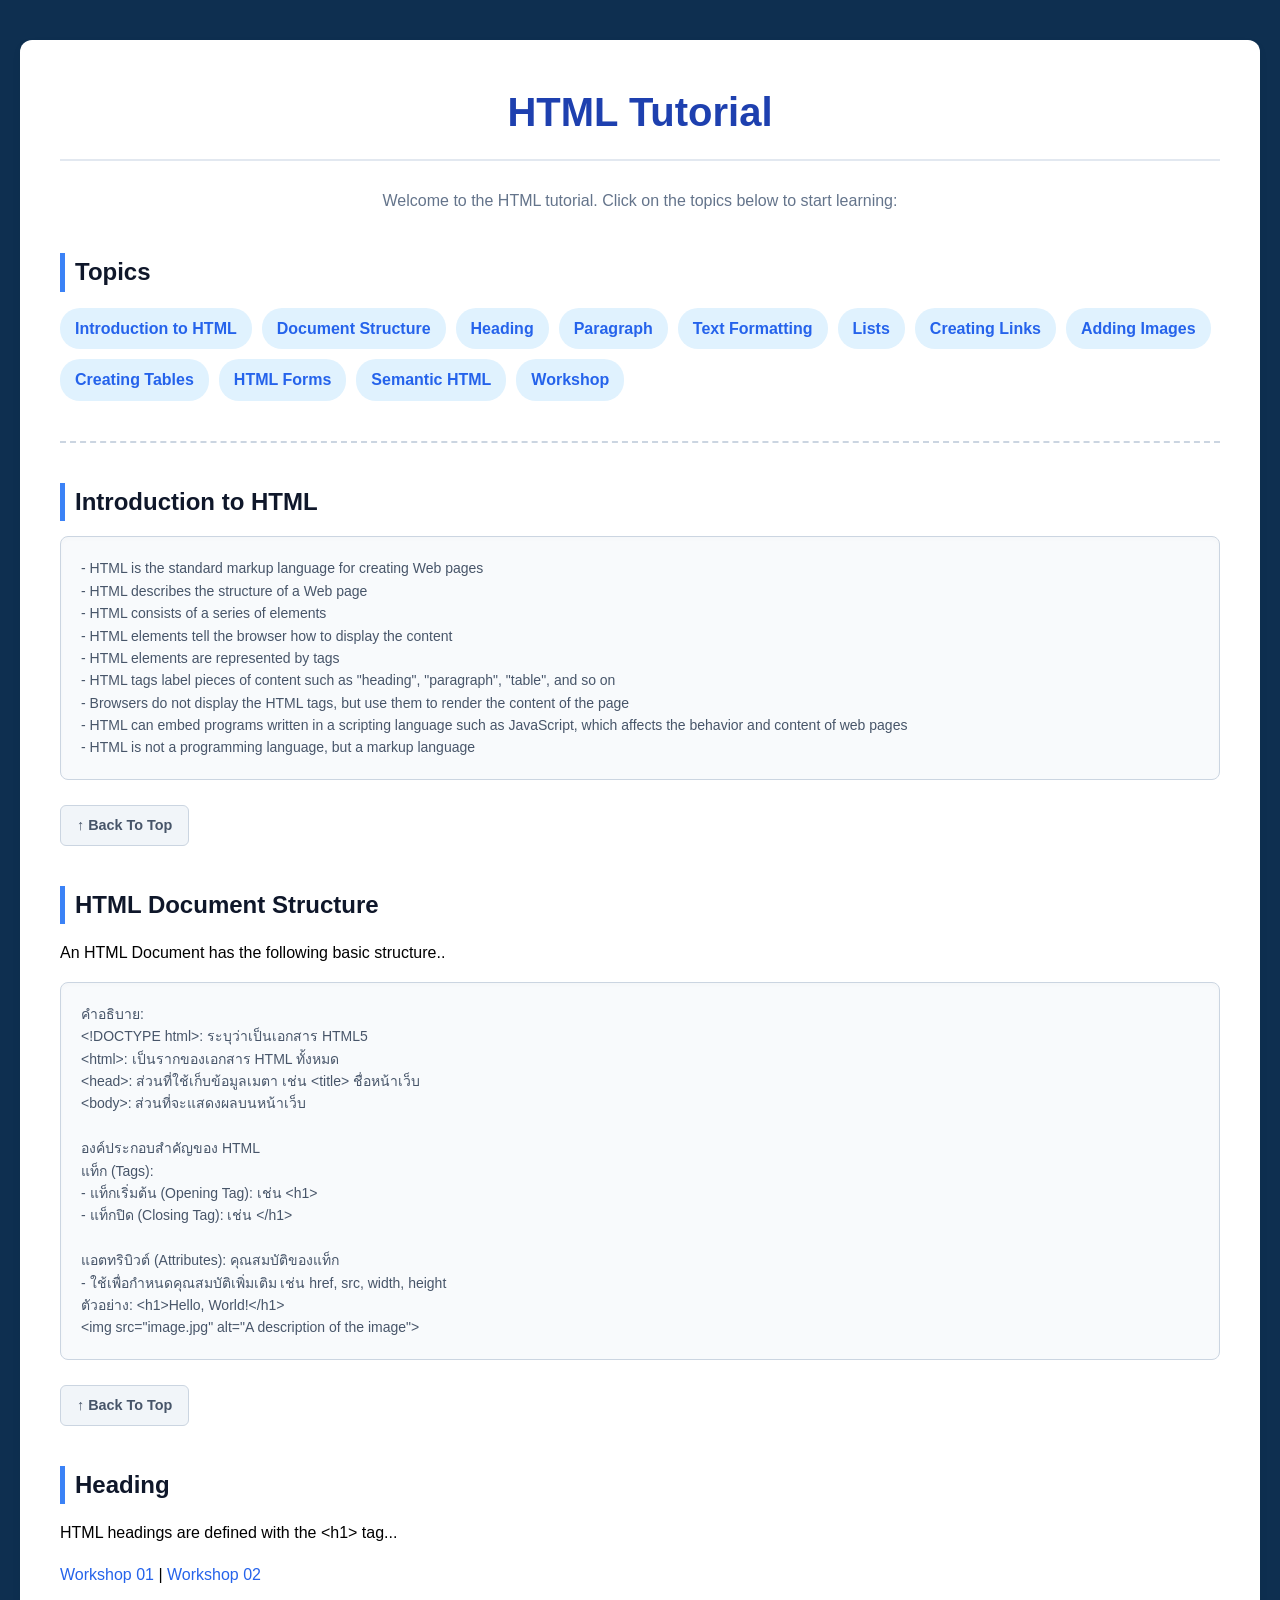
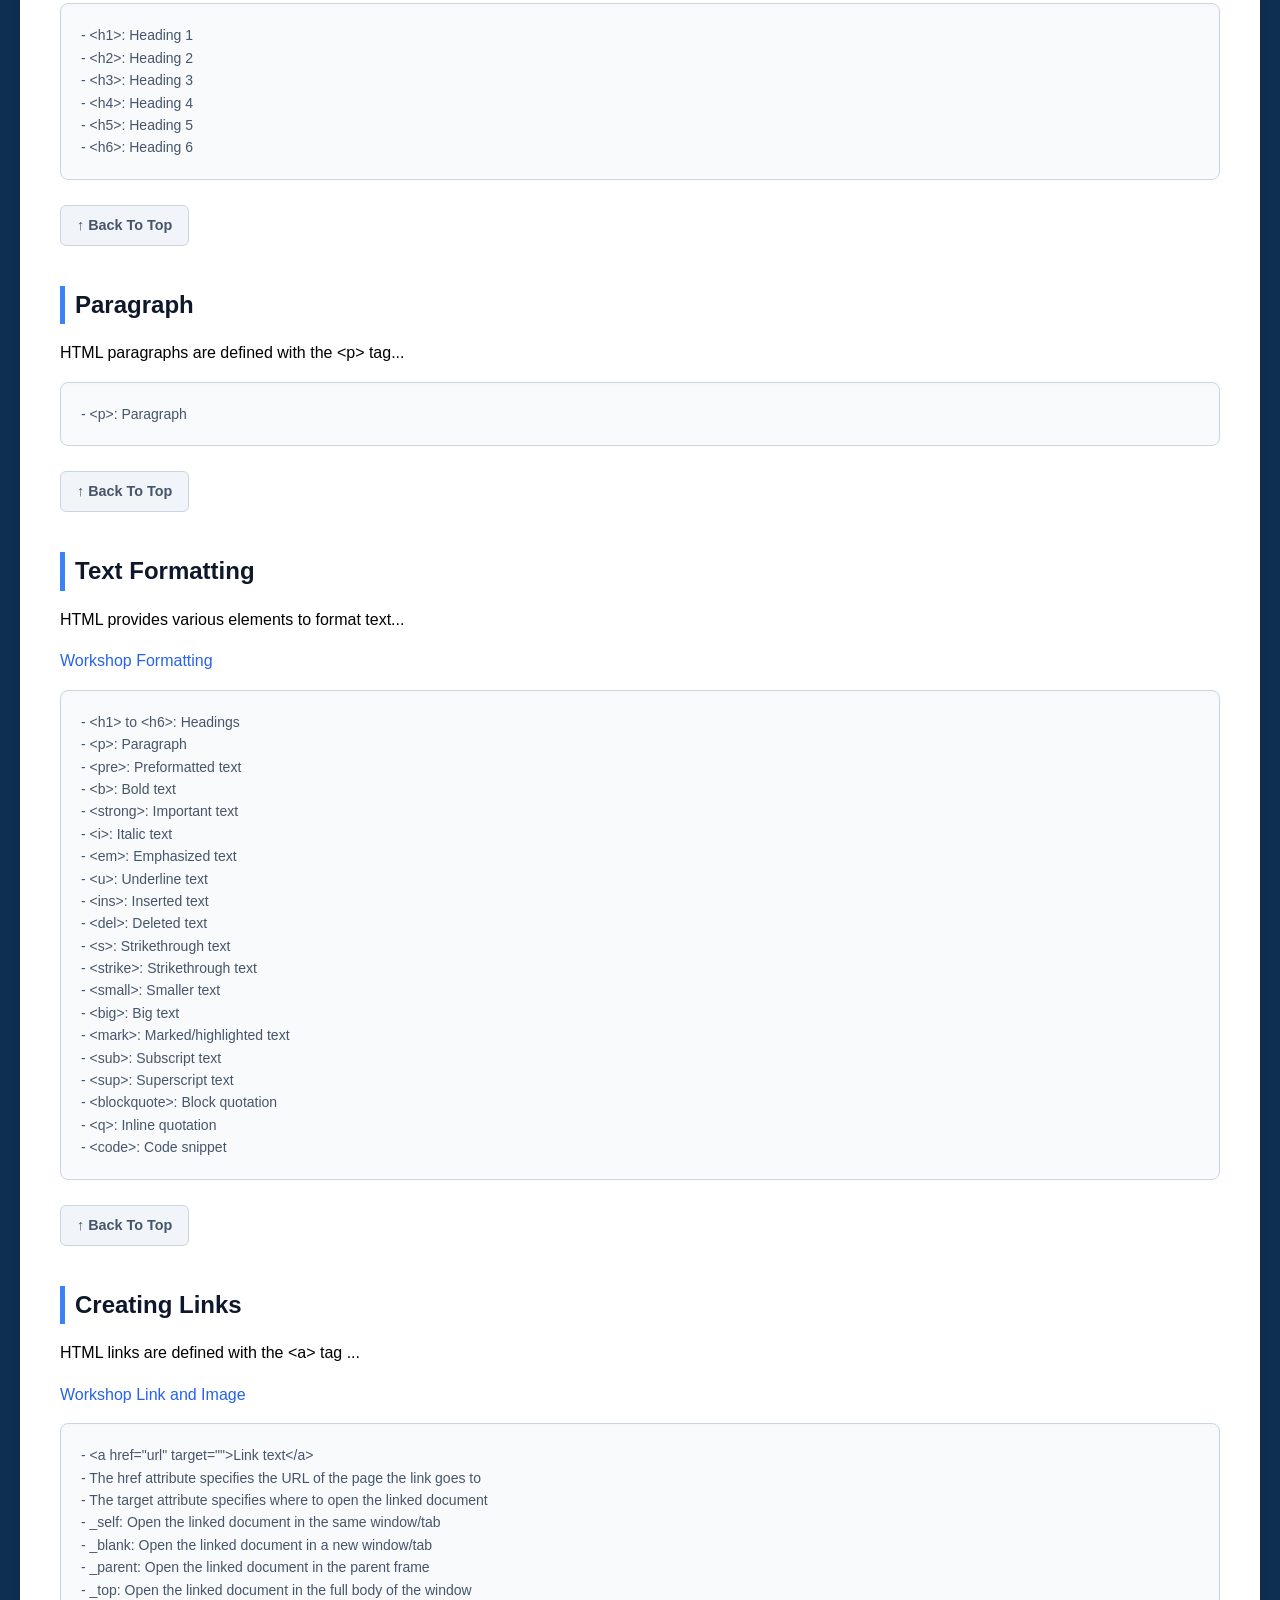
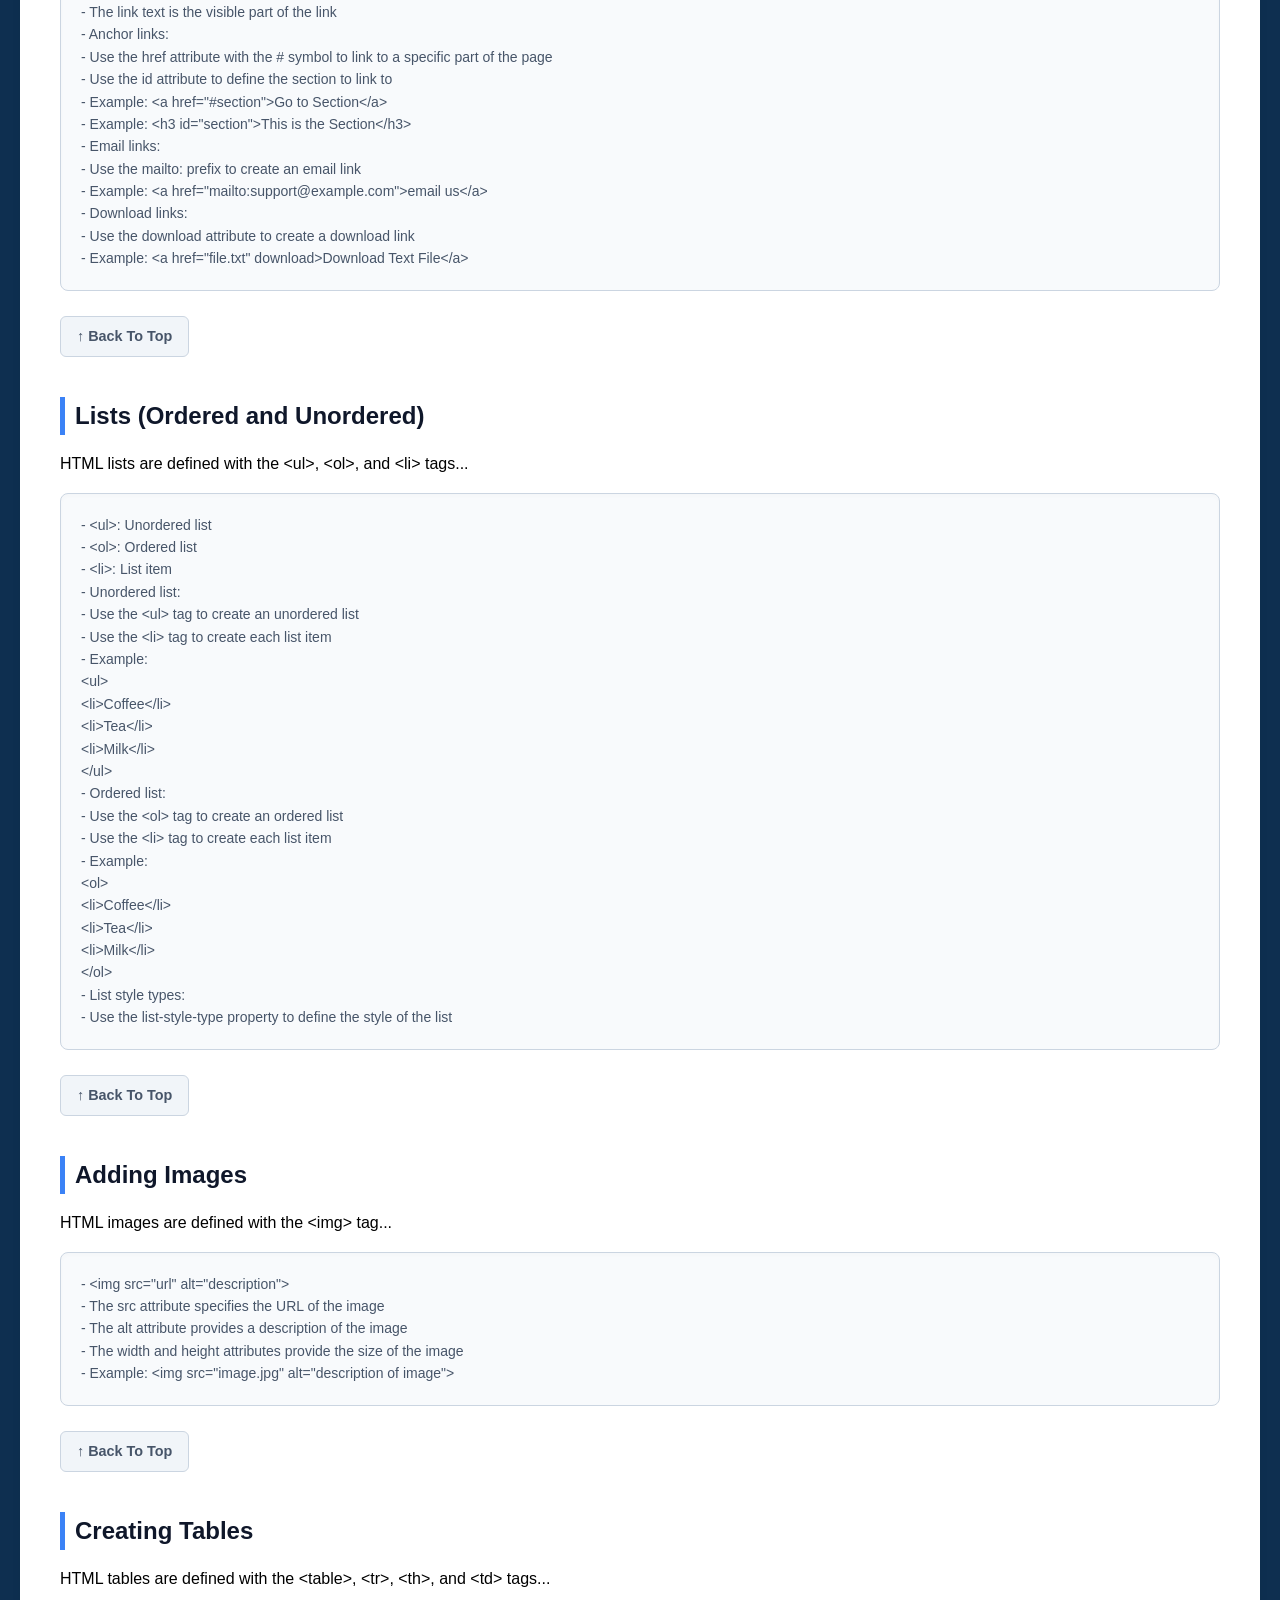
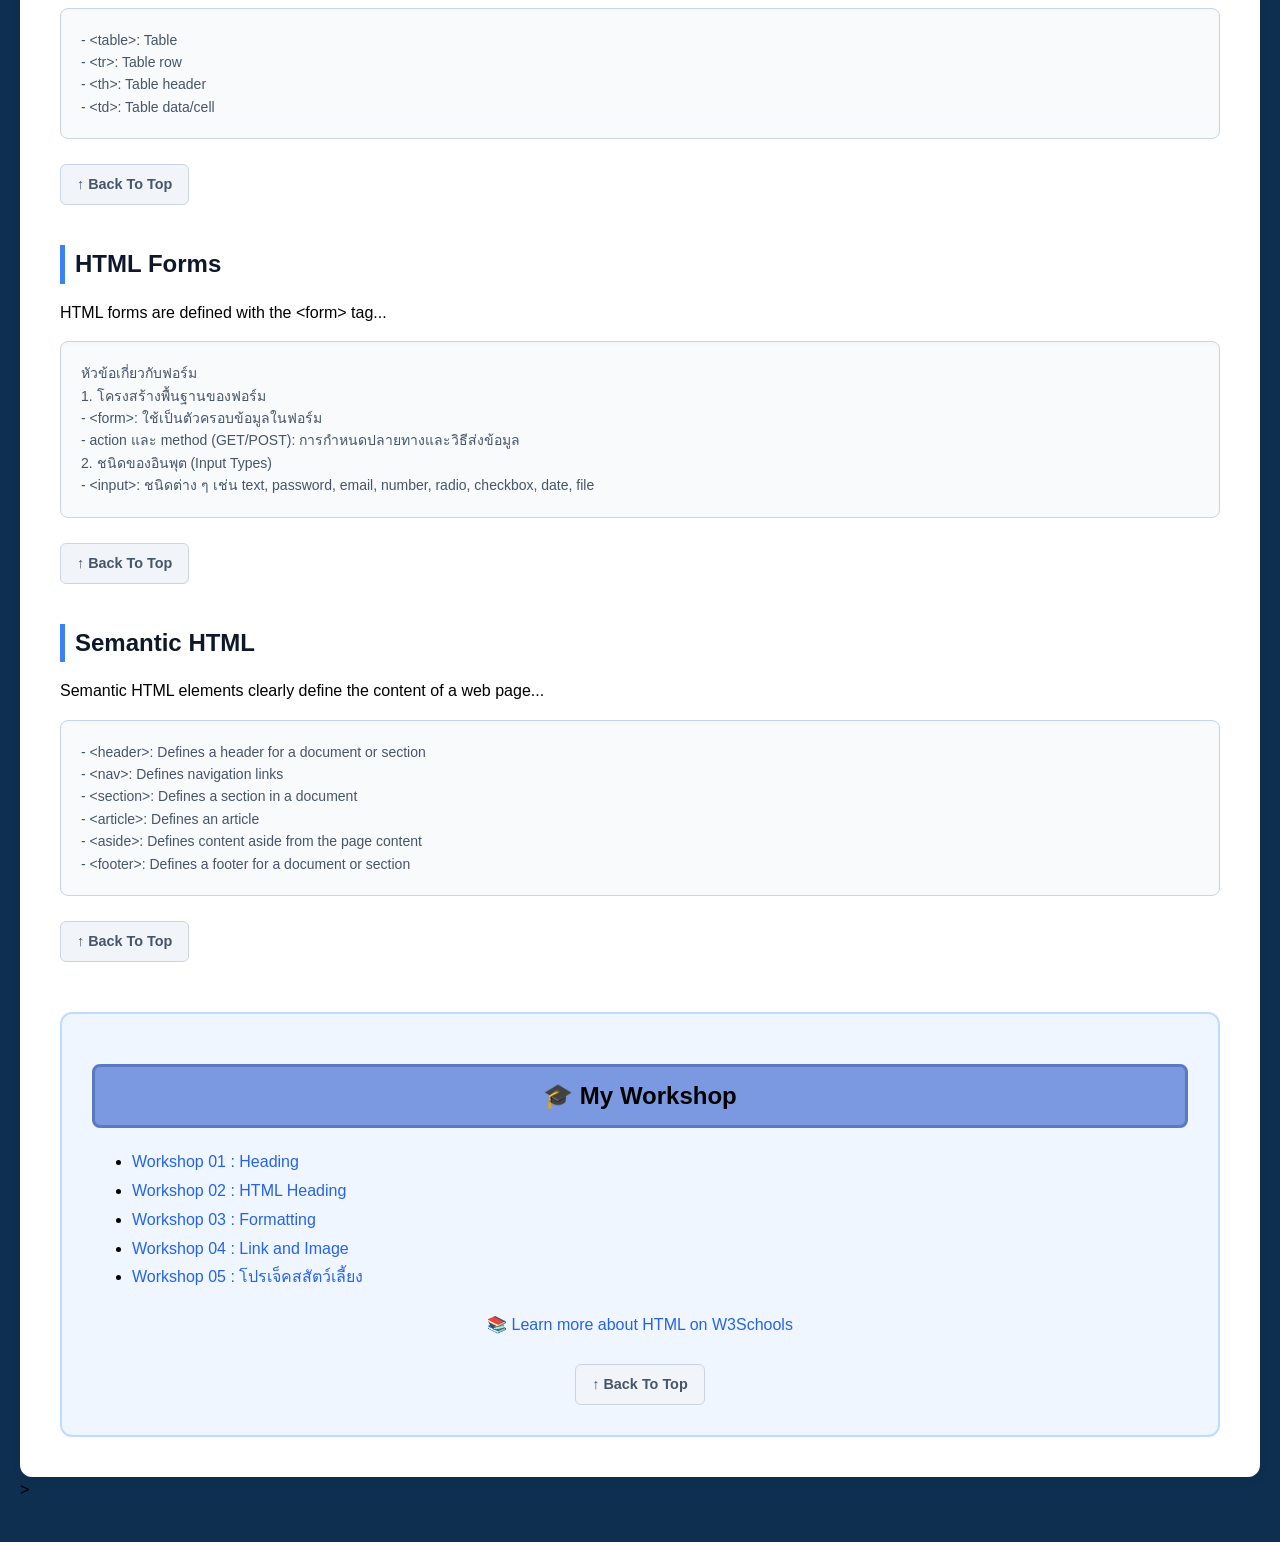
==== commit 92d98616: "Update pet" ====
--- a/index.html
+++ b/index.html
@@ -349,6 +349,7 @@
                 <li><a href="W03-heading-2-51.html">Workshop 02 : HTML Heading</a></li>
                 <li><a href="W04-01-formatting.html">Workshop 03 : Formatting</a></li>
                 <li><a href="W06-01-link_image.html">Workshop 04 : Link and Image</a></li>
+                <li><a href="Pets01/index.html">Workshop 05 : โปรเจ็คสสัตว์เลี้ยง</a></li>
             </ul>
             
             <div style="text-align: center; margin-top: 20px;">
@@ -360,4 +361,4 @@
     </div>
 
 </body>
-</html>+</html>>
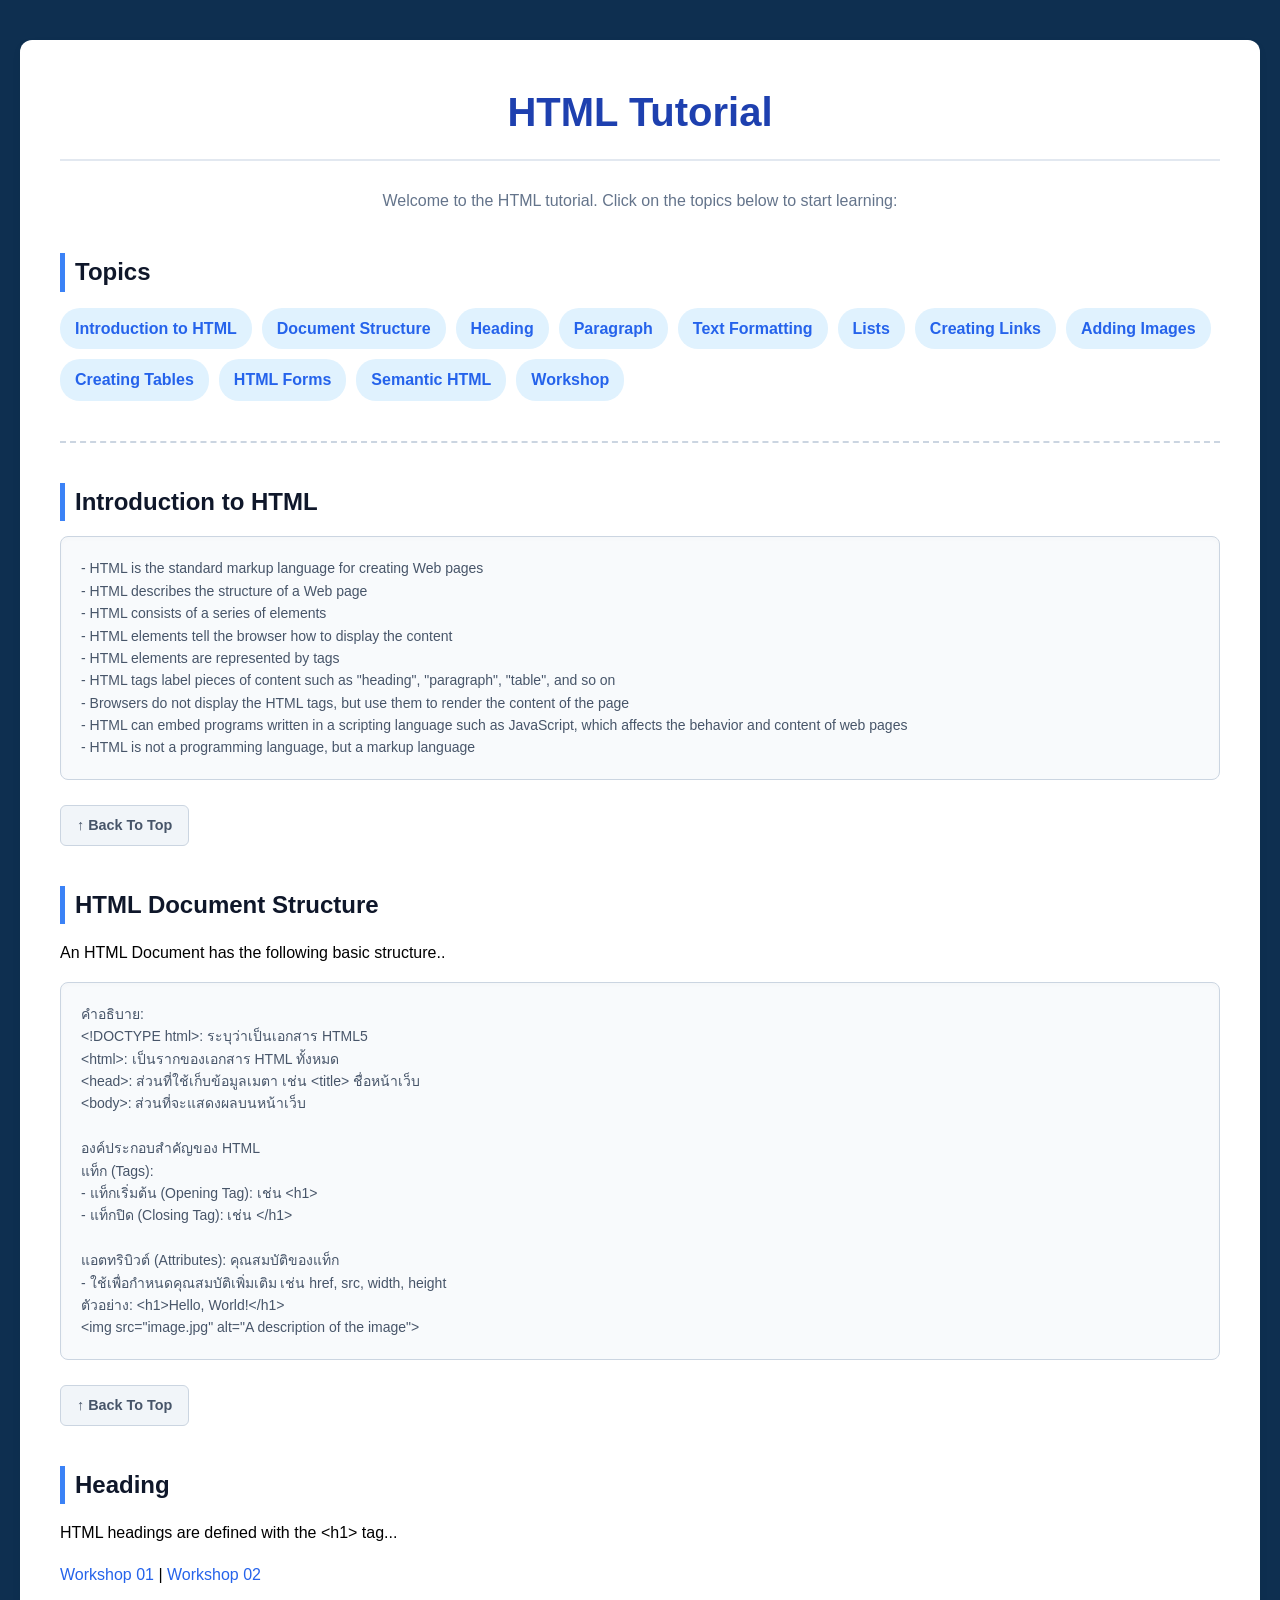
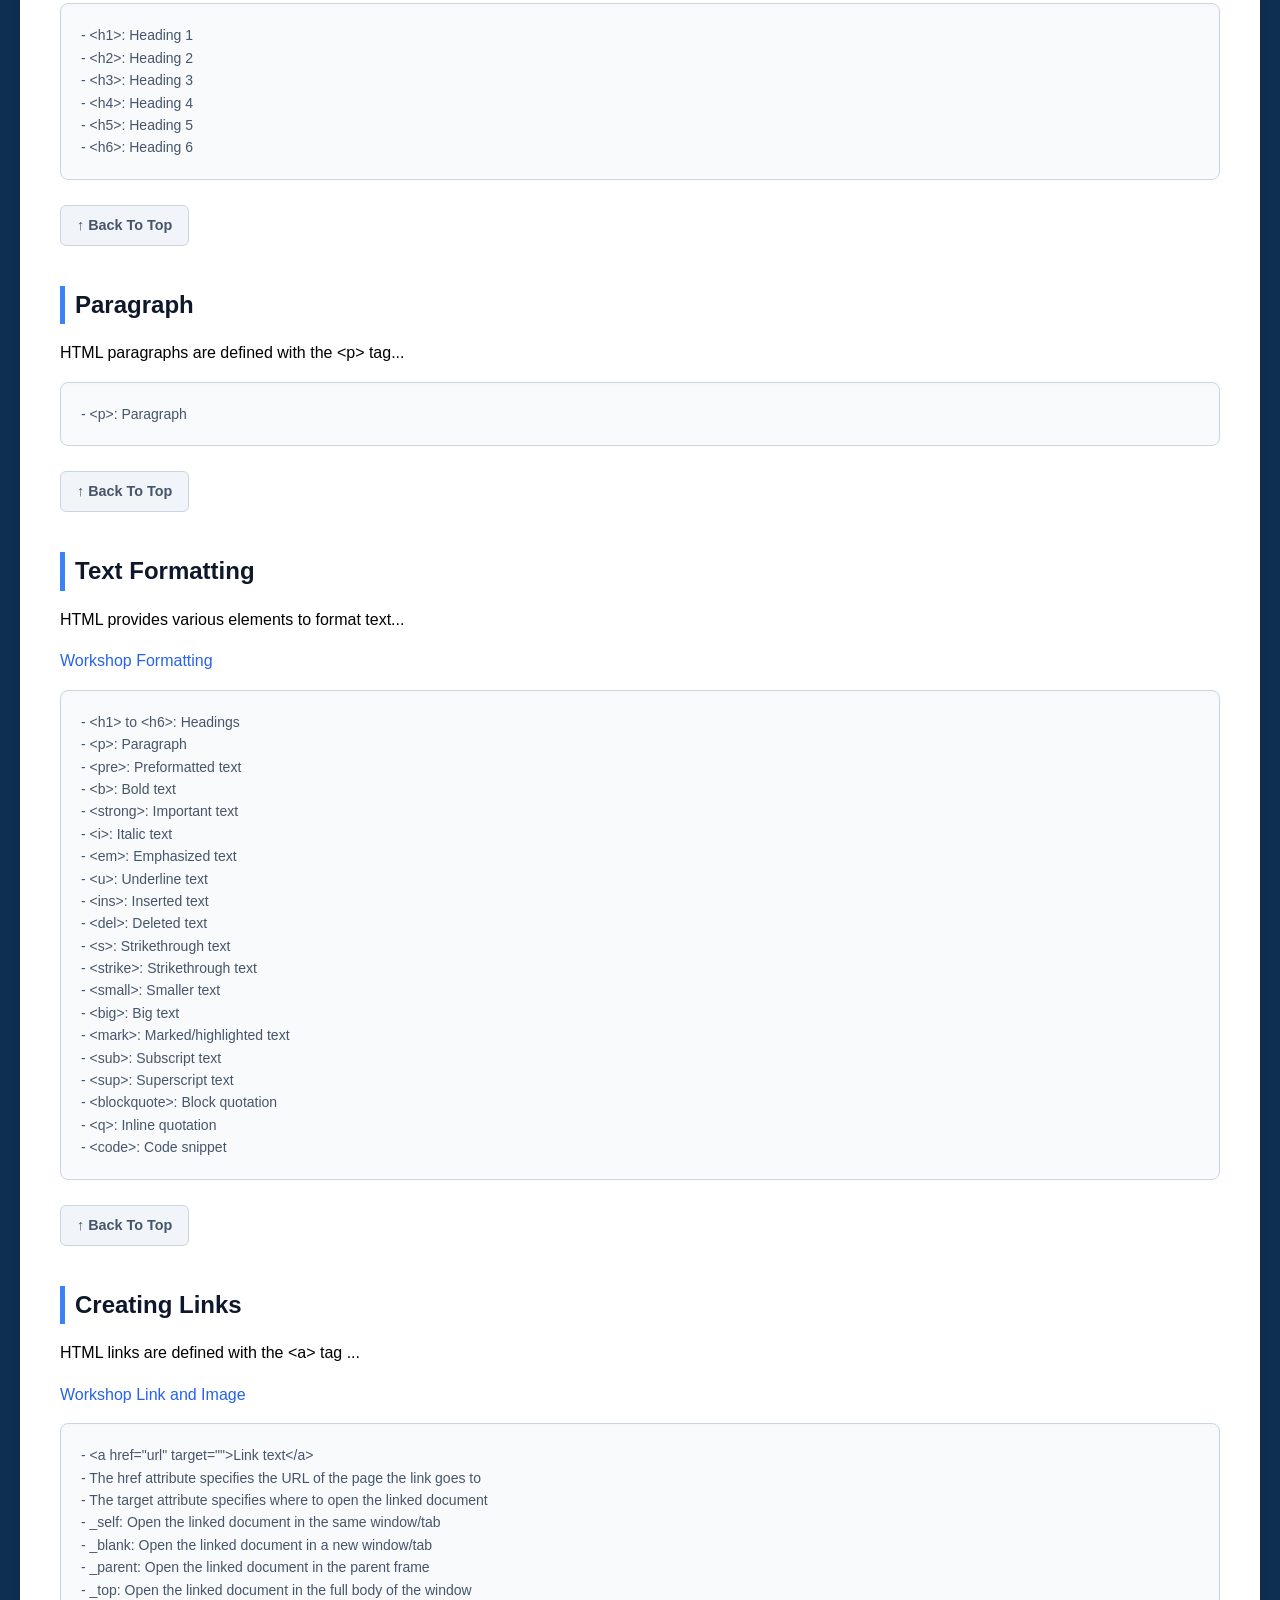
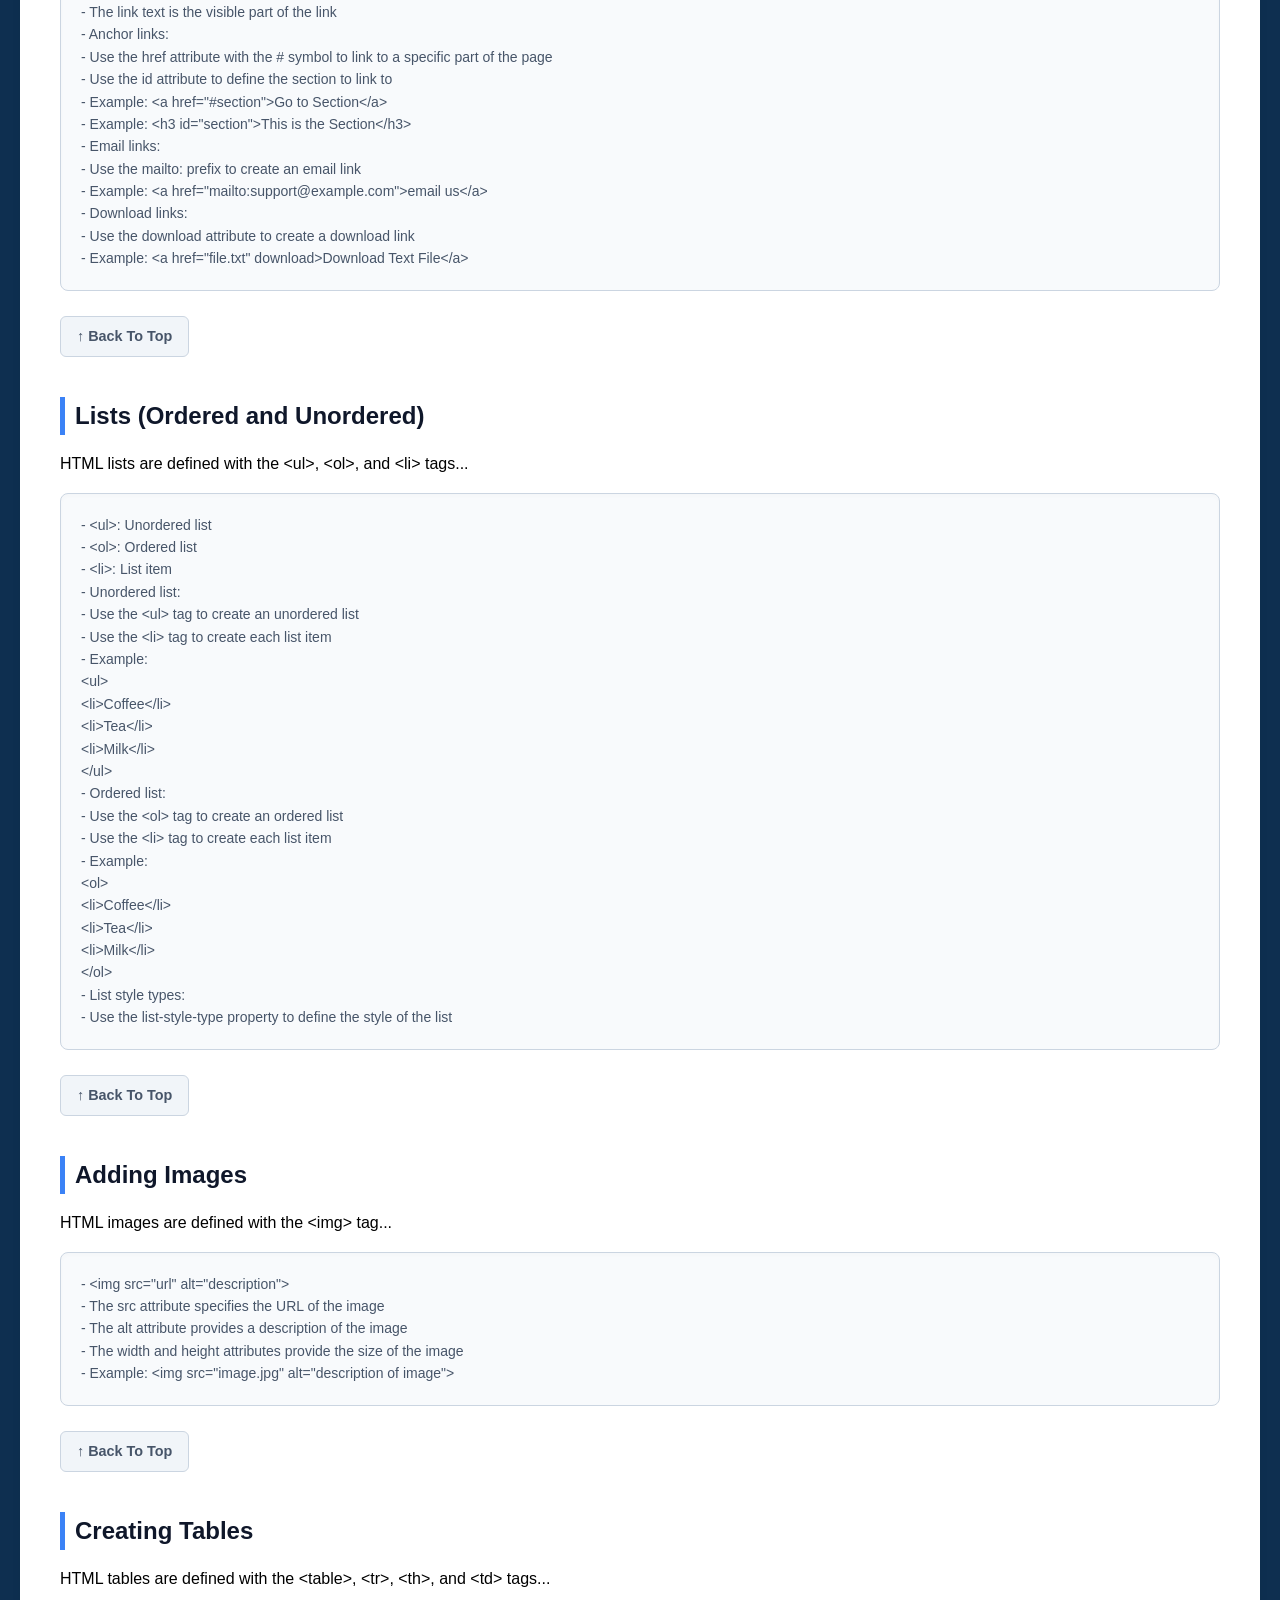
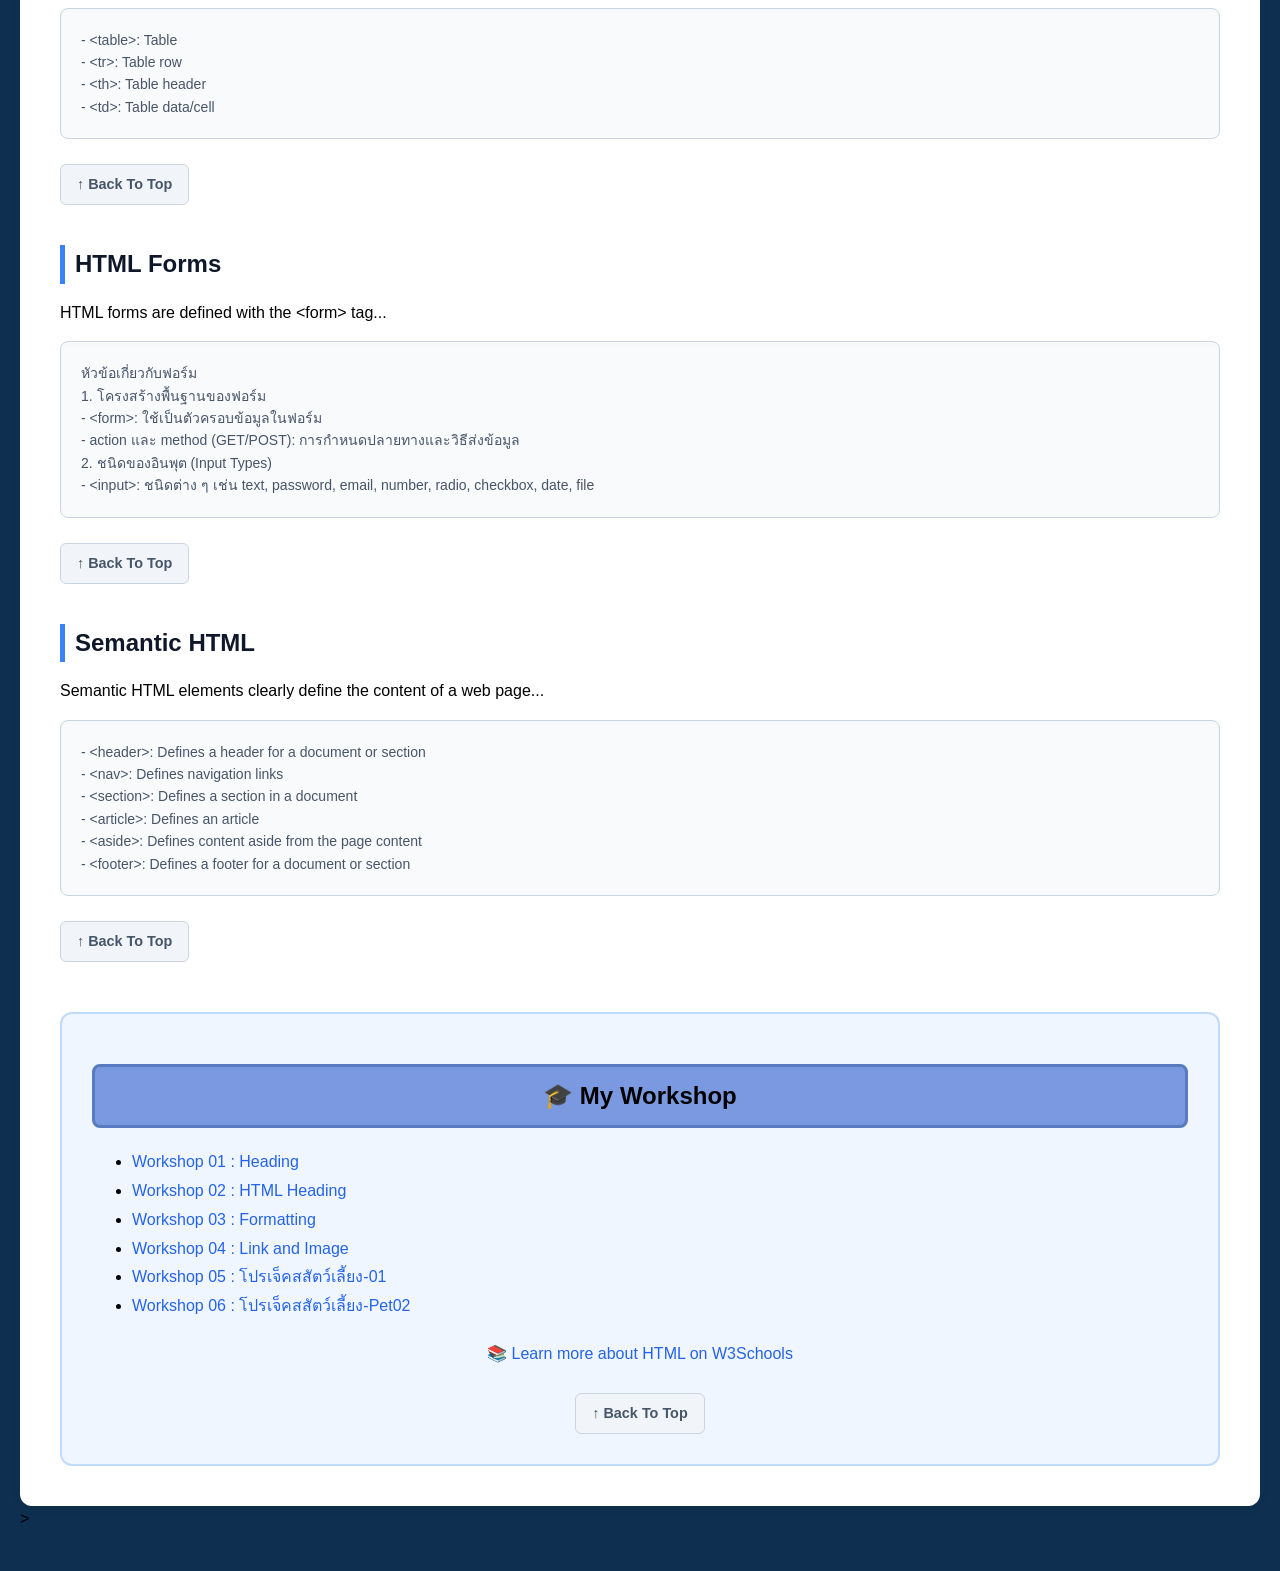
==== commit 9b4ee937: "fix" ====
--- a/index.html
+++ b/index.html
@@ -349,7 +349,9 @@
                 <li><a href="W03-heading-2-51.html">Workshop 02 : HTML Heading</a></li>
                 <li><a href="W04-01-formatting.html">Workshop 03 : Formatting</a></li>
                 <li><a href="W06-01-link_image.html">Workshop 04 : Link and Image</a></li>
-                <li><a href="Pets01/index.html">Workshop 05 : โปรเจ็คสสัตว์เลี้ยง</a></li>
+                <li><a href="Pets01/index.html">Workshop 05 : โปรเจ็คสสัตว์เลี้ยง-01</a></li>
+                <li><a href="Pet02/index.html">Workshop 06 : โปรเจ็คสสัตว์เลี้ยง-Pet02</a></li>
+            
             </ul>
             
             <div style="text-align: center; margin-top: 20px;">
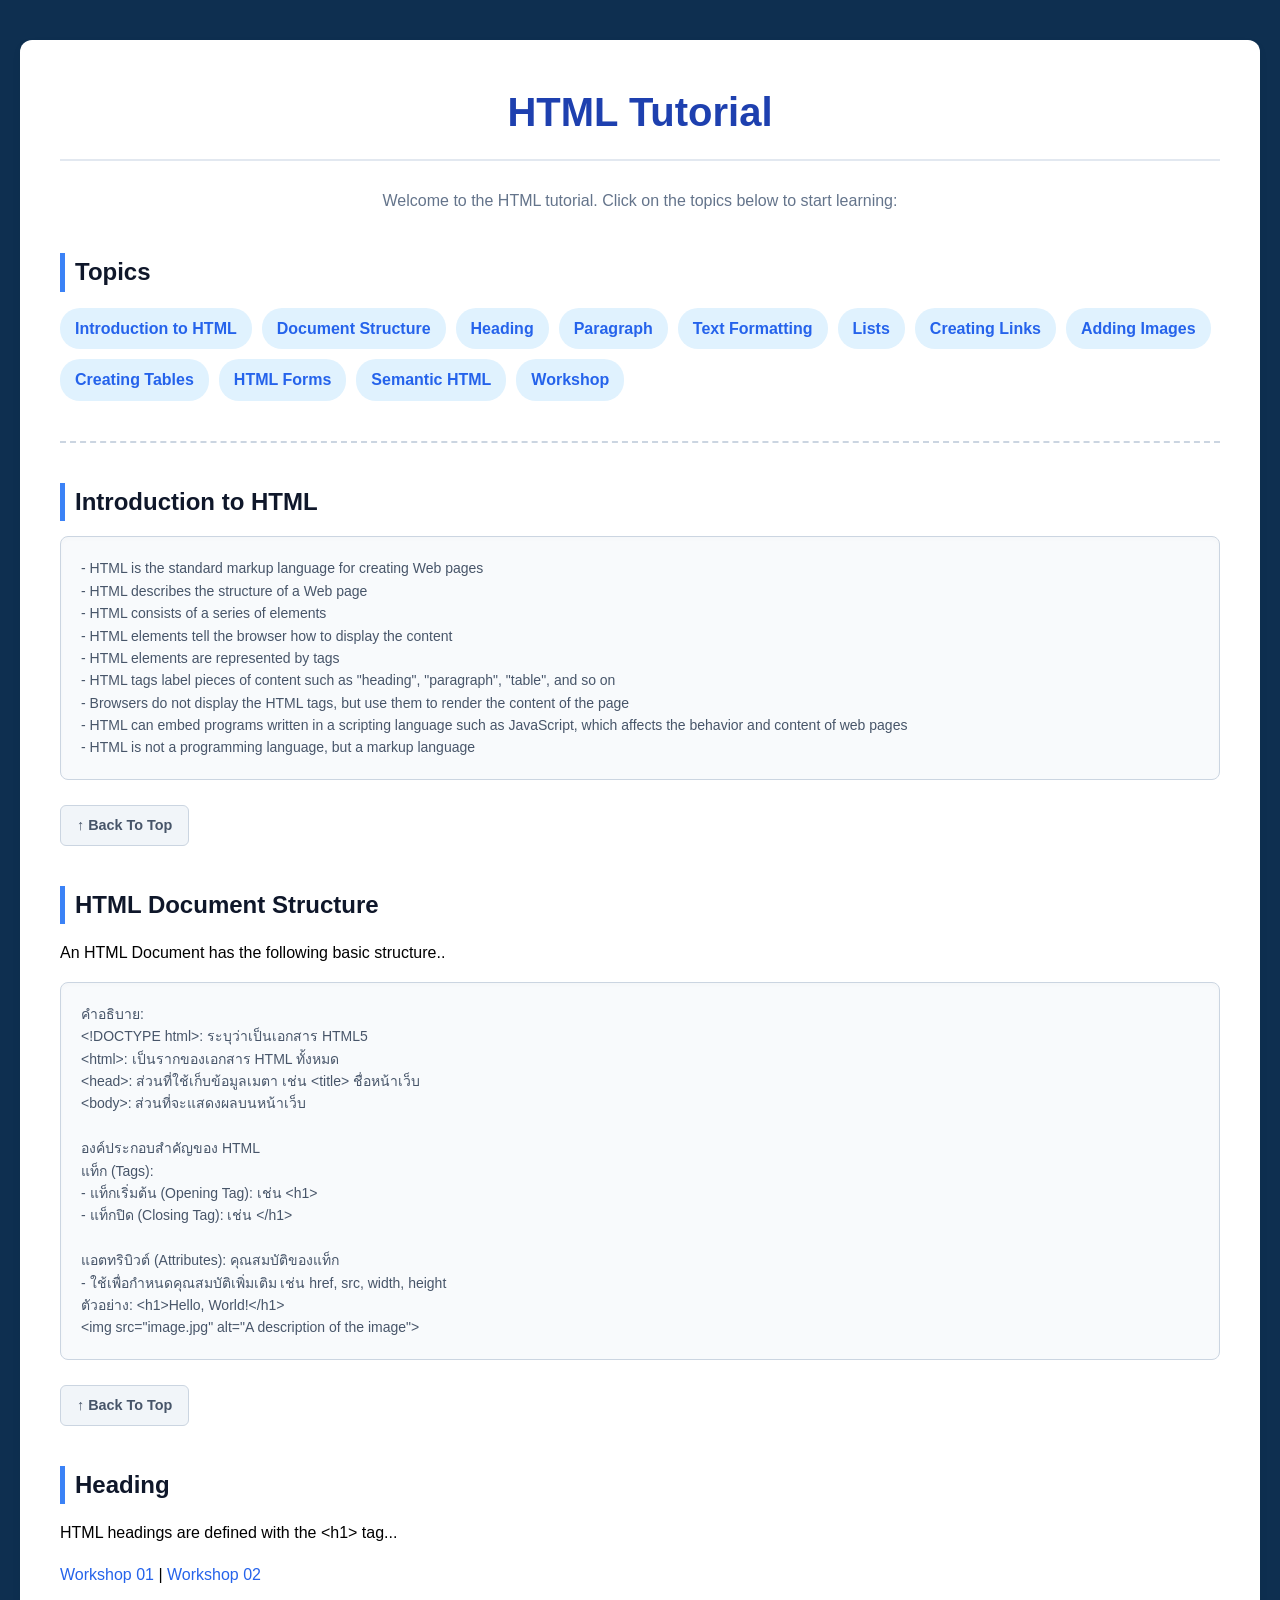
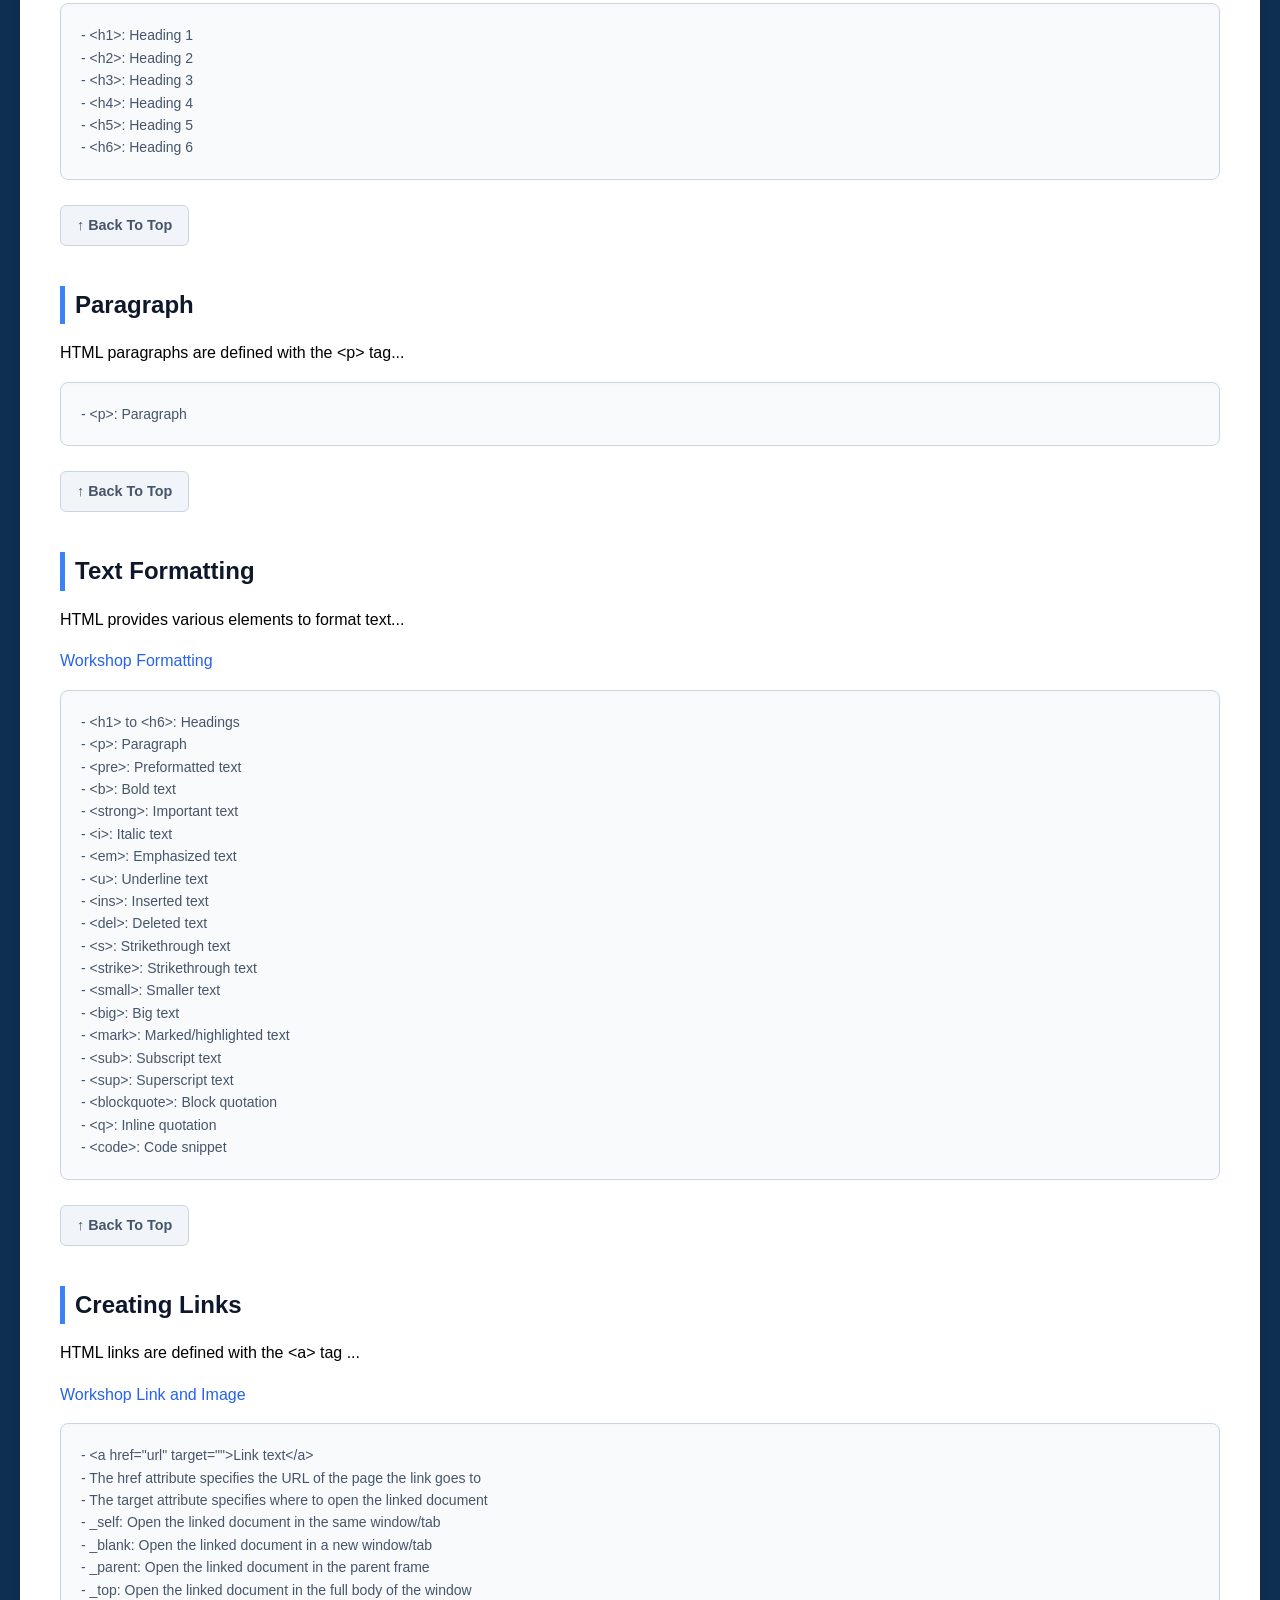
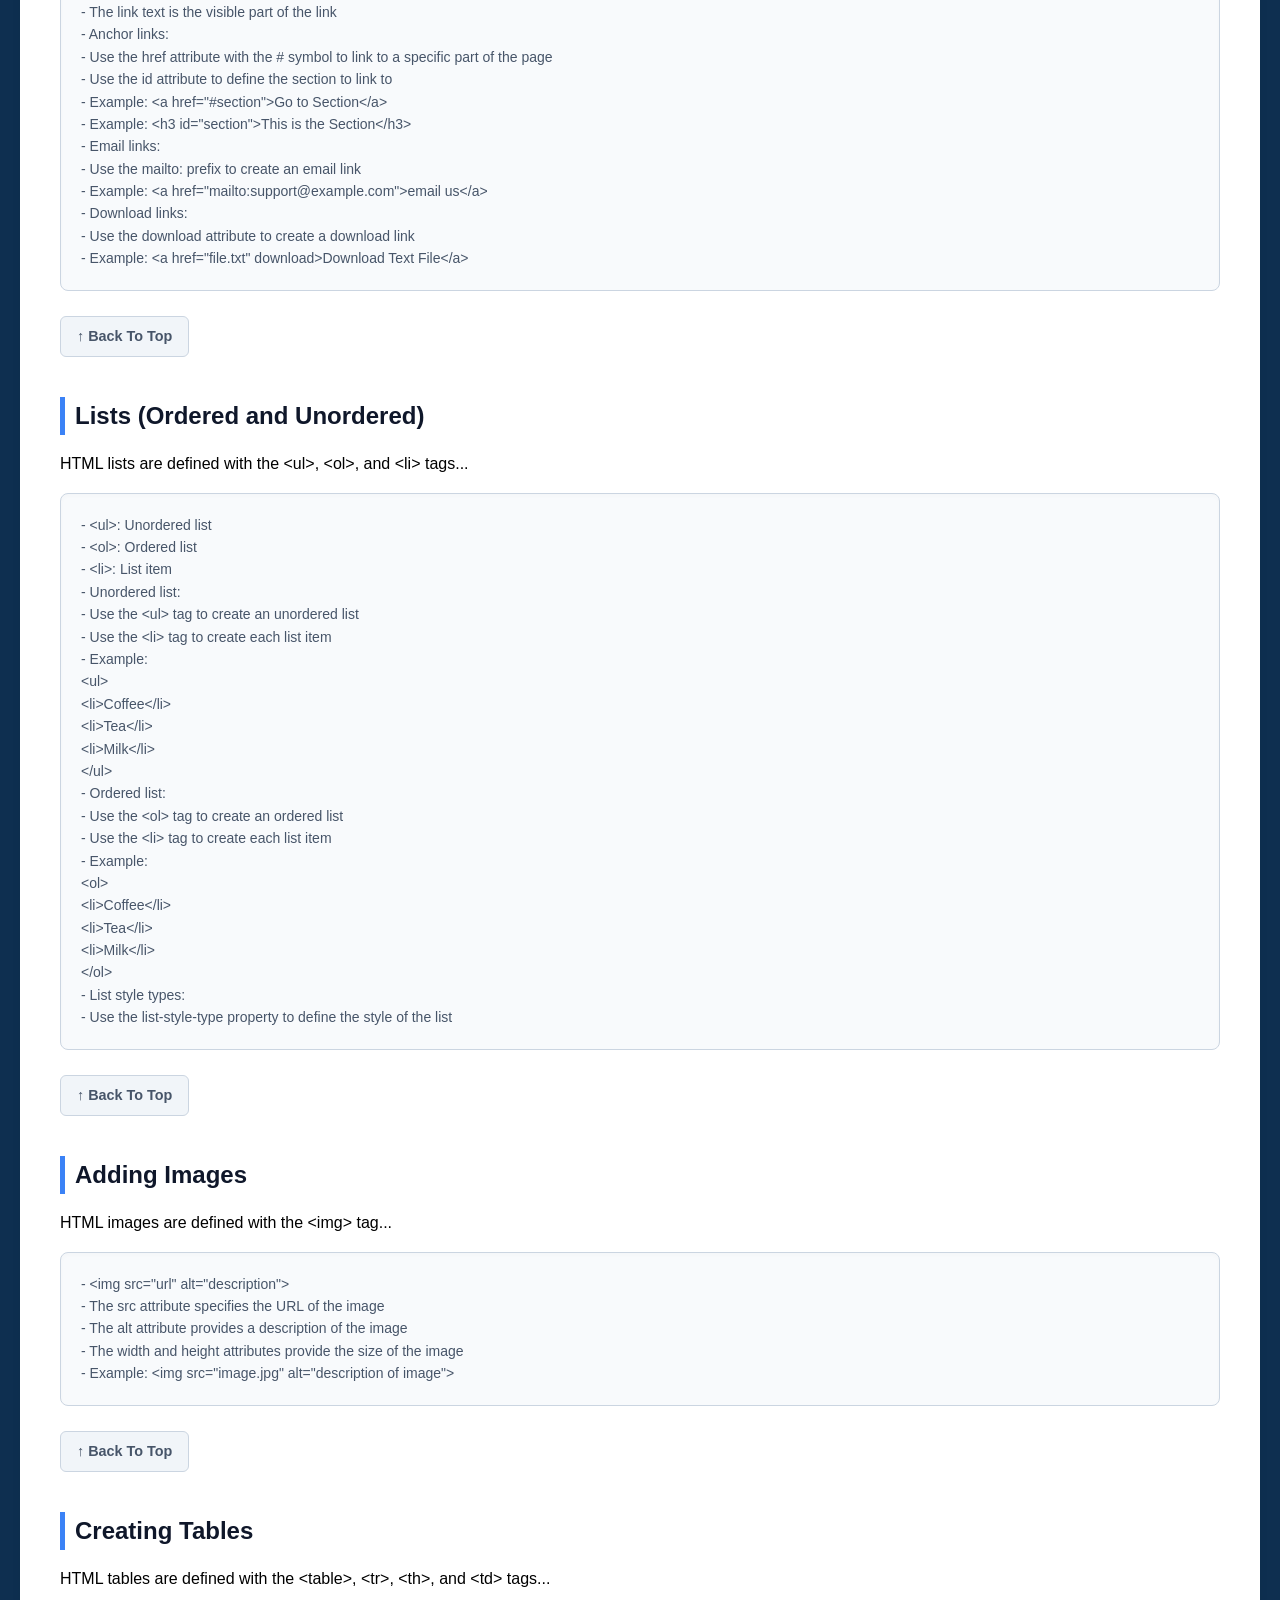
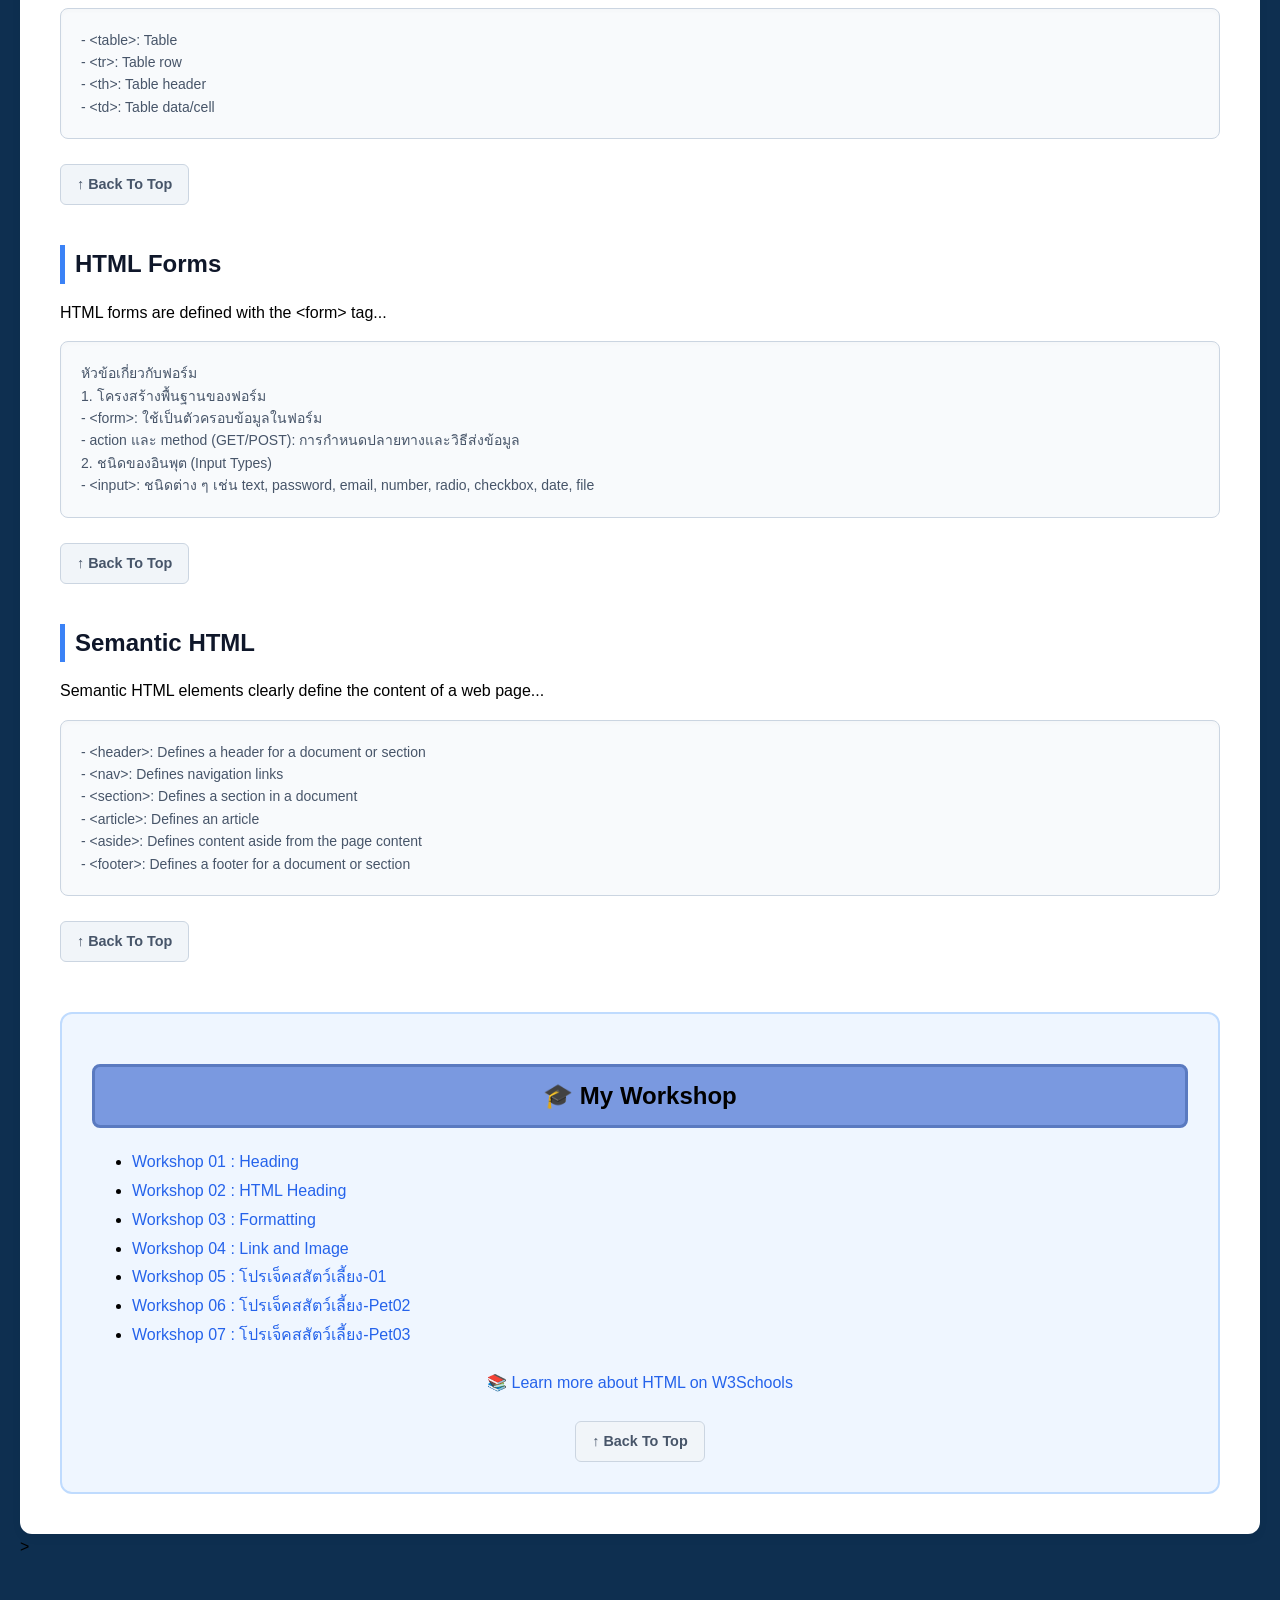
==== commit 4b0f2537: "updatepet03" ====
--- a/index.html
+++ b/index.html
@@ -351,6 +351,7 @@
                 <li><a href="W06-01-link_image.html">Workshop 04 : Link and Image</a></li>
                 <li><a href="Pets01/index.html">Workshop 05 : โปรเจ็คสสัตว์เลี้ยง-01</a></li>
                 <li><a href="Pet02/index.html">Workshop 06 : โปรเจ็คสสัตว์เลี้ยง-Pet02</a></li>
+                <li><a href="Pet03/index.html">Workshop 07 : โปรเจ็คสสัตว์เลี้ยง-Pet03</a></li>
             
             </ul>
             
